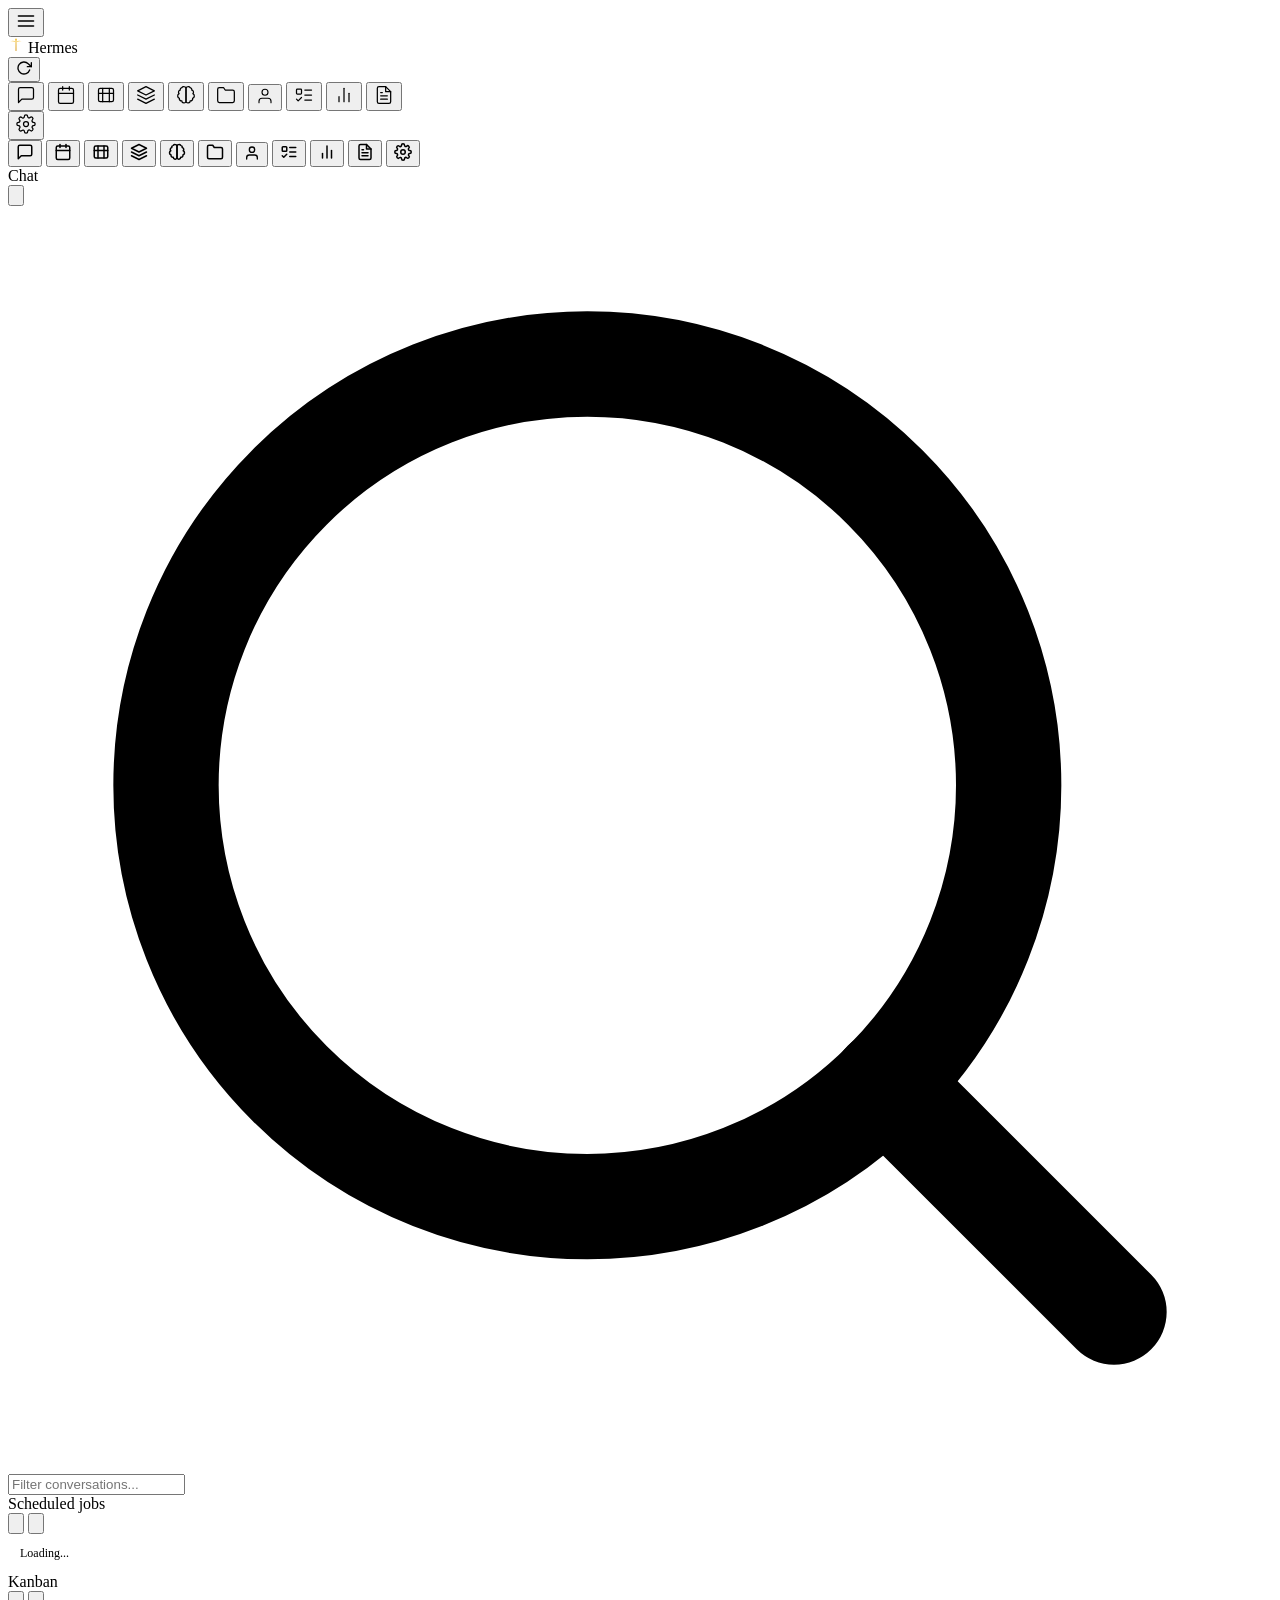
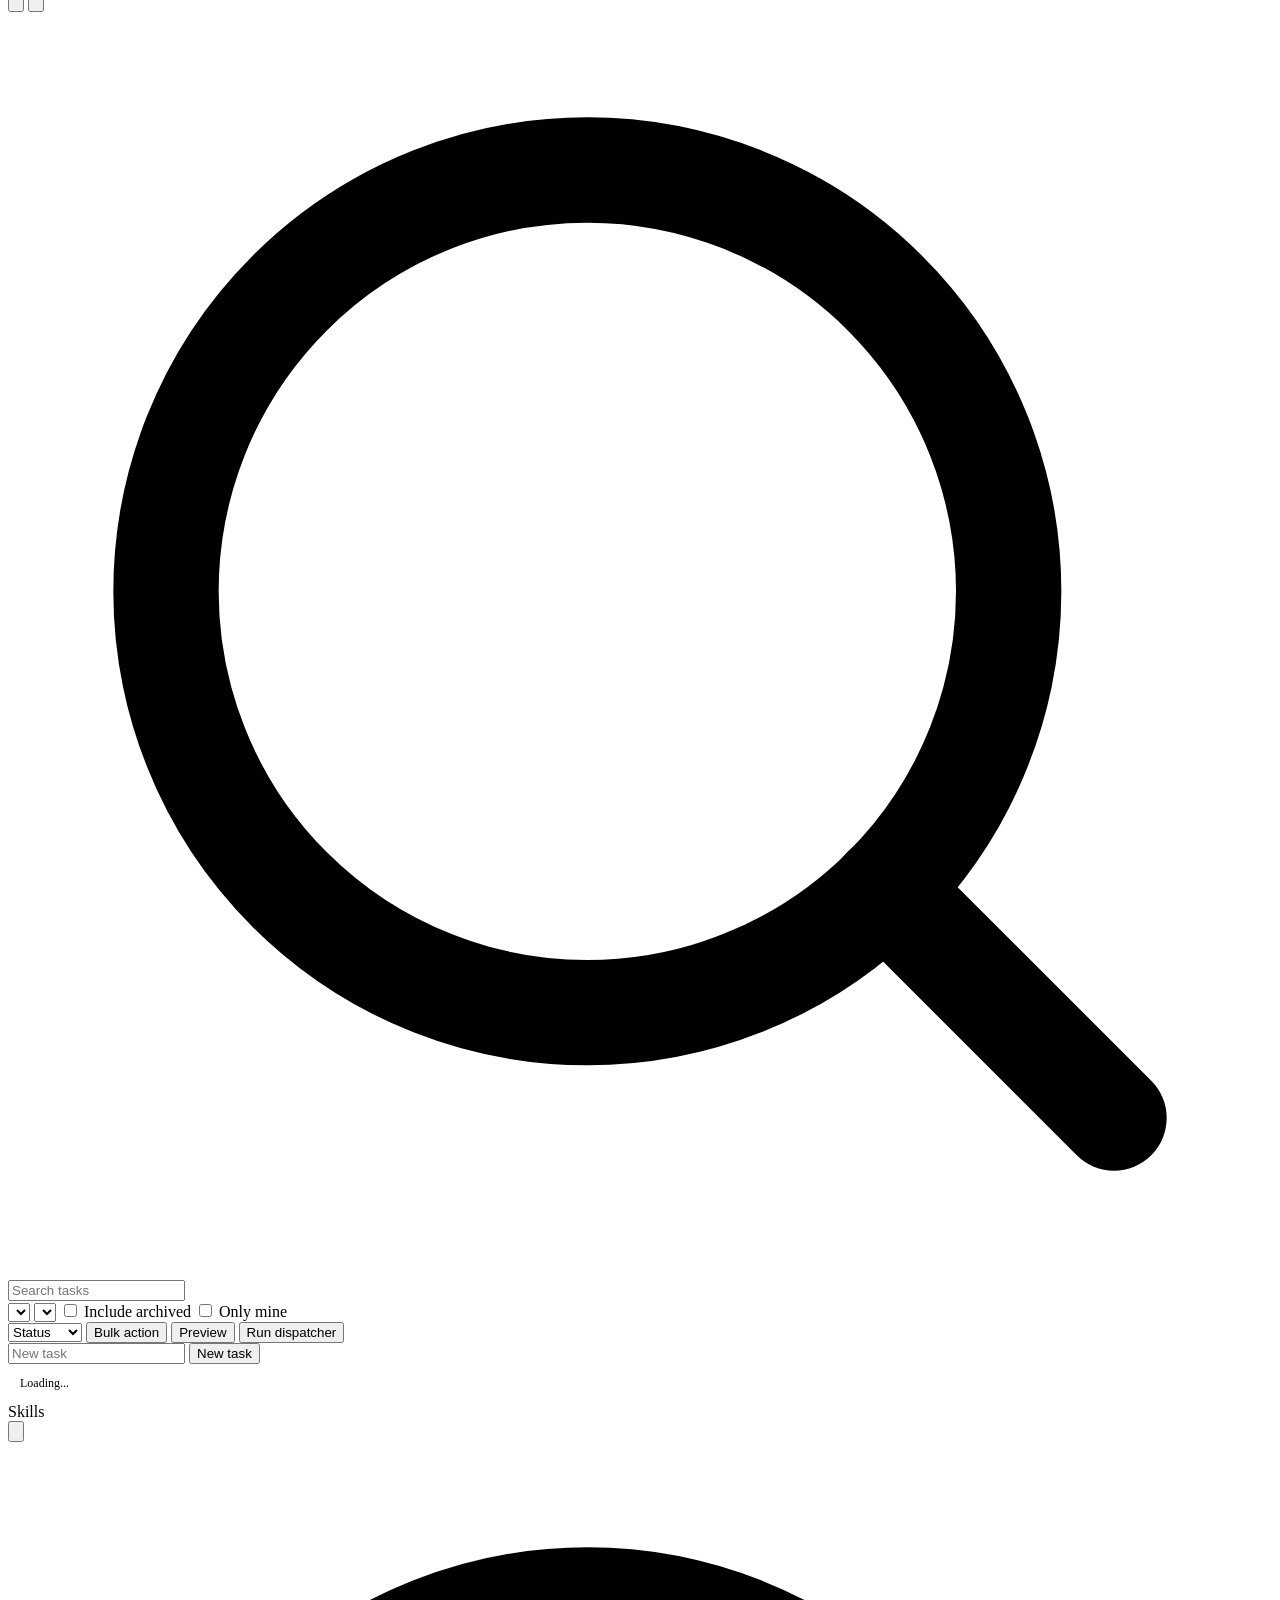
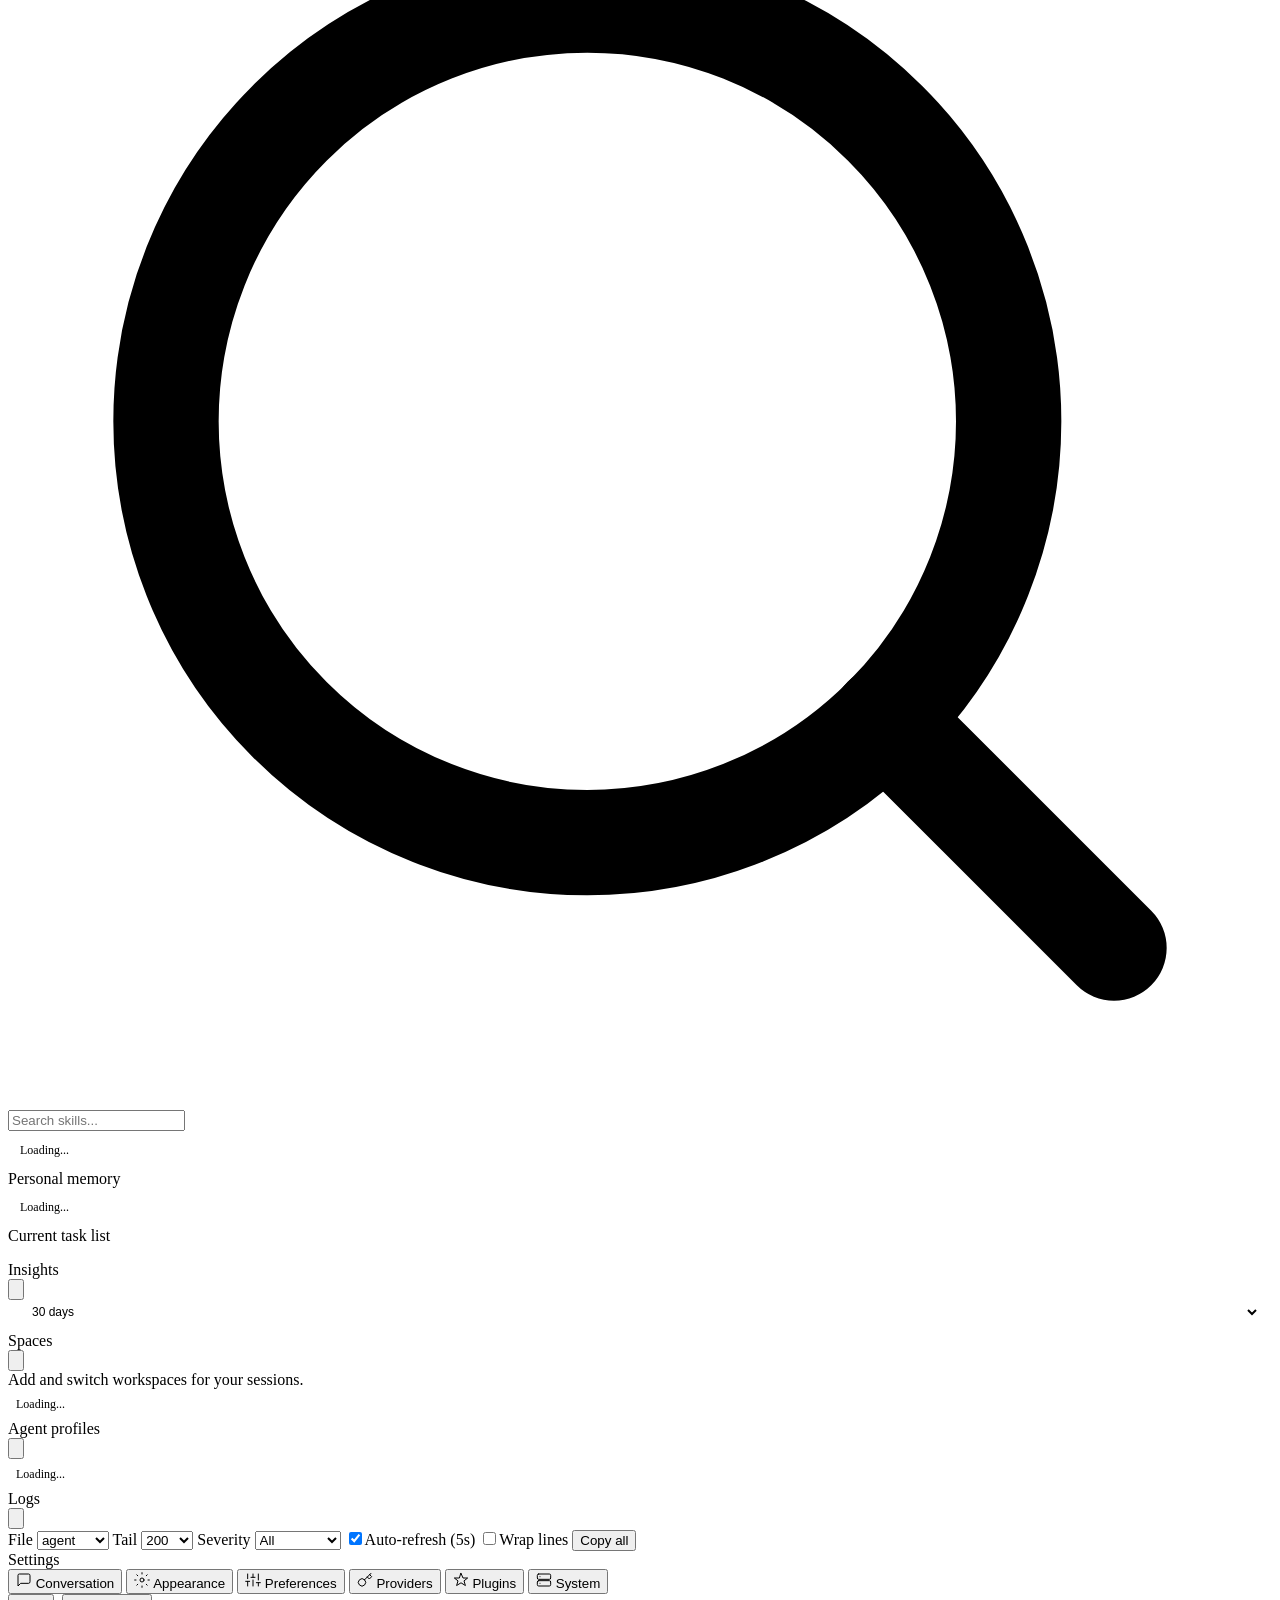
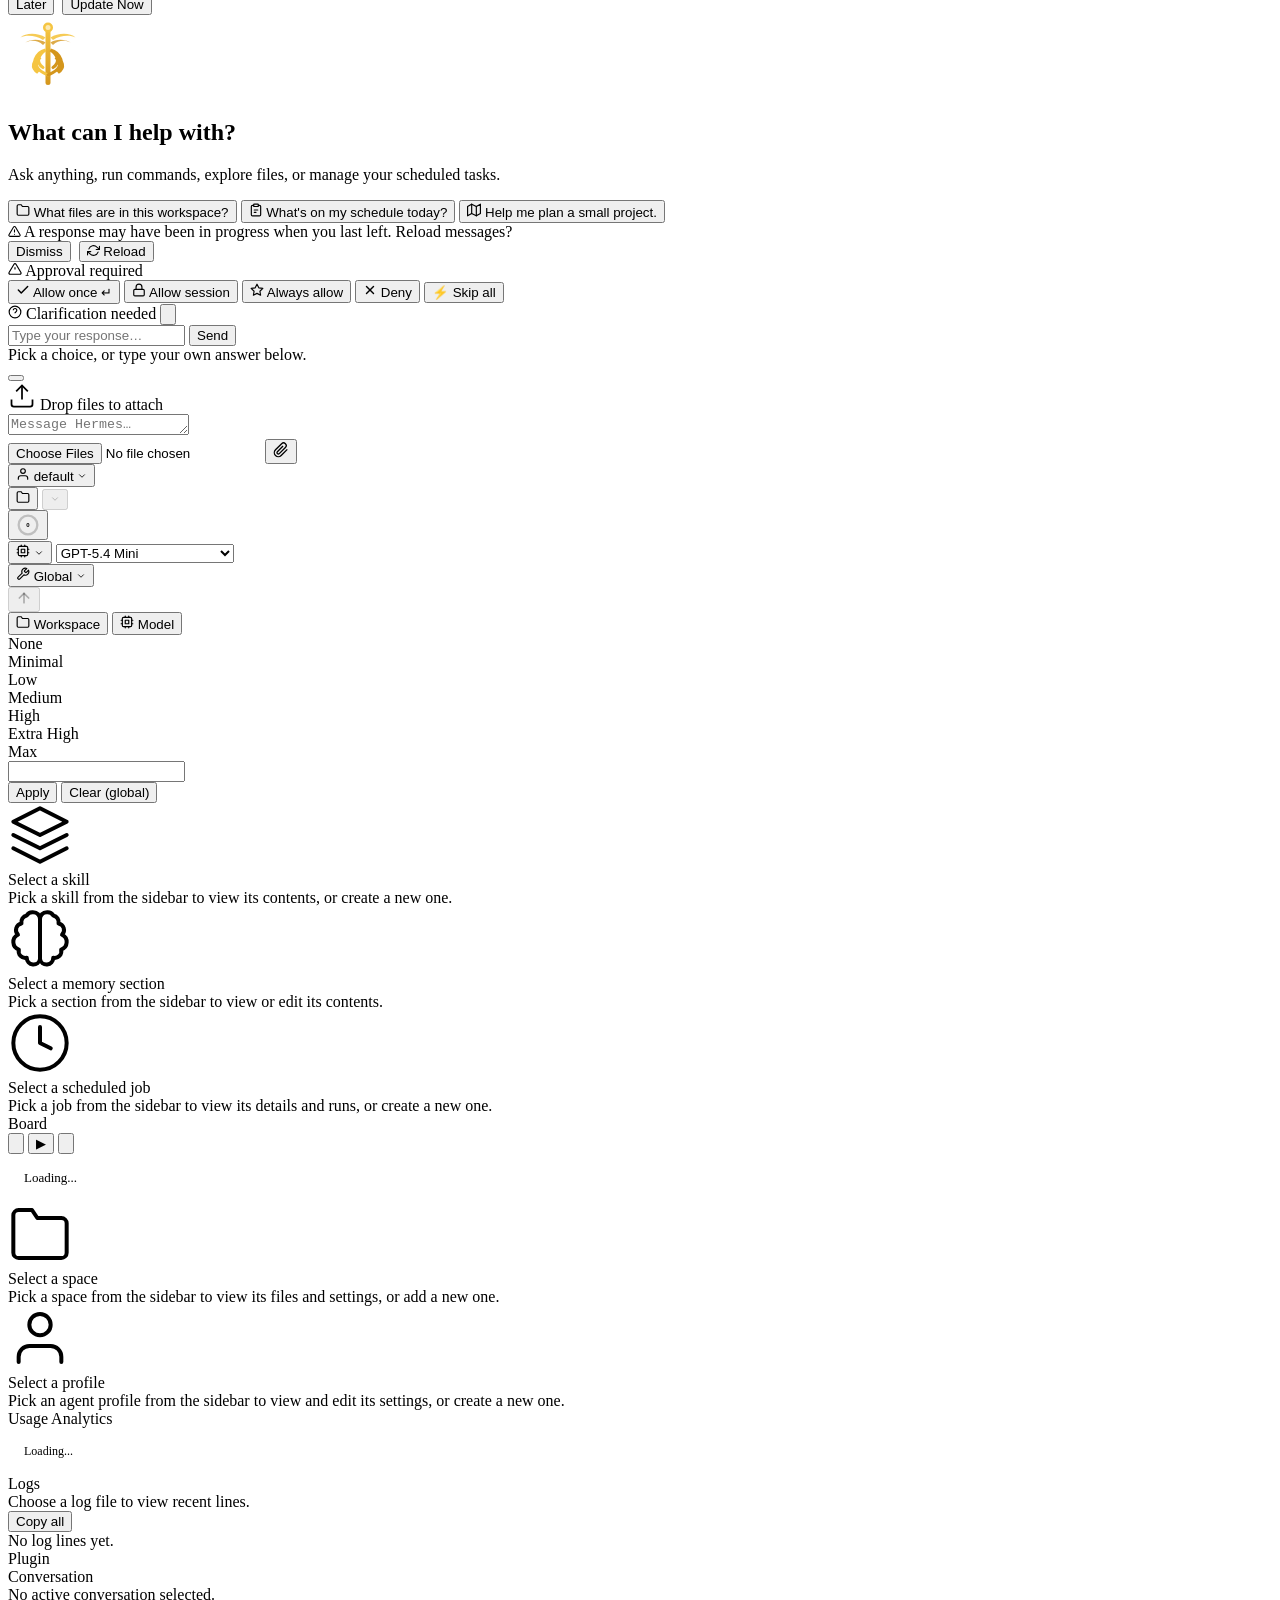
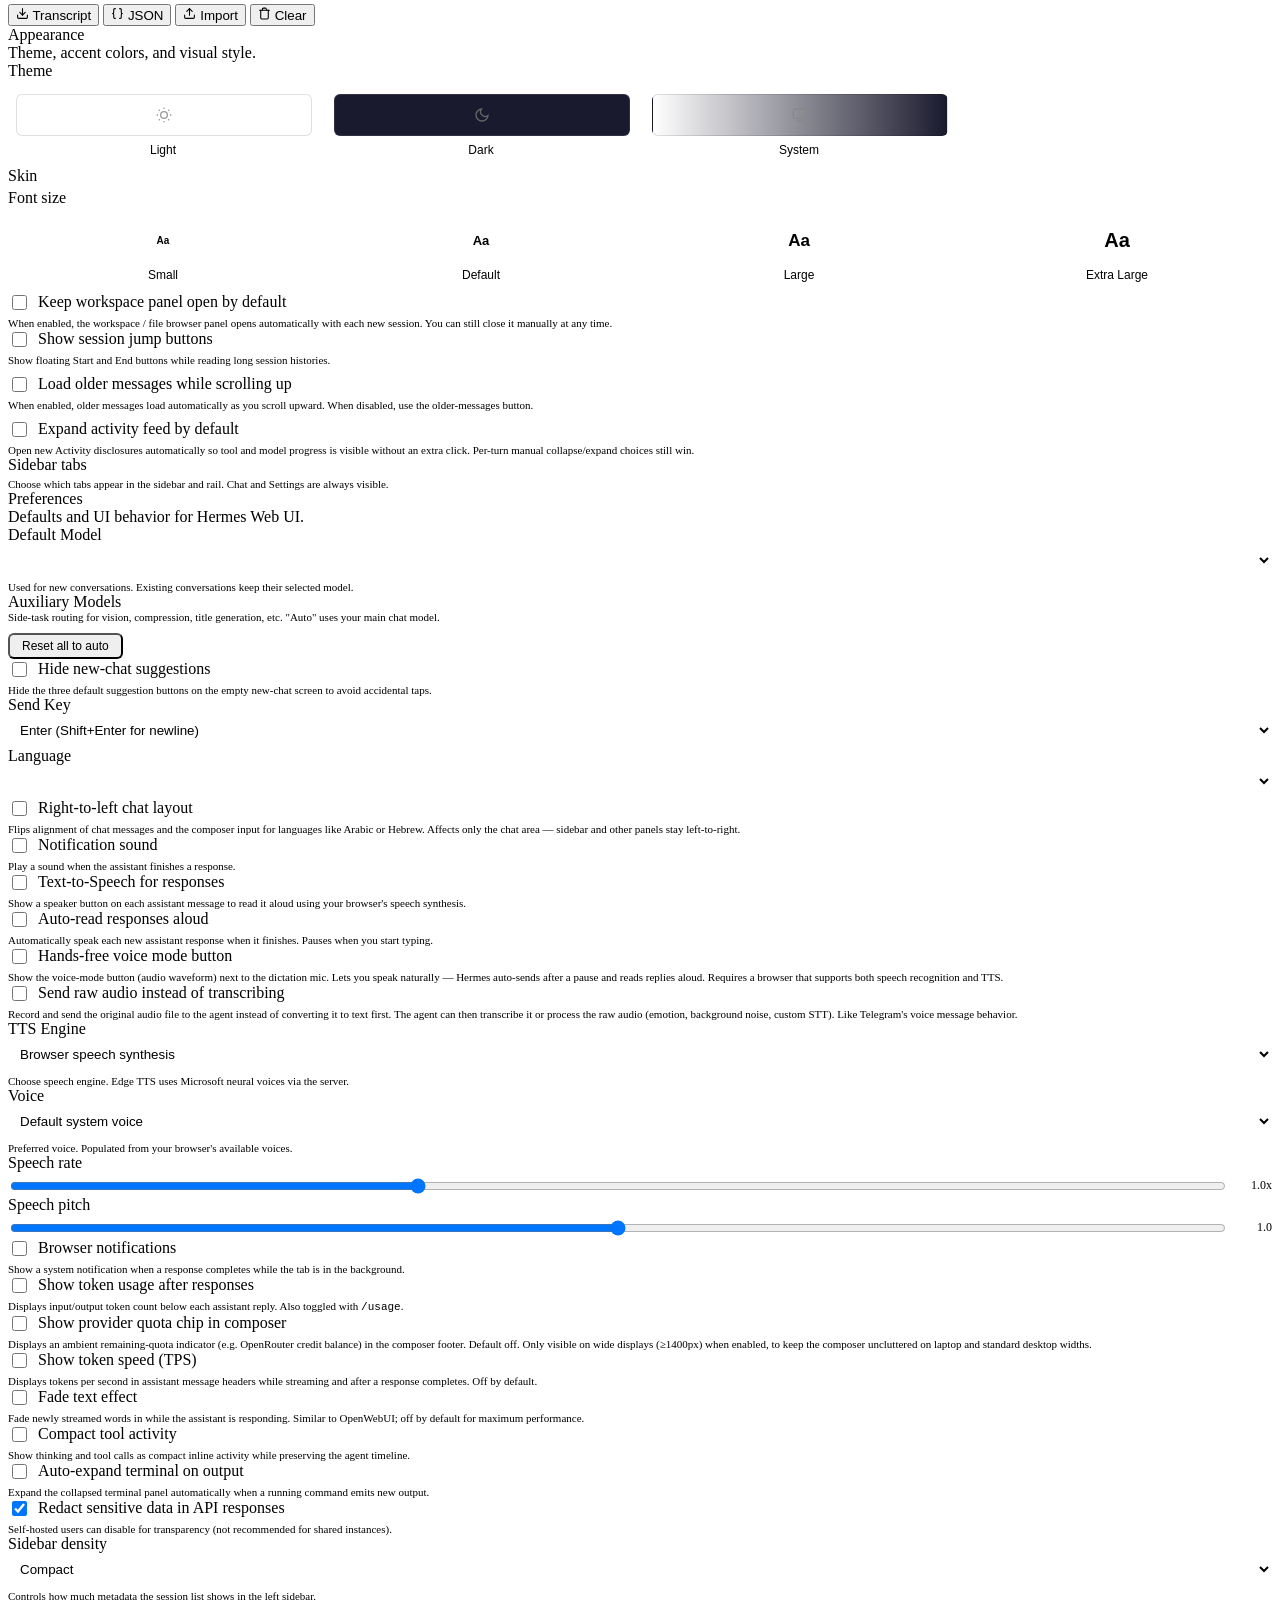
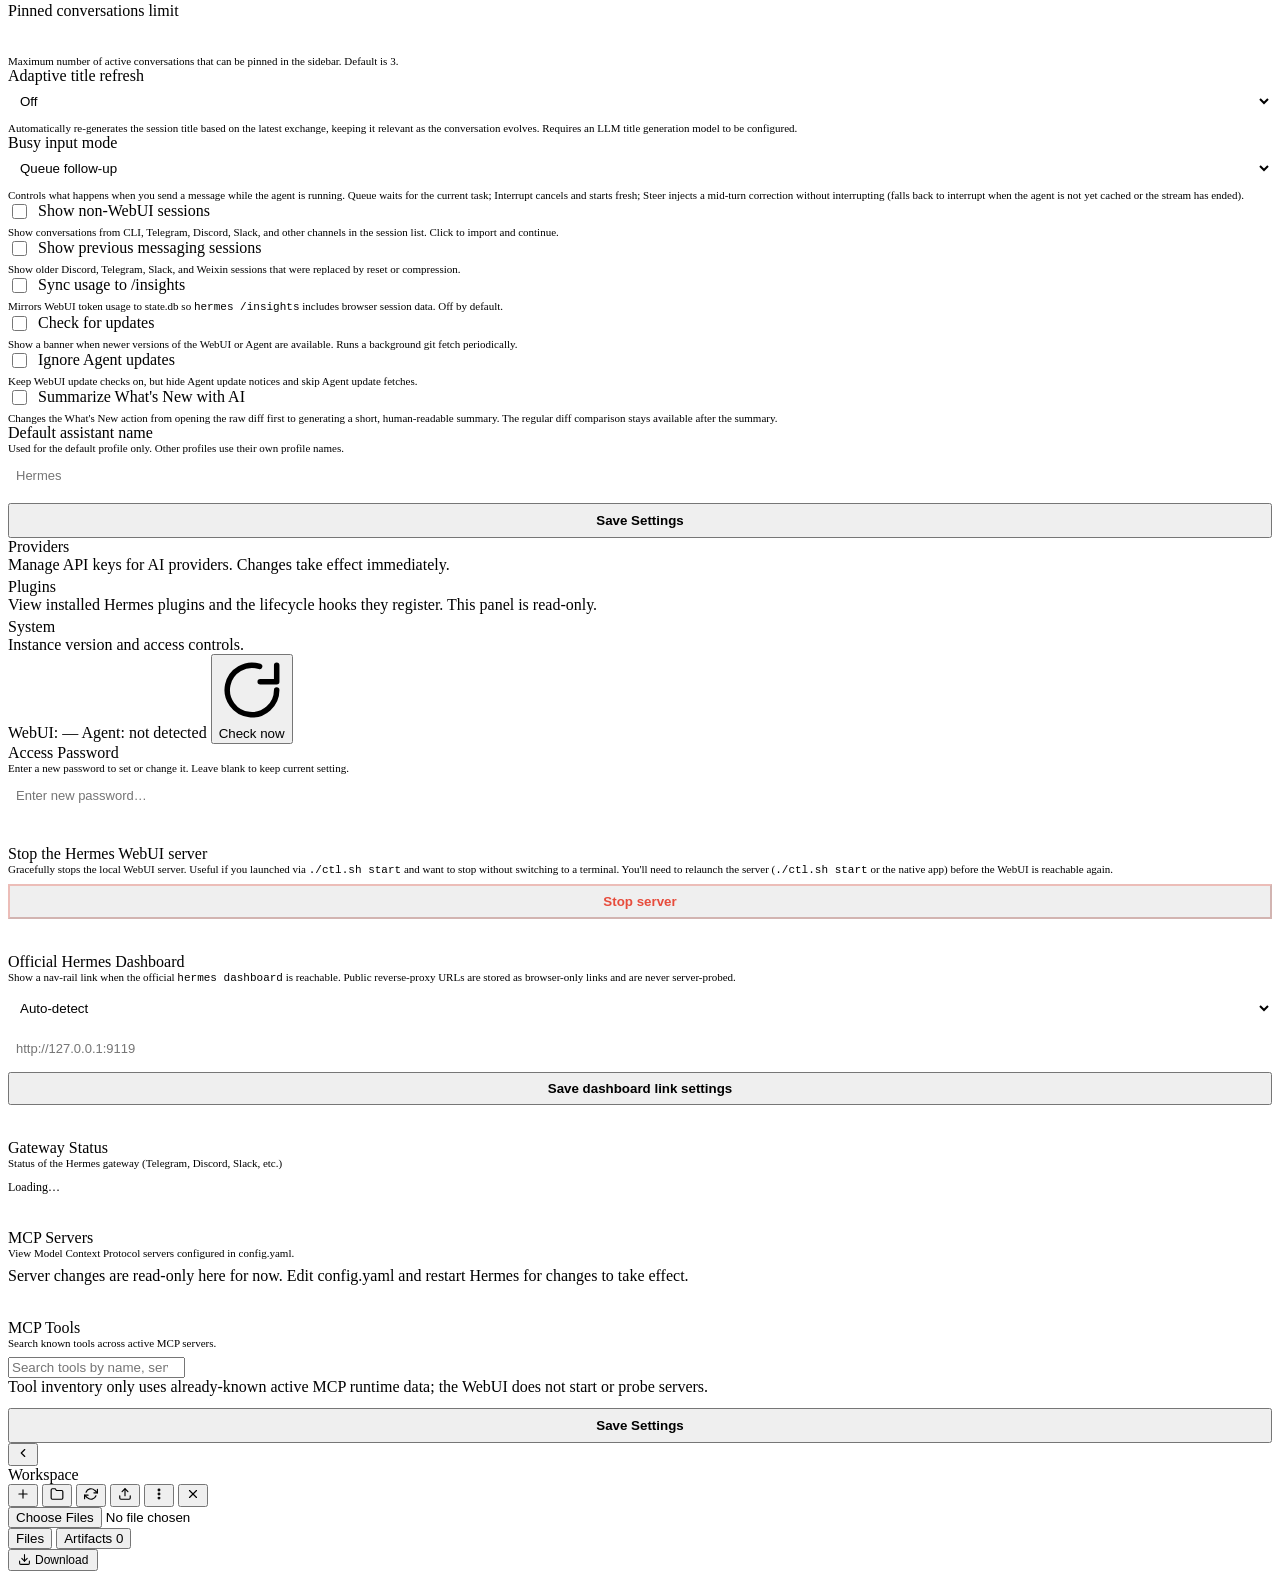
==== static/index.html @ 97bed09f "Refresh WebUI profile UX" ====
<!doctype html>
<html lang="en">
<head>
<meta charset="utf-8">
<meta name="viewport" content="width=device-width, initial-scale=1, maximum-scale=1, user-scalable=no">
<title>Hermes</title>
<!-- base href enables subpath mount support; all static paths must stay relative (no leading slash).
     MUST appear before manifest/favicon links so browsers resolve relative URLs against the
     correct base when the page is served from /session/<id> routes. See #2226. -->
<script>(function(){var path=location.pathname,marker='/session/',i=path.indexOf(marker),p;i>=0?p=(path.slice(0,i+1)||'/'):p=(path.endsWith('/')?path:(path.replace(/\/[^\/]*$/,'/')||'/'));document.write('<base href="'+location.origin+p+'">');})()</script>
<link rel="icon" type="image/svg+xml" href="static/favicon.svg">
<link rel="icon" type="image/png" sizes="32x32" href="static/favicon-32.png">
<link rel="shortcut icon" href="static/favicon.ico">
<link rel="manifest" href="manifest.json" crossorigin="use-credentials">
<meta name="mobile-web-app-capable" content="yes">
<meta name="apple-mobile-web-app-capable" content="yes">
<meta name="apple-mobile-web-app-status-bar-style" content="black-translucent">
<meta name="apple-mobile-web-app-title" content="Hermes">
<link rel="apple-touch-icon" sizes="512x512" href="static/apple-touch-icon.png">
<script>(function(){try{var themes={light:1,dark:1,system:1},skins={default:1,ares:1,mono:1,graphite:1,slate:1,poseidon:1,sisyphus:1,charizard:1,sienna:1,catppuccin:1,hepburn:1,nous:1,'geist-contrast':1,neon:1,zeus:1},legacy={slate:['dark','slate'],solarized:['dark','poseidon'],monokai:['dark','sisyphus'],nord:['dark','slate'],oled:['dark','default']},t=(localStorage.getItem('hermes-theme')||'dark').toLowerCase(),s=(localStorage.getItem('hermes-skin')||'').toLowerCase(),m=legacy[t],theme=m?m[0]:(themes[t]?t:'dark'),skin=skins[s]?s:(m?m[1]:'default');localStorage.setItem('hermes-theme',theme);localStorage.setItem('hermes-skin',skin);if(theme==='system')theme=window.matchMedia('(prefers-color-scheme:dark)').matches?'dark':'light';if(theme==='dark')document.documentElement.classList.add('dark');if(skin!=='default')document.documentElement.dataset.skin=skin;}catch(e){document.documentElement.classList.add('dark');}})()</script>
<script>(function(){try{var fs=localStorage.getItem('hermes-font-size');if(fs&&fs!=='default')document.documentElement.dataset.fontSize=fs;}catch(e){}})()</script>
<!-- theme-color: surfaces the active app chrome color to native status bars (Safari status bar, PWA, native WKWebView wrappers). Updated dynamically by boot.js when theme/skin changes. The light/dark default values match style.css :root --sidebar / :root.dark --sidebar. -->
<meta name="theme-color" content="#F6F8FC" media="(prefers-color-scheme: light)">
<meta name="theme-color" content="#0D1224" media="(prefers-color-scheme: dark)">
<meta name="theme-color" id="hermes-theme-color" content="#080B16">
<script>(function(){try{var t=localStorage.getItem('hermes-theme')||'dark';if(t==='system')t=window.matchMedia('(prefers-color-scheme:dark)').matches?'dark':'light';var c=t==='dark'?'#0D1224':'#F6F8FC';document.querySelectorAll('meta[name="theme-color"]').forEach(function(m){m.setAttribute('content',c);m.removeAttribute('media');});}catch(e){}})()</script>
<script>(function(){try{document.documentElement.dataset.workspacePanel=localStorage.getItem('hermes-webui-workspace-panel')==='open'?'open':'closed';}catch(e){document.documentElement.dataset.workspacePanel='closed';}})()</script>
<script>(function(){try{if(localStorage.getItem('hermes-webui-sidebar-collapsed')==='1')document.documentElement.dataset.sidebarCollapsed='1';}catch(e){}})()</script>
<link rel="preload" href="static/pwa-startup.js?v=__WEBUI_VERSION__" as="script">
<script src="static/pwa-startup.js?v=__WEBUI_VERSION__"></script>
<script>window.__HERMES_CONFIG__={maxUploadBytes:__MAX_UPLOAD_BYTES__,csrfToken:__CSRF_TOKEN_JSON__};</script>
<script>(function(){
  var cfg=window.__HERMES_CONFIG__||{},token=cfg.csrfToken||'';
  if(!token||!window.fetch)return;
  var originalFetch=window.fetch.bind(window);
  function sameOriginUnsafe(input,init){
    var method=((init&&init.method)||(input&&input.method)||'GET').toUpperCase();
    if(!/^(POST|PUT|PATCH|DELETE)$/.test(method))return false;
    try{
      var raw=(typeof input==='string'||input instanceof URL)?input:(input&&input.url)||'';
      var url=new URL(raw,document.baseURI||location.href);
      if(url.origin!==location.origin)return false;
      return !/\/api\/(auth\/login|csp-report)$/.test(url.pathname);
    }catch(_){return false;}
  }
  window.fetch=function(input,init){
    if(sameOriginUnsafe(input,init)){
      var opts=init?Object.assign({},init):{};
      var headers=new Headers(opts.headers!==undefined?opts.headers:((input&&input.headers)||{}));
      if(!headers.has('X-Hermes-CSRF-Token'))headers.set('X-Hermes-CSRF-Token',token);
      opts.headers=headers;
      return originalFetch(input,opts);
    }
    return originalFetch(input,init);
  };
  if(navigator.sendBeacon){
    var originalBeacon=navigator.sendBeacon.bind(navigator);
    navigator.sendBeacon=function(url,data){
      try{
        if(sameOriginUnsafe(url,{method:'POST'})){
          var headers={'X-Hermes-CSRF-Token':token};
          if(data&&data.type)headers['Content-Type']=data.type;
          originalFetch(url,{method:'POST',credentials:'include',headers:headers,body:data,keepalive:true});
          return true;
        }
      }catch(_){}
      return originalBeacon(url,data);
    };
  }
})()</script>
<link rel="stylesheet" href="static/style.css?v=__WEBUI_VERSION__">
  <link rel="stylesheet" href="https://cdn.jsdelivr.net/npm/xterm@5.3.0/css/xterm.css" integrity="sha384-LJcOxlx9IMbNXDqJ2axpfEQKkAYbFjJfhXexLfiRJhjDU81mzgkiQq8rkV0j6dVh" crossorigin="anonymous">
  <!-- KaTeX math rendering CSS (loaded eagerly from vendored assets to prevent font CSP noise) -->
  <link rel="stylesheet" href="static/vendor/katex/0.16.22/katex.min.css">
  <!-- streaming-markdown: incremental DOM-building markdown parser for live streams -->
  <!-- Self-hosted from npm:streaming-markdown@0.2.15 — no CDN dependency.           -->
  <!-- sha384 of smd.min.js @0.2.15: sha384-T6r95ocN9t3W8tUK2Fa6FPaO7bJryyjyW0WCalrUnpgtm2qXr5xcN4vwPYEJ6vHa -->
  <!-- ES module imports do not support the integrity= attribute (W3C limitation);    -->
  <!-- version is pinned in the vendored file path; hash documented above for audit. -->
  <script type="module">
    import * as smd from './static/vendor/smd.min.js';
    // SRI verification happens at the ES module level via importmap or SW; pinning version in URL.
    // sha384 of smd.min.js @0.2.15: sha384-T6r95ocN9t3W8tUK2Fa6FPaO7bJryyjyW0WCalrUnpgtm2qXr5xcN4vwPYEJ6vHa
    window.smd = smd;
  </script>
  <!-- Prism.js syntax highlighting (loaded async, non-blocking) -->
  <!-- SRI removed from prism-tomorrow.min.css — jsdelivr serves different digests across
       edge nodes causing intermittent integrity failures that block syntax highlighting (#1100).
       Version is pinned to @1.29.0 which is sufficient for supply-chain assurance. -->
  <link id="prism-theme" rel="stylesheet" href="https://cdn.jsdelivr.net/npm/prismjs@1.29.0/themes/prism-tomorrow.min.css" crossorigin="anonymous">
  <script src="https://cdn.jsdelivr.net/npm/prismjs@1.29.0/components/prism-core.min.js" integrity="sha384-MXybTpajaBV0AkcBaCPT4KIvo0FzoCiWXgcihYsw4FUkEz0Pv3JGV6tk2G8vJtDc" crossorigin="anonymous" defer></script>
  <script src="https://cdn.jsdelivr.net/npm/prismjs@1.29.0/plugins/autoloader/prism-autoloader.min.js" integrity="sha384-Uq05+JLko69eOiPr39ta9bh7kld5PKZoU+fF7g0EXTAriEollhZ+DrN8Q/Oi8J2Q" crossorigin="anonymous" defer></script>
  <script src="https://cdn.jsdelivr.net/npm/xterm@5.3.0/lib/xterm.js" integrity="sha384-/nfmYPUzWMS6v2atn8hbljz7NE0EI1iGx34lJaNzyVjWGDzMv+ciUZUeJpKA3Glc" crossorigin="anonymous" defer></script>
  <script src="https://cdn.jsdelivr.net/npm/xterm-addon-fit@0.8.0/lib/xterm-addon-fit.js" integrity="sha384-AQLWHRKAgdTxkolJcLOELg4E9rE89CPE2xMy3tIRFn08NcGKPTsELdvKomqji+DL" crossorigin="anonymous" defer></script>
  <script src="https://cdn.jsdelivr.net/npm/xterm-addon-web-links@0.9.0/lib/xterm-addon-web-links.js" integrity="sha384-U4fBROT3kCM582gaYiNaOSQiJbXPzd9SfR1598Y7yeGSYVBzikXrNg0XyuU+mOnl" crossorigin="anonymous" defer></script>
  <!-- PWA service worker registration -->
  <script>
    if ('serviceWorker' in navigator) {
      window.addEventListener('load', function() {
        navigator.serviceWorker.register('sw.js?v=__WEBUI_VERSION__').catch(function(err) {
          console.warn('[pwa] Service worker registration failed:', err);
        });
      });
    }
  </script>
  <script>
    // Salvaged from PR #1721 (@malulian) — RTL bootstrap.
    // Apply saved RTL state synchronously before any chat content paints, so
    // RTL users don't see an LTR flash on initial load.
    (function(){
      try{
        if(localStorage.getItem('hermes-rtl')==='true'){
          document.documentElement.classList.add('chat-content-rtl');
        }
      }catch(_){}
    })();
  </script>
</head>
<body>
<header class="app-titlebar" role="banner">
  <button class="app-titlebar-hamburger has-tooltip has-tooltip--bottom" id="btnHamburger" onclick="toggleMobileSidebar()" type="button" data-tooltip="Menu" aria-label="Menu">
    <svg width="20" height="20" viewBox="0 0 24 24" fill="none" stroke="currentColor" stroke-width="2" stroke-linecap="round" stroke-linejoin="round" aria-hidden="true"><line x1="3" y1="6" x2="21" y2="6"/><line x1="3" y1="12" x2="21" y2="12"/><line x1="3" y1="18" x2="21" y2="18"/></svg>
  </button>
  <div class="app-titlebar-inner">
    <span class="app-titlebar-icon" aria-hidden="true">
      <svg viewBox="0 0 64 64" width="16" height="16" aria-hidden="true">
        <defs>
          <linearGradient id="app-titlebar-gold" x1="0%" y1="0%" x2="0%" y2="100%">
            <stop offset="0%" style="stop-color:#F5C542"/>
            <stop offset="100%" style="stop-color:#D4961C"/>
          </linearGradient>
        </defs>
        <rect x="30" y="10" width="4" height="46" rx="2" fill="url(#app-titlebar-gold)"/>
        <path d="M30 18 C24 14, 14 14, 10 18 C14 16, 22 16, 28 20" fill="#F5C542" opacity="0.9"/>
        <path d="M34 18 C40 14, 50 14, 54 18 C50 16, 42 16, 36 20" fill="#F5C542" opacity="0.9"/>
        <circle cx="32" cy="10" r="4" fill="#F5C542"/>
      </svg>
    </span>
    <span class="app-titlebar-title" id="appTitlebarTitle">Hermes</span>
    <span class="app-titlebar-sub" id="appTitlebarSub" hidden></span>
  </div>
  <div class="app-titlebar-spacer" aria-hidden="true"></div>
  <button class="app-titlebar-reload" id="btnReload" onclick="window.location.reload()" type="button" aria-label="Reload" title="Reload page">
    <svg viewBox="0 0 24 24" fill="none" stroke="currentColor" stroke-width="2" stroke-linecap="round" stroke-linejoin="round" aria-hidden="true" width="16" height="16">
      <polyline points="23 4 23 10 17 10"/>
      <path d="M20.49 15a9 9 0 1 1-2.12-9.36L23 10"/>
    </svg>
  </button>
</header>
<div class="layout">
  <nav class="rail" aria-label="Primary navigation">
    <button class="rail-btn nav-tab active has-tooltip" data-panel="chat" onclick="switchPanel('chat',{fromRailClick:true})" data-tooltip="Chat" data-i18n-title="tab_chat" aria-label="Chat"><svg width="20" height="20" viewBox="0 0 24 24" fill="none" stroke="currentColor" stroke-width="1.5" stroke-linecap="round" stroke-linejoin="round" aria-hidden="true"><path d="M21 15a2 2 0 0 1-2 2H7l-4 4V5a2 2 0 0 1 2-2h14a2 2 0 0 1 2 2z"/></svg></button>
    <button class="rail-btn nav-tab has-tooltip" data-panel="tasks" onclick="switchPanel('tasks',{fromRailClick:true})" data-tooltip="Tasks" data-i18n-title="tab_tasks" aria-label="Tasks"><svg width="20" height="20" viewBox="0 0 24 24" fill="none" stroke="currentColor" stroke-width="1.5" stroke-linecap="round" stroke-linejoin="round" aria-hidden="true"><rect x="3" y="4" width="18" height="18" rx="2"/><line x1="16" y1="2" x2="16" y2="6"/><line x1="8" y1="2" x2="8" y2="6"/><line x1="3" y1="10" x2="21" y2="10"/></svg></button>
    <button class="rail-btn nav-tab has-tooltip" data-panel="kanban" onclick="switchPanel('kanban',{fromRailClick:true})" data-tooltip="Kanban" data-i18n-title="tab_kanban" aria-label="Kanban"><svg width="20" height="20" viewBox="0 0 24 24" fill="none" stroke="currentColor" stroke-width="1.5" stroke-linecap="round" stroke-linejoin="round" aria-hidden="true"><rect x="3" y="4" width="18" height="16" rx="2"/><path d="M8 4v16"/><path d="M16 4v16"/><path d="M3 10h18"/></svg></button>
    <button class="rail-btn nav-tab has-tooltip" data-panel="skills" onclick="switchPanel('skills',{fromRailClick:true})" data-tooltip="Skills" data-i18n-title="tab_skills" aria-label="Skills"><svg width="20" height="20" viewBox="0 0 24 24" fill="none" stroke="currentColor" stroke-width="1.5" stroke-linecap="round" stroke-linejoin="round" aria-hidden="true"><path d="M12 2L2 7l10 5 10-5-10-5z"/><path d="M2 17l10 5 10-5"/><path d="M2 12l10 5 10-5"/></svg></button>
    <button class="rail-btn nav-tab has-tooltip" data-panel="memory" onclick="switchPanel('memory',{fromRailClick:true})" data-tooltip="Memory" data-i18n-title="tab_memory" aria-label="Memory"><svg width="20" height="20" viewBox="0 0 24 24" fill="none" stroke="currentColor" stroke-width="1.5" stroke-linecap="round" stroke-linejoin="round" aria-hidden="true"><path d="M9.5 2A2.5 2.5 0 0 1 12 4.5v15a2.5 2.5 0 0 1-4.96-.44 2.5 2.5 0 0 1-2.96-3.08 3 3 0 0 1-.34-5.58 2.5 2.5 0 0 1 1.32-4.24 2.5 2.5 0 0 1 1.98-3A2.5 2.5 0 0 1 9.5 2z"/><path d="M14.5 2A2.5 2.5 0 0 0 12 4.5v15a2.5 2.5 0 0 0 4.96-.44 2.5 2.5 0 0 0 2.96-3.08 3 3 0 0 0 .34-5.58 2.5 2.5 0 0 0-1.32-4.24 2.5 2.5 0 0 0-1.98-3A2.5 2.5 0 0 0 14.5 2z"/></svg></button>
    <button class="rail-btn nav-tab has-tooltip" data-panel="workspaces" onclick="switchPanel('workspaces',{fromRailClick:true})" data-tooltip="Spaces" data-i18n-title="tab_workspaces" aria-label="Spaces"><svg width="20" height="20" viewBox="0 0 24 24" fill="none" stroke="currentColor" stroke-width="1.5" stroke-linecap="round" stroke-linejoin="round" aria-hidden="true"><path d="M22 19a2 2 0 0 1-2 2H4a2 2 0 0 1-2-2V5a2 2 0 0 1 2-2h5l2 3h9a2 2 0 0 1 2 2z"/></svg></button>
    <button class="rail-btn nav-tab has-tooltip" data-panel="profiles" onclick="switchPanel('profiles',{fromRailClick:true})" data-tooltip="Agent profiles" data-i18n-title="tab_profiles" aria-label="Agent profiles"><svg width="18" height="18" viewBox="0 0 24 24" fill="none" stroke="currentColor" stroke-width="1.5" stroke-linecap="round" stroke-linejoin="round"><path d="M20 21v-2a4 4 0 0 0-4-4H8a4 4 0 0 0-4 4v2"/><circle cx="12" cy="7" r="4"/></svg></button>
    <button class="rail-btn nav-tab has-tooltip" data-panel="todos" onclick="switchPanel('todos',{fromRailClick:true})" data-tooltip="Current task list" data-i18n-title="tab_todos" aria-label="Todos"><svg width="20" height="20" viewBox="0 0 24 24" fill="none" stroke="currentColor" stroke-width="1.5" stroke-linecap="round" stroke-linejoin="round" aria-hidden="true"><rect x="3" y="5" width="6" height="6" rx="1"/><path d="m3 17 2 2 4-4"/><path d="M13 6h8"/><path d="M13 12h8"/><path d="M13 18h8"/></svg></button>
    <button class="rail-btn nav-tab has-tooltip" data-panel="insights" onclick="switchPanel('insights',{fromRailClick:true})" data-tooltip="Insights" data-i18n-title="tab_insights" aria-label="Insights"><svg width="20" height="20" viewBox="0 0 24 24" fill="none" stroke="currentColor" stroke-width="1.5" stroke-linecap="round" stroke-linejoin="round" aria-hidden="true"><path d="M18 20V10"/><path d="M12 20V4"/><path d="M6 20v-6"/></svg></button>
    <button class="rail-btn nav-tab dashboard-link has-tooltip" id="dashboardRailBtn" data-dashboard-link style="display:none" onclick="openHermesDashboard(event)" data-tooltip="Hermes Dashboard" data-i18n-title="tab_dashboard" aria-label="Hermes Dashboard"><svg width="20" height="20" viewBox="0 0 24 24" fill="none" stroke="currentColor" stroke-width="1.5" stroke-linecap="round" stroke-linejoin="round" aria-hidden="true"><rect x="3" y="3" width="18" height="18" rx="2"/><path d="M3 9h18"/><path d="M9 21V9"/></svg><span class="dashboard-external-badge" aria-hidden="true"></span></button>
    <button class="rail-btn nav-tab has-tooltip" data-panel="logs" onclick="switchPanel('logs',{fromRailClick:true})" data-tooltip="Logs" data-i18n-title="tab_logs" aria-label="Logs"><svg width="20" height="20" viewBox="0 0 24 24" fill="none" stroke="currentColor" stroke-width="1.5" stroke-linecap="round" stroke-linejoin="round" aria-hidden="true"><path d="M14 2H6a2 2 0 0 0-2 2v16a2 2 0 0 0 2 2h12a2 2 0 0 0 2-2V8z"/><path d="M14 2v6h6"/><path d="M8 13h8"/><path d="M8 17h8"/><path d="M8 9h2"/></svg></button>
    <div class="rail-spacer"></div>
    <button class="rail-btn nav-tab has-tooltip" data-panel="settings" onclick="switchPanel('settings',{fromRailClick:true})" data-tooltip="Settings" data-i18n-title="tab_settings" aria-label="Settings"><svg width="20" height="20" viewBox="0 0 24 24" fill="none" stroke="currentColor" stroke-width="1.5" stroke-linecap="round" stroke-linejoin="round" aria-hidden="true"><circle cx="12" cy="12" r="3"/><path d="M19.4 15a1.65 1.65 0 0 0 .33 1.82l.06.06a2 2 0 0 1-2.83 2.83l-.06-.06a1.65 1.65 0 0 0-1.82-.33 1.65 1.65 0 0 0-1 1.51V21a2 2 0 0 1-4 0v-.09A1.65 1.65 0 0 0 9 19.4a1.65 1.65 0 0 0-1.82.33l-.06.06a2 2 0 0 1-2.83-2.83l.06-.06a1.65 1.65 0 0 0 .33-1.82 1.65 1.65 0 0 0-1.51-1H3a2 2 0 0 1 0-4h.09A1.65 1.65 0 0 0 4.6 9a1.65 1.65 0 0 0-.33-1.82l-.06-.06a2 2 0 0 1 2.83-2.83l.06.06a1.65 1.65 0 0 0 1.82.33H9a1.65 1.65 0 0 0 1-1.51V3a2 2 0 0 1 4 0v.09a1.65 1.65 0 0 0 1 1.51 1.65 1.65 0 0 0 1.82-.33l.06-.06a2 2 0 0 1 2.83 2.83l-.06.06a1.65 1.65 0 0 0-.33 1.82V9a1.65 1.65 0 0 0 1.51 1H21a2 2 0 0 1 0 4h-.09a1.65 1.65 0 0 0-1.51 1z"/></svg></button>
  </nav>
  <aside class="sidebar">

    <div class="sidebar-nav">
      <button class="nav-tab active has-tooltip has-tooltip--bottom" data-panel="chat" data-label="Chat" onclick="switchPanel('chat',{fromRailClick:true})" data-tooltip="Chat" data-i18n-title="tab_chat"><svg width="18" height="18" viewBox="0 0 24 24" fill="none" stroke="currentColor" stroke-width="2" stroke-linecap="round" stroke-linejoin="round" aria-hidden="true"><path d="M21 15a2 2 0 0 1-2 2H7l-4 4V5a2 2 0 0 1 2-2h14a2 2 0 0 1 2 2z"/></svg></button>
      <button class="nav-tab has-tooltip has-tooltip--bottom" data-panel="tasks" data-label="Tasks" onclick="switchPanel('tasks',{fromRailClick:true})" data-tooltip="Tasks" data-i18n-title="tab_tasks"><svg width="18" height="18" viewBox="0 0 24 24" fill="none" stroke="currentColor" stroke-width="2" stroke-linecap="round" stroke-linejoin="round" aria-hidden="true"><rect x="3" y="4" width="18" height="18" rx="2"/><line x1="16" y1="2" x2="16" y2="6"/><line x1="8" y1="2" x2="8" y2="6"/><line x1="3" y1="10" x2="21" y2="10"/></svg></button>
      <button class="nav-tab has-tooltip has-tooltip--bottom" data-panel="kanban" data-label="Kanban" onclick="switchPanel('kanban',{fromRailClick:true})" data-tooltip="Kanban" data-i18n-title="tab_kanban"><svg width="18" height="18" viewBox="0 0 24 24" fill="none" stroke="currentColor" stroke-width="2" stroke-linecap="round" stroke-linejoin="round" aria-hidden="true"><rect x="3" y="4" width="18" height="16" rx="2"/><path d="M8 4v16"/><path d="M16 4v16"/><path d="M3 10h18"/></svg></button>
      <button class="nav-tab has-tooltip has-tooltip--bottom" data-panel="skills" data-label="Skills" onclick="switchPanel('skills',{fromRailClick:true})" data-tooltip="Skills" data-i18n-title="tab_skills"><svg width="18" height="18" viewBox="0 0 24 24" fill="none" stroke="currentColor" stroke-width="2" stroke-linecap="round" stroke-linejoin="round" aria-hidden="true"><path d="M12 2L2 7l10 5 10-5-10-5z"/><path d="M2 17l10 5 10-5"/><path d="M2 12l10 5 10-5"/></svg></button>
      <button class="nav-tab has-tooltip has-tooltip--bottom" data-panel="memory" data-label="Memory" onclick="switchPanel('memory',{fromRailClick:true})" data-tooltip="Memory" data-i18n-title="tab_memory"><svg width="18" height="18" viewBox="0 0 24 24" fill="none" stroke="currentColor" stroke-width="2" stroke-linecap="round" stroke-linejoin="round" aria-hidden="true"><path d="M9.5 2A2.5 2.5 0 0 1 12 4.5v15a2.5 2.5 0 0 1-4.96-.44 2.5 2.5 0 0 1-2.96-3.08 3 3 0 0 1-.34-5.58 2.5 2.5 0 0 1 1.32-4.24 2.5 2.5 0 0 1 1.98-3A2.5 2.5 0 0 1 9.5 2z"/><path d="M14.5 2A2.5 2.5 0 0 0 12 4.5v15a2.5 2.5 0 0 0 4.96-.44 2.5 2.5 0 0 0 2.96-3.08 3 3 0 0 0 .34-5.58 2.5 2.5 0 0 0-1.32-4.24 2.5 2.5 0 0 0-1.98-3A2.5 2.5 0 0 0 14.5 2z"/></svg></button>
      <button class="nav-tab has-tooltip has-tooltip--bottom" data-panel="workspaces" data-label="Spaces" onclick="switchPanel('workspaces',{fromRailClick:true})" data-tooltip="Spaces" data-i18n-title="tab_workspaces"><svg width="18" height="18" viewBox="0 0 24 24" fill="none" stroke="currentColor" stroke-width="2" stroke-linecap="round" stroke-linejoin="round" aria-hidden="true"><path d="M22 19a2 2 0 0 1-2 2H4a2 2 0 0 1-2-2V5a2 2 0 0 1 2-2h5l2 3h9a2 2 0 0 1 2 2z"/></svg></button>
      <button class="nav-tab has-tooltip has-tooltip--bottom" data-panel="profiles" data-label="Profiles" onclick="switchPanel('profiles',{fromRailClick:true})" data-tooltip="Agent profiles" data-i18n-title="tab_profiles"><svg width="16" height="16" viewBox="0 0 24 24" fill="none" stroke="currentColor" stroke-width="2" stroke-linecap="round" stroke-linejoin="round"><path d="M20 21v-2a4 4 0 0 0-4-4H8a4 4 0 0 0-4 4v2"/><circle cx="12" cy="7" r="4"/></svg></button>
      <button class="nav-tab has-tooltip has-tooltip--bottom" data-panel="todos" data-label="Todos" onclick="switchPanel('todos',{fromRailClick:true})" data-tooltip="Current task list" data-i18n-title="tab_todos"><svg width="18" height="18" viewBox="0 0 24 24" fill="none" stroke="currentColor" stroke-width="2" stroke-linecap="round" stroke-linejoin="round" aria-hidden="true"><rect x="3" y="5" width="6" height="6" rx="1"/><path d="m3 17 2 2 4-4"/><path d="M13 6h8"/><path d="M13 12h8"/><path d="M13 18h8"/></svg></button>
      <button class="nav-tab has-tooltip has-tooltip--bottom" data-panel="insights" data-label="Insights" onclick="switchPanel('insights',{fromRailClick:true})" data-tooltip="Insights" data-i18n-title="tab_insights"><svg width="18" height="18" viewBox="0 0 24 24" fill="none" stroke="currentColor" stroke-width="2" stroke-linecap="round" stroke-linejoin="round" aria-hidden="true"><path d="M18 20V10"/><path d="M12 20V4"/><path d="M6 20v-6"/></svg></button>
      <button class="nav-tab dashboard-link has-tooltip has-tooltip--bottom" id="dashboardMobileBtn" data-dashboard-link data-label="Dashboard" style="display:none" onclick="openHermesDashboard(event)" data-tooltip="Hermes Dashboard" data-i18n-title="tab_dashboard"><svg width="18" height="18" viewBox="0 0 24 24" fill="none" stroke="currentColor" stroke-width="2" stroke-linecap="round" stroke-linejoin="round" aria-hidden="true"><rect x="3" y="3" width="18" height="18" rx="2"/><path d="M3 9h18"/><path d="M9 21V9"/></svg><span class="dashboard-external-badge" aria-hidden="true"></span></button>
      <button class="nav-tab has-tooltip has-tooltip--bottom" data-panel="logs" data-label="Logs" onclick="switchPanel('logs',{fromRailClick:true})" data-tooltip="Logs" data-i18n-title="tab_logs"><svg width="18" height="18" viewBox="0 0 24 24" fill="none" stroke="currentColor" stroke-width="2" stroke-linecap="round" stroke-linejoin="round" aria-hidden="true"><path d="M14 2H6a2 2 0 0 0-2 2v16a2 2 0 0 0 2 2h12a2 2 0 0 0 2-2V8z"/><path d="M14 2v6h6"/><path d="M8 13h8"/><path d="M8 17h8"/><path d="M8 9h2"/></svg></button>
      <!-- Settings button mirrored here for mobile (rail is desktop-only via @media >=768px). Keep in sync with rail entry. -->
      <button class="nav-tab has-tooltip has-tooltip--bottom" data-panel="settings" onclick="switchPanel('settings',{fromRailClick:true})" data-tooltip="Settings" data-i18n-title="tab_settings"><svg width="18" height="18" viewBox="0 0 24 24" fill="none" stroke="currentColor" stroke-width="2" stroke-linecap="round" stroke-linejoin="round" aria-hidden="true"><circle cx="12" cy="12" r="3"/><path d="M19.4 15a1.65 1.65 0 0 0 .33 1.82l.06.06a2 2 0 0 1-2.83 2.83l-.06-.06a1.65 1.65 0 0 0-1.82-.33 1.65 1.65 0 0 0-1 1.51V21a2 2 0 0 1-4 0v-.09A1.65 1.65 0 0 0 9 19.4a1.65 1.65 0 0 0-1.82.33l-.06.06a2 2 0 0 1-2.83-2.83l.06-.06a1.65 1.65 0 0 0 .33-1.82 1.65 1.65 0 0 0-1.51-1H3a2 2 0 0 1 0-4h.09A1.65 1.65 0 0 0 4.6 9a1.65 1.65 0 0 0-.33-1.82l-.06-.06a2 2 0 0 1 2.83-2.83l.06.06a1.65 1.65 0 0 0 1.82.33H9a1.65 1.65 0 0 0 1-1.51V3a2 2 0 0 1 4 0v.09a1.65 1.65 0 0 0 1 1.51 1.65 1.65 0 0 0 1.82-.33l.06-.06a2 2 0 0 1 2.83 2.83l-.06.06a1.65 1.65 0 0 0-.33 1.82V9a1.65 1.65 0 0 0 1.51 1H21a2 2 0 0 1 0 4h-.09a1.65 1.65 0 0 0-1.51 1z"/></svg></button>
    </div>
    <!-- Flash-prevention: apply hidden tab visibility from localStorage synchronously
         before any paint. Mirrors the theme/skin/font-size inline scripts in <head>.
         The boot.js _restoreTabVisibility IIFE is a secondary fallback that also
         handles the active-tab switch. -->
    <script>(function(){try{var h=localStorage.getItem('hermes-webui-hidden-tabs');if(!h)return;var p=JSON.parse(h);if(!Array.isArray(p))return;var a=new Set(['chat','settings']);p.forEach(function(id){if(a.has(id))return;document.querySelectorAll('[data-panel="'+id+'"]').forEach(function(el){el.classList.add('nav-tab-hidden');});});try{var ac=document.querySelector('.rail .rail-btn.nav-tab.active[data-panel]')||document.querySelector('.sidebar-nav .nav-tab.active[data-panel]');if(ac&&ac.classList.contains('nav-tab-hidden')){ac.classList.remove('active');var c=document.querySelector('.rail .rail-btn.nav-tab[data-panel="chat"]')||document.querySelector('.sidebar-nav .nav-tab[data-panel="chat"]');if(c)c.classList.add('active');}}catch(_){}}catch(e){}})();</script>
    <!-- Chat panel -->
    <div class="panel-view active" id="panelChat">
      <div class="panel-head">
        <span data-i18n="tab_chat">Chat</span>
        <div class="panel-head-actions">
          <button class="panel-head-btn has-tooltip has-tooltip--bottom-right" id="btnNewChat" data-tooltip="New conversation (Cmd+K)" data-i18n-title="new_conversation" aria-label="New conversation">
            <svg viewBox="0 0 24 24" fill="none" stroke="currentColor" stroke-width="2" stroke-linecap="round" stroke-linejoin="round" aria-hidden="true"><line x1="12" y1="5" x2="12" y2="19"/><line x1="5" y1="12" x2="19" y2="12"/></svg>
          </button>
        </div>
      </div>
      <div class="session-search sidebar-search"><div class="session-search-field"><svg class="sidebar-search-icon" viewBox="0 0 24 24" fill="none" stroke="currentColor" stroke-width="2" stroke-linecap="round" stroke-linejoin="round" aria-hidden="true"><circle cx="11" cy="11" r="8"/><path d="M21 21l-4.35-4.35"/></svg><input id="sessionSearch" placeholder="Filter conversations..." data-i18n-placeholder="filter_conversations" oninput="filterSessions()" autocomplete="off"><button type="button" id="sessionSearchClear" class="session-search-clear has-tooltip has-tooltip--bottom-right" aria-label="Clear conversation filter" data-tooltip="Clear conversation filter" onclick="clearSessionSearch()" hidden><svg viewBox="0 0 24 24" fill="none" stroke="currentColor" stroke-width="2.4" stroke-linecap="round" stroke-linejoin="round" aria-hidden="true"><line x1="18" y1="6" x2="6" y2="18"/><line x1="6" y1="6" x2="18" y2="18"/></svg></button></div></div>
      <div class="session-list" id="sessionList"></div>
    </div>
    <!-- Tasks (cron) panel -->
    <div class="panel-view" id="panelTasks">
      <div class="panel-head">
        <span data-i18n="scheduled_jobs">Scheduled jobs</span>
        <div class="panel-head-actions">
          <button class="panel-head-btn has-tooltip has-tooltip--bottom" id="cronRefreshBtn" onclick="loadCrons(true)" data-tooltip="Refresh job list" aria-label="Refresh job list"><svg viewBox="0 0 24 24" fill="none" stroke="currentColor" stroke-width="2" stroke-linecap="round" stroke-linejoin="round" aria-hidden="true"><polyline points="23 4 23 10 17 10"/><path d="M20.49 15a9 9 0 1 1-2.12-9.36L23 10"/></svg></button>
          <button class="panel-head-btn has-tooltip has-tooltip--bottom" onclick="openCronCreate()" data-tooltip="New job" data-i18n-title="new_job" aria-label="New job"><svg viewBox="0 0 24 24" fill="none" stroke="currentColor" stroke-width="2" stroke-linecap="round" stroke-linejoin="round" aria-hidden="true"><line x1="12" y1="5" x2="12" y2="19"/><line x1="5" y1="12" x2="19" y2="12"/></svg></button>
        </div>
      </div>
      <div id="cronGatewayNotice" class="detail-alert cron-gateway-notice" style="display:none"></div>
      <div class="cron-list" id="cronList"><div style="padding:12px;color:var(--muted);font-size:12px" data-i18n="loading">Loading...</div></div>
    </div>
    <!-- Kanban panel -->
    <div class="panel-view" id="panelKanban">
      <div class="panel-head">
        <span data-i18n="tab_kanban">Kanban</span>
        <div class="panel-head-actions">
          <button class="panel-head-btn has-tooltip has-tooltip--bottom" id="kanbanNewTaskBtn" onclick="openKanbanCreate()" data-tooltip="New task" data-i18n-title="kanban_new_task" aria-label="New task"><svg viewBox="0 0 24 24" fill="none" stroke="currentColor" stroke-width="2" stroke-linecap="round" stroke-linejoin="round" aria-hidden="true"><line x1="12" y1="5" x2="12" y2="19"/><line x1="5" y1="12" x2="19" y2="12"/></svg></button>
          <button class="panel-head-btn has-tooltip has-tooltip--bottom" id="kanbanRefreshBtn" onclick="loadKanban(true)" data-tooltip="Refresh" data-i18n-title="kanban_refresh" aria-label="Refresh"><svg viewBox="0 0 24 24" fill="none" stroke="currentColor" stroke-width="2" stroke-linecap="round" stroke-linejoin="round" aria-hidden="true"><polyline points="23 4 23 10 17 10"/><path d="M20.49 15a9 9 0 1 1-2.12-9.36L23 10"/></svg></button>
        </div>
      </div>
      <div class="kanban-filter-stack">
        <div class="sidebar-search"><svg class="sidebar-search-icon" viewBox="0 0 24 24" fill="none" stroke="currentColor" stroke-width="2" stroke-linecap="round" stroke-linejoin="round" aria-hidden="true"><circle cx="11" cy="11" r="8"/><path d="M21 21l-4.35-4.35"/></svg><input id="kanbanSearch" placeholder="Search tasks" data-i18n-placeholder="kanban_search_tasks" oninput="filterKanban()"></div>
        <select id="kanbanAssigneeFilter" onchange="loadKanban(true)" aria-label="Assignee filter"></select>
        <select id="kanbanTenantFilter" onchange="loadKanban(true)" aria-label="Tenant filter"></select>
        <label class="kanban-check"><input id="kanbanIncludeArchived" type="checkbox" onchange="loadKanban(true)"> <span data-i18n="kanban_include_archived">Include archived</span></label>
        <label class="kanban-check"><input id="kanbanOnlyMine" type="checkbox" onchange="loadKanban(true)"> <span data-i18n="kanban_only_mine">Only mine</span></label>
        <div id="kanbanStats" class="kanban-stats" aria-live="polite"></div>
        <div id="kanbanBulkBar" class="kanban-bulk-bar">
          <select id="kanbanBulkStatus" aria-label="Bulk status"><option value="">Status</option><option value="ready">Ready</option><option value="blocked">Blocked</option><option value="done">Done</option><option value="archived">Archived</option></select>
          <button class="btn secondary" onclick="bulkUpdateKanban()" data-i18n="kanban_bulk_action">Bulk action</button>
          <button class="btn secondary kanban-nudge-dispatch-btn" onclick="nudgeKanbanDispatcher()" data-i18n="kanban_nudge_dispatcher" title="Dry-run: shows what would be claimed without spawning workers">Preview</button>
          <button class="btn primary kanban-run-dispatch-btn" onclick="runKanbanDispatcher()" data-i18n="kanban_run_dispatcher" title="Claims Ready tasks and spawns worker subprocesses">Run dispatcher</button>
        </div>
        <div class="kanban-new-task-row">
          <input id="kanbanNewTaskTitle" placeholder="New task" data-i18n-placeholder="kanban_new_task" onkeydown="if(event.key==='Enter')createKanbanTask()">
          <button class="btn secondary" onclick="createKanbanTask()" data-i18n="kanban_new_task">New task</button>
        </div>
      </div>
      <div class="kanban-summary" id="kanbanSummary"></div>
      <div class="kanban-list" id="kanbanList"><div style="padding:12px;color:var(--muted);font-size:12px" data-i18n="loading">Loading...</div></div>
    </div>
    <!-- Skills panel -->
    <div class="panel-view" id="panelSkills">
      <div class="panel-head">
        <span data-i18n="tab_skills">Skills</span>
        <div class="panel-head-actions">
          <button class="panel-head-btn has-tooltip has-tooltip--bottom" onclick="openSkillCreate()" data-tooltip="New skill" data-i18n-title="new_skill" aria-label="New skill"><svg viewBox="0 0 24 24" fill="none" stroke="currentColor" stroke-width="2" stroke-linecap="round" stroke-linejoin="round" aria-hidden="true"><line x1="12" y1="5" x2="12" y2="19"/><line x1="5" y1="12" x2="19" y2="12"/></svg></button>
        </div>
      </div>
      <div class="skills-search sidebar-search"><svg class="sidebar-search-icon" viewBox="0 0 24 24" fill="none" stroke="currentColor" stroke-width="2" stroke-linecap="round" stroke-linejoin="round" aria-hidden="true"><circle cx="11" cy="11" r="8"/><path d="M21 21l-4.35-4.35"/></svg><input id="skillsSearch" placeholder="Search skills..." data-i18n-placeholder="search_skills" oninput="filterSkills()"></div>
      <div class="skills-list" id="skillsList"><div style="padding:12px;color:var(--muted);font-size:12px" data-i18n="loading">Loading...</div></div>
    </div>
    <!-- Memory panel -->
    <div class="panel-view" id="panelMemory">
      <div class="panel-head">
        <span data-i18n="personal_memory">Personal memory</span>
      </div>
      <div class="side-menu" id="memoryPanel"><div style="padding:12px;color:var(--muted);font-size:12px" data-i18n="loading">Loading...</div></div>
    </div>
    <!-- Todo panel -->
    <div class="panel-view" id="panelTodos">
      <div class="panel-head">
        <span data-i18n="current_task_list">Current task list</span>
      </div>
      <div id="todoPanel" style="flex:1;overflow-y:auto;padding:8px 12px"></div>
    </div>
    <!-- Insights panel -->
    <div class="panel-view" id="panelInsights">
      <div class="panel-head">
        <span data-i18n="tab_insights">Insights</span>
        <div class="panel-head-actions">
          <button class="panel-head-btn has-tooltip has-tooltip--bottom" id="insightsRefreshBtn" onclick="loadInsights(true)" data-tooltip="Refresh" aria-label="Refresh"><svg viewBox="0 0 24 24" fill="none" stroke="currentColor" stroke-width="2" stroke-linecap="round" stroke-linejoin="round" aria-hidden="true"><polyline points="23 4 23 10 17 10"/><path d="M20.49 15a9 9 0 1 1-2.12-9.36L23 10"/></svg></button>
        </div>
      </div>
      <div class="panel-head-sub" style="padding:0 12px 8px">
        <select id="insightsPeriod" onchange="loadInsights()" style="width:100%;background:var(--input-bg);color:var(--text);border:1px solid var(--border);border-radius:6px;padding:4px 8px;font-size:12px">
          <option value="7">7 days</option>
          <option value="30" selected>30 days</option>
          <option value="90">90 days</option>
          <option value="365">365 days</option>
        </select>
      </div>
    </div>
    <!-- Workspaces panel -->
    <div class="panel-view" id="panelWorkspaces">
      <div class="panel-head">
        <span data-i18n="tab_workspaces">Spaces</span>
        <div class="panel-head-actions">
          <button class="panel-head-btn has-tooltip has-tooltip--bottom" onclick="openWorkspaceCreate()" data-tooltip="Add space" data-i18n-title="workspace_add_title" aria-label="Add space"><svg viewBox="0 0 24 24" fill="none" stroke="currentColor" stroke-width="2" stroke-linecap="round" stroke-linejoin="round" aria-hidden="true"><line x1="12" y1="5" x2="12" y2="19"/><line x1="5" y1="12" x2="19" y2="12"/></svg></button>
        </div>
      </div>
      <div class="panel-head-sub" data-i18n="workspace_desc">Add and switch workspaces for your sessions.</div>
      <div style="flex:1;overflow-y:auto;padding:8px" id="workspacesPanel"><div style="color:var(--muted);font-size:12px" data-i18n="loading">Loading...</div></div>
    </div>
    <!-- Profiles panel -->
    <div class="panel-view" id="panelProfiles">
      <div class="panel-head">
        <span data-i18n="tab_profiles">Agent profiles</span>
        <div class="panel-head-actions">
          <button class="panel-head-btn has-tooltip has-tooltip--bottom" onclick="openProfileCreate()" data-tooltip="New profile" data-i18n-title="new_profile" aria-label="New profile"><svg viewBox="0 0 24 24" fill="none" stroke="currentColor" stroke-width="2" stroke-linecap="round" stroke-linejoin="round" aria-hidden="true"><line x1="12" y1="5" x2="12" y2="19"/><line x1="5" y1="12" x2="19" y2="12"/></svg></button>
        </div>
      </div>
      <div style="flex:1;overflow-y:auto;padding:8px" id="profilesPanel"><div style="color:var(--muted);font-size:12px" data-i18n="loading">Loading...</div></div>
    </div>
    <!-- Logs panel -->
    <div class="panel-view" id="panelLogs">
      <div class="panel-head">
        <span data-i18n="tab_logs">Logs</span>
        <div class="panel-head-actions">
          <button class="panel-head-btn has-tooltip has-tooltip--bottom" id="logsRefreshBtn" onclick="loadLogs(true)" data-tooltip="Refresh" aria-label="Refresh"><svg viewBox="0 0 24 24" fill="none" stroke="currentColor" stroke-width="2" stroke-linecap="round" stroke-linejoin="round" aria-hidden="true"><polyline points="23 4 23 10 17 10"/><path d="M20.49 15a9 9 0 1 1-2.12-9.36L23 10"/></svg></button>
        </div>
      </div>
      <div class="logs-control-panel">
        <label class="logs-control-label" for="logsFile" data-i18n="logs_file">File</label>
        <select id="logsFile" onchange="loadLogs(true)">
          <option value="agent">agent</option>
          <option value="errors">errors</option>
          <option value="gateway">gateway</option>
        </select>
        <label class="logs-control-label" for="logsTail" data-i18n="logs_tail">Tail</label>
        <select id="logsTail" onchange="loadLogs(true)">
          <option value="100">100</option>
          <option value="200" selected>200</option>
          <option value="500">500</option>
          <option value="1000">1000</option>
        </select>
        <label class="logs-control-label" for="logsSeverityFilter" data-i18n="logs_severity">Severity</label>
        <select id="logsSeverityFilter" onchange="_applyLogsSeverityFilter()">
          <option value="all" data-i18n="logs_severity_all">All</option>
          <option value="errors" data-i18n="logs_severity_errors">Errors</option>
          <option value="warnings" data-i18n="logs_severity_warnings">Warnings+</option>
        </select>
        <label class="logs-check-row"><input id="logsAutoRefresh" type="checkbox" checked onchange="_syncLogsAutoRefresh()"><span data-i18n="logs_auto_refresh">Auto-refresh (5s)</span></label>
        <label class="logs-check-row"><input id="logsWrap" type="checkbox" onchange="_syncLogsWrap()"><span data-i18n="logs_wrap">Wrap lines</span></label>
        <button type="button" class="logs-copy" id="logsCopyAll" onclick="copyLogsAll()" data-i18n="logs_copy_all">Copy all</button>
      </div>
    </div>
    <!-- Settings panel (menu list; actual panes render in .main) -->
    <div class="panel-view" id="panelSettings">
      <div class="panel-head">
        <span data-i18n="tab_settings">Settings</span>
      </div>
      <div class="side-menu" id="settingsMenu">
        <button type="button" class="side-menu-item active" data-settings-section="conversation" onclick="switchSettingsSection('conversation')">
          <svg width="16" height="16" viewBox="0 0 24 24" fill="none" stroke="currentColor" stroke-width="1.5" stroke-linecap="round" stroke-linejoin="round" aria-hidden="true"><path d="M21 15a2 2 0 0 1-2 2H7l-4 4V5a2 2 0 0 1 2-2h14a2 2 0 0 1 2 2z"/></svg>
          <span data-i18n="settings_tab_conversation">Conversation</span>
        </button>
        <button type="button" class="side-menu-item" data-settings-section="appearance" onclick="switchSettingsSection('appearance')">
          <svg width="16" height="16" viewBox="0 0 24 24" fill="none" stroke="currentColor" stroke-width="1.5" stroke-linecap="round" stroke-linejoin="round" aria-hidden="true"><circle cx="12" cy="12" r="3"/><path d="M12 1v2M12 21v2M4.22 4.22l1.42 1.42M18.36 18.36l1.42 1.42M1 12h2M21 12h2M4.22 19.78l1.42-1.42M18.36 5.64l1.42-1.42"/></svg>
          <span data-i18n="settings_tab_appearance">Appearance</span>
        </button>
        <button type="button" class="side-menu-item" data-settings-section="preferences" onclick="switchSettingsSection('preferences')">
          <svg width="16" height="16" viewBox="0 0 24 24" fill="none" stroke="currentColor" stroke-width="1.5" stroke-linecap="round" stroke-linejoin="round" aria-hidden="true"><line x1="4" y1="21" x2="4" y2="14"/><line x1="4" y1="10" x2="4" y2="3"/><line x1="12" y1="21" x2="12" y2="12"/><line x1="12" y1="8" x2="12" y2="3"/><line x1="20" y1="21" x2="20" y2="16"/><line x1="20" y1="12" x2="20" y2="3"/><line x1="1" y1="14" x2="7" y2="14"/><line x1="9" y1="8" x2="15" y2="8"/><line x1="17" y1="16" x2="23" y2="16"/></svg>
          <span data-i18n="settings_tab_preferences">Preferences</span>
        </button>
        <button type="button" class="side-menu-item" data-settings-section="providers" onclick="switchSettingsSection('providers')">
          <svg width="16" height="16" viewBox="0 0 24 24" fill="none" stroke="currentColor" stroke-width="1.5" stroke-linecap="round" stroke-linejoin="round" aria-hidden="true"><path d="M21 2l-2 2m-7.61 7.61a5.5 5.5 0 1 1-7.778 7.778 5.5 5.5 0 0 1 7.777-7.777zm0 0L15.5 7.5m0 0l3 3L22 7l-3-3m-3.5 3.5L19 4"/></svg>
          <span data-i18n="providers_tab_title">Providers</span>
        </button>
        <button type="button" class="side-menu-item" data-settings-section="plugins" onclick="switchSettingsSection('plugins')">
          <svg width="16" height="16" viewBox="0 0 24 24" fill="none" stroke="currentColor" stroke-width="1.5" stroke-linecap="round" stroke-linejoin="round" aria-hidden="true"><path d="M12 2l3 7h7l-5.5 4.3 2.1 7L12 16.2 5.4 20.3l2.1-7L2 9h7z"/></svg>
          <span data-i18n="settings_tab_plugins">Plugins</span>
        </button>
        <button type="button" class="side-menu-item" data-settings-section="system" onclick="switchSettingsSection('system')">
          <svg width="16" height="16" viewBox="0 0 24 24" fill="none" stroke="currentColor" stroke-width="1.5" stroke-linecap="round" stroke-linejoin="round" aria-hidden="true"><rect x="2" y="3" width="20" height="8" rx="2"/><rect x="2" y="13" width="20" height="8" rx="2"/><line x1="6" y1="7" x2="6.01" y2="7"/><line x1="6" y1="17" x2="6.01" y2="17"/></svg>
          <span data-i18n="settings_tab_system">System</span>
        </button>
      </div>
    </div>
  <div class="resize-handle" id="sidebarResize"></div>
  </aside>
  <main class="main">
    <div class="update-banner" id="updateBanner">
      <div style="display:flex;flex-direction:column;flex:1;min-width:0">
        <span id="updateMsg"></span>
        <div id="updateWhatsNewLinks" style="display:none;font-size:11px;margin-left:8px;white-space:nowrap"></div>
        <div id="updateSummaryPanel" style="display:none;font-size:12px;line-height:1.45;margin-top:6px;padding:8px 10px;border:1px solid var(--border2);border-radius:8px;background:rgba(255,255,255,.04);max-width:720px;white-space:normal">
          <div id="updateSummaryText"></div>
          <div id="updateSummaryDiffLinks" style="display:none;font-size:11px;margin-top:8px"></div>
        </div>
        <div id="updateError" style="display:none;font-size:12px;color:var(--error,#e05);margin-top:4px;word-break:break-word"></div>
      </div>
      <div style="display:flex;gap:8px;flex-shrink:0;flex-wrap:wrap">
        <button class="update-btn" onclick="dismissUpdate()">Later</button>
        <button class="update-btn update-primary" id="btnApplyUpdate" onclick="applyUpdates()">Update Now</button>
        <button class="update-btn" id="btnForceUpdate" style="display:none;background:var(--error,#e05);color:#fff;border-color:var(--error,#e05)" onclick="forceUpdate(this)">Force update</button>
      </div>
    </div>
    <div id="mainChat" class="main-view">
    <div class="messages-shell">
      <button id="jumpToSessionStartBtn" class="session-jump-btn session-jump-btn--start" aria-label="Jump to beginning of session" data-i18n-aria-label="session_jump_start_label" data-i18n-title="session_jump_start_label" onclick="jumpToSessionStart()" style="display:none"><span aria-hidden="true">↑</span><span data-i18n="session_jump_start">Start</span></button>
      <button id="scrollToBottomBtn" class="scroll-to-bottom-btn" style="display:none" onclick="scrollToBottom()" aria-label="Scroll to bottom" data-i18n-aria-label="session_jump_end_label" data-i18n-title="session_jump_end_label"><span aria-hidden="true">↓</span><span class="session-jump-btn__text" data-i18n="session_jump_end">End</span></button>
    <div class="messages" id="messages">
      <div class="empty-state" id="emptyState">
        <div class="empty-logo"><svg xmlns="http://www.w3.org/2000/svg" viewBox="0 0 64 64" width="80" height="80" aria-label="Hermes caduceus">
          <defs>
            <linearGradient id="hermes-gold" x1="0%" y1="0%" x2="0%" y2="100%">
              <stop offset="0%" style="stop-color:#F5C542;stop-opacity:1"/>
              <stop offset="100%" style="stop-color:#D4961C;stop-opacity:1"/>
            </linearGradient>
          </defs>
          <rect x="30" y="10" width="4" height="46" rx="2" fill="url(#hermes-gold)"/>
          <path d="M30 18 C24 14, 14 14, 10 18 C14 16, 22 16, 28 20" fill="#F5C542" opacity="0.9"/>
          <path d="M30 22 C26 19, 18 19, 14 22 C18 20, 24 20, 28 24" fill="#D4961C" opacity="0.8"/>
          <path d="M34 18 C40 14, 50 14, 54 18 C50 16, 42 16, 36 20" fill="#F5C542" opacity="0.9"/>
          <path d="M34 22 C38 19, 46 19, 50 22 C46 20, 40 20, 36 24" fill="#D4961C" opacity="0.8"/>
          <path d="M32 48 C22 44, 20 38, 26 34 C20 36, 18 42, 24 46 C18 40, 22 30, 30 28 C24 32, 22 38, 28 42" fill="none" stroke="#F5C542" stroke-width="2.5" stroke-linecap="round"/>
          <path d="M32 48 C42 44, 44 38, 38 34 C44 36, 46 42, 40 46 C46 40, 42 30, 34 28 C40 32, 42 38, 36 42" fill="none" stroke="#D4961C" stroke-width="2.5" stroke-linecap="round"/>
          <circle cx="32" cy="10" r="4" fill="#F5C542"/>
          <circle cx="32" cy="10" r="2" fill="#FFF8E1" opacity="0.7"/>
        </svg></div>
        <h2 data-i18n="empty_title">What can I help with?</h2>
        <p data-i18n="empty_subtitle">Ask anything, run commands, explore files, or manage your scheduled tasks.</p>
        <div class="suggestion-grid">
          <button class="suggestion" data-msg="What files are in this workspace?"><svg width="14" height="14" viewBox="0 0 24 24" fill="none" stroke="currentColor" stroke-width="2" stroke-linecap="round" stroke-linejoin="round" aria-hidden="true"><path d="M22 19a2 2 0 0 1-2 2H4a2 2 0 0 1-2-2V5a2 2 0 0 1 2-2h5l2 3h9a2 2 0 0 1 2 2z"/></svg> <span data-i18n="suggest_files">What files are in this workspace?</span></button>
          <button class="suggestion" data-msg="What's on my schedule today?"><svg width="14" height="14" viewBox="0 0 24 24" fill="none" stroke="currentColor" stroke-width="2" stroke-linecap="round" stroke-linejoin="round" aria-hidden="true"><path d="M16 4h2a2 2 0 0 1 2 2v14a2 2 0 0 1-2 2H6a2 2 0 0 1-2-2V6a2 2 0 0 1 2-2h2"/><rect x="8" y="2" width="8" height="4" rx="1" ry="1"/><line x1="9" y1="12" x2="15" y2="12"/><line x1="9" y1="16" x2="12" y2="16"/></svg> <span data-i18n="suggest_schedule">What's on my schedule today?</span></button>
          <button class="suggestion" data-msg="Help me plan a small project."><svg width="14" height="14" viewBox="0 0 24 24" fill="none" stroke="currentColor" stroke-width="2" stroke-linecap="round" stroke-linejoin="round" aria-hidden="true"><polygon points="1 6 1 22 8 18 16 22 23 18 23 2 16 6 8 2 1 6"/><line x1="8" y1="2" x2="8" y2="18"/><line x1="16" y1="6" x2="16" y2="22"/></svg> <span data-i18n="suggest_plan">Help me plan a small project.</span></button>
        </div>
      </div>
      <div class="messages-inner" id="msgInner"></div>
      <div id="liveCompressionCards" class="live-compression-cards"></div>
      <div id="liveToolCards" style="display:none;max-width:800px;margin:0 auto;width:100%;padding:0 24px;"></div>
    </div>
    </div>
    <div class="reconnect-banner" id="reconnectBanner">
      <span id="reconnectMsg"><svg width="13" height="13" viewBox="0 0 24 24" fill="none" stroke="currentColor" stroke-width="2" stroke-linecap="round" stroke-linejoin="round" aria-hidden="true" style="vertical-align:-1px"><path d="M10.29 3.86L1.82 18a2 2 0 0 0 1.71 3h16.94a2 2 0 0 0 1.71-3L13.71 3.86a2 2 0 0 0-3.42 0z"/><line x1="12" y1="9" x2="12" y2="13"/><line x1="12" y1="17" x2="12.01" y2="17"/></svg> A response may have been in progress when you last left. Reload messages?</span>
      <div style="display:flex;gap:8px;flex-shrink:0">
        <button class="reconnect-btn" onclick="dismissReconnect()">Dismiss</button>
        <button class="reconnect-btn" onclick="refreshSession()"><svg width="13" height="13" viewBox="0 0 24 24" fill="none" stroke="currentColor" stroke-width="2" stroke-linecap="round" stroke-linejoin="round" aria-hidden="true" style="vertical-align:-1px"><polyline points="23 4 23 10 17 10"/><polyline points="1 20 1 14 7 14"/><path d="M3.51 9a9 9 0 0 1 14.85-3.36L23 10M1 14l4.64 4.36A9 9 0 0 0 20.49 15"/></svg> Reload</button>
      </div>
    </div>
    <div class="offline-banner" id="offlineBanner" role="status" aria-live="assertive" hidden>
      <div class="offline-copy">
        <strong id="offlineTitle" data-i18n="offline_title">Connection lost</strong>
        <span id="offlineDetails" data-i18n="offline_browser_detail">Your browser reports that this device is offline.</span>
        <span id="offlineAutorefresh" data-i18n="offline_autorefresh">I will refresh this page automatically when Hermes is reachable again.</span>
      </div>
      <button class="offline-action" id="offlineCheckNow" type="button" onclick="checkOfflineRecoveryNow()" data-i18n="offline_check_now">Check now</button>
    </div>
    <div class="agent-health-banner" id="agentHealthBanner" role="alert" aria-live="assertive" hidden>
      <div class="agent-health-copy">
        <strong id="agentHealthTitle">Hermes agent is not responding</strong>
        <span id="agentHealthDetails">The gateway heartbeat failed. Messages may not be delivered until it comes back.</span>
      </div>
      <button class="agent-health-dismiss" id="agentHealthDismiss" type="button" onclick="dismissAgentHealthAlert()" aria-label="Dismiss Hermes agent heartbeat alert">Dismiss</button>
    </div>
    <div class="composer-wrap" id="composerWrap">
      <div class="composer-flyout">
      <!-- Queue flyout: slides up from behind composer, same pattern as approval-card -->
      <div id="queueCard" class="queue-card" role="region" aria-label="Queued messages" aria-live="polite">
        <div id="queueChips" class="queue-card-inner"></div>
      </div>
      <div class="approval-card" id="approvalCard" role="alertdialog" aria-labelledby="approvalHeading" aria-describedby="approvalDesc">
        <div class="approval-inner">
          <div class="approval-header">
            <svg width="14" height="14" viewBox="0 0 24 24" fill="none" stroke="currentColor" stroke-width="2"><path d="M10.29 3.86L1.82 18a2 2 0 0 0 1.71 3h16.94a2 2 0 0 0 1.71-3L13.71 3.86a2 2 0 0 0-3.42 0z"/><line x1="12" y1="9" x2="12" y2="13"/><line x1="12" y1="17" x2="12.01" y2="17"/></svg>
            <span id="approvalHeading" data-i18n="approval_heading">Approval required</span>
          </div>
          <div class="approval-desc" id="approvalDesc"></div>
          <div class="approval-cmd" id="approvalCmd"></div>
          <div class="approval-counter" id="approvalCounter" style="display:none;font-size:0.75em;opacity:0.6;margin-top:4px;"></div>
          <div class="approval-btns">
            <button class="approval-btn once" id="approvalBtnOnce" onclick="respondApproval('once')" title="Allow this one command (Enter)" data-i18n-title="approval_btn_once_title">
              <span class="approval-btn-icon"><svg width="14" height="14" viewBox="0 0 24 24" fill="none" stroke="currentColor" stroke-width="2.5" stroke-linecap="round" stroke-linejoin="round" aria-hidden="true"><polyline points="20 6 9 17 4 12"/></svg></span>
              <span class="approval-btn-label" data-i18n="approval_btn_once">Allow once</span>
              <kbd class="approval-kbd">↵</kbd>
            </button>
            <button class="approval-btn session" id="approvalBtnSession" onclick="respondApproval('session')" title="Allow for this session">
              <span class="approval-btn-icon"><svg width="14" height="14" viewBox="0 0 24 24" fill="none" stroke="currentColor" stroke-width="2" stroke-linecap="round" stroke-linejoin="round" aria-hidden="true"><rect x="3" y="11" width="18" height="11" rx="2" ry="2"/><path d="M7 11V7a5 5 0 0 1 10 0v4"/></svg></span>
              <span class="approval-btn-label" data-i18n="approval_btn_session">Allow session</span>
            </button>
            <button class="approval-btn always" id="approvalBtnAlways" onclick="respondApproval('always')" title="Always allow this command pattern">
              <span class="approval-btn-icon"><svg width="14" height="14" viewBox="0 0 24 24" fill="none" stroke="currentColor" stroke-width="2" stroke-linecap="round" stroke-linejoin="round" aria-hidden="true"><polygon points="12 2 15.09 8.26 22 9.27 17 14.14 18.18 21.02 12 17.77 5.82 21.02 7 14.14 2 9.27 8.91 8.26 12 2"/></svg></span>
              <span class="approval-btn-label" data-i18n="approval_btn_always">Always allow</span>
            </button>
            <button class="approval-btn deny" id="approvalBtnDeny" onclick="respondApproval('deny')" title="Deny — do not run this command">
              <span class="approval-btn-icon"><svg width="14" height="14" viewBox="0 0 24 24" fill="none" stroke="currentColor" stroke-width="2.5" stroke-linecap="round" stroke-linejoin="round" aria-hidden="true"><line x1="18" y1="6" x2="6" y2="18"/><line x1="6" y1="6" x2="18" y2="18"/></svg></span>
              <span class="approval-btn-label" data-i18n="approval_btn_deny">Deny</span>
            </button>
            <button class="approval-btn yolo" id="approvalSkipAll" onclick="toggleYoloFromApproval()" title="Skip all approvals this session" data-i18n-title="approval_skip_all_title">
              <span class="approval-btn-icon" aria-hidden="true">⚡</span>
              <span class="approval-btn-label" data-i18n="approval_skip_all">Skip all</span>
            </button>
          </div>
        </div>
      </div>
      <div class="clarify-card" id="clarifyCard" role="dialog" aria-labelledby="clarifyHeading" aria-describedby="clarifyQuestion clarifyHint">
        <div class="clarify-inner">
          <div class="clarify-header">
            <svg width="14" height="14" viewBox="0 0 24 24" fill="none" stroke="currentColor" stroke-width="2"><path d="M12 17h.01"/><path d="M9.09 9a3 3 0 1 1 5.82 1c0 2-3 2-3 4"/><circle cx="12" cy="12" r="10"/></svg>
            <span id="clarifyHeading" data-i18n="clarify_heading">Clarification needed</span>
            <span class="clarify-countdown" id="clarifyCountdown"></span>
            <button type="button" class="clarify-collapse" id="clarifyCollapse" aria-expanded="true" aria-label="Collapse clarification" aria-controls="clarifyQuestion clarifyChoices clarifyInput clarifyHint" onclick="toggleClarifyCardCollapsed()" title="Collapse clarification"><svg viewBox="0 0 24 24" fill="none" stroke="currentColor" stroke-width="2" stroke-linecap="round" stroke-linejoin="round" aria-hidden="true"><polyline points="6 9 12 15 18 9"></polyline></svg></button>
          </div>
          <div class="clarify-question" id="clarifyQuestion"></div>
          <div class="clarify-choices" id="clarifyChoices"></div>
          <div class="clarify-response">
            <input class="clarify-input" id="clarifyInput" type="text" autocomplete="off" readonly onfocus="this.removeAttribute('readonly')" data-i18n-placeholder="clarify_input_placeholder" placeholder="Type your response…">
            <button class="clarify-submit" id="clarifySubmit" onclick="respondClarify()" data-i18n="clarify_send">Send</button>
          </div>
          <div class="clarify-hint" id="clarifyHint" data-i18n="clarify_hint">Pick a choice, or type your own answer below.</div>
        </div>
      </div>
      <div class="composer-terminal-panel" id="composerTerminalPanel" hidden>
        <div class="composer-terminal-inner">
          <div class="composer-terminal-resize-handle" id="terminalResizeHandle" role="separator" aria-orientation="horizontal" aria-label="Resize terminal" tabindex="0"></div>
          <div class="composer-terminal-header">
            <div class="composer-terminal-title">
              <span data-i18n="terminal_title">Terminal</span>
              <span class="composer-terminal-dot" aria-hidden="true">·</span>
              <span id="terminalWorkspaceLabel"></span>
            </div>
            <div class="composer-terminal-actions">
              <button type="button" class="composer-terminal-action" id="btnTerminalClear" onclick="clearComposerTerminal()" data-i18n="terminal_clear">Clear</button>
              <button type="button" class="composer-terminal-action" id="btnTerminalCopy" onclick="copyComposerTerminalOutput()" data-i18n="terminal_copy_output">Copy output</button>
              <button type="button" class="composer-terminal-action" id="btnTerminalRestart" onclick="restartComposerTerminal()" data-i18n="terminal_restart">Restart</button>
              <button type="button" class="composer-terminal-action" id="btnTerminalCollapse" onclick="collapseComposerTerminal()" data-i18n="terminal_collapse">Collapse</button>
              <button type="button" class="composer-terminal-action" id="btnTerminalClose" onclick="closeComposerTerminal()" data-i18n="terminal_close">Close</button>
            </div>
          </div>
          <div class="composer-terminal-viewport" id="terminalViewport" onclick="focusComposerTerminalInput()">
            <div class="composer-terminal-surface" id="terminalSurface" aria-label="Workspace terminal"></div>
          </div>
        </div>
        <div class="composer-terminal-dock" id="composerTerminalDock" hidden>
          <div class="composer-terminal-dock-title">
            <span class="composer-terminal-dock-dot" aria-hidden="true"></span>
            <span data-i18n="terminal_title">Terminal</span>
            <span class="composer-terminal-dot" aria-hidden="true">·</span>
            <span id="terminalDockWorkspaceLabel"></span>
          </div>
          <div class="composer-terminal-actions">
            <button type="button" class="composer-terminal-action" id="btnTerminalExpand" onclick="expandComposerTerminal()" data-i18n="terminal_expand">Expand</button>
            <button type="button" class="composer-terminal-action" id="btnTerminalDockClose" onclick="closeComposerTerminal()" data-i18n="terminal_close">Close</button>
          </div>
        </div>
      </div>
      <div id="handoffHintContainer" class="handoff-hint-container" style="display:none;"></div>
      </div>
      <!-- Queue pill outer: same positioning wrapper as .queue-card (max-width + padding) -->
      <div class="queue-pill-outer">
        <button id="queuePill" class="queue-pill" aria-label="Show queued messages" type="button"></button>
      </div>
      <div class="composer-box" id="composerBox">
        <div class="cmd-dropdown" id="cmdDropdown"></div>
        <div class="drop-hint" id="dropHint">
          <svg width="28" height="28" viewBox="0 0 24 24" fill="none" stroke="currentColor" stroke-width="1.5"><path d="M21 15v4a2 2 0 0 1-2 2H5a2 2 0 0 1-2-2v-4"/><polyline points="17 8 12 3 7 8"/><line x1="12" y1="3" x2="12" y2="15"/></svg>
          <span id="dropHintText">Drop files to attach</span>
        </div>
        <div class="attach-tray" id="attachTray"></div>
        <div class="mic-status" id="micStatus" style="display:none"><span class="mic-dot"></span> Listening…</div>
        <div class="voice-mode-bar" id="voiceModeBar" style="display:none">
          <span class="voice-mode-indicator" id="voiceModeIndicator"></span>
          <span class="voice-mode-label" id="voiceModeLabel"></span>
        </div>
        <textarea id="msg" rows="1" placeholder="Message Hermes…"></textarea>
        <div class="composer-footer">
          <div class="composer-left">
            <input type="file" id="fileInput" class="file-input-visually-hidden" multiple accept="image/*,text/*,application/pdf,application/json,application/vnd.ms-excel,application/vnd.openxmlformats-officedocument.spreadsheetml.sheet,application/msword,application/vnd.openxmlformats-officedocument.wordprocessingml.document,.md,.py,.js,.ts,.yaml,.yml,.toml,.csv,.sh,.txt,.log,.env,.xls,.xlsx,.doc,.docx,.zip,.tar,.gz,.tgz,.bz2,.xz">
            <button type="button" class="icon-btn has-tooltip" id="btnAttach" data-tooltip="Attach files">
              <svg width="16" height="16" viewBox="0 0 24 24" fill="none" stroke="currentColor" stroke-width="2"><path d="M21.44 11.05l-9.19 9.19a6 6 0 0 1-8.49-8.49l9.19-9.19a4 4 0 0 1 5.66 5.66l-9.2 9.19a2 2 0 0 1-2.83-2.83l8.49-8.48"/></svg>
            </button>
            <button class="icon-btn mic-btn has-tooltip" id="btnMic" data-tooltip="Dictate" data-i18n-title="voice_dictate" style="display:none">
              <svg width="16" height="16" viewBox="0 0 24 24" fill="none" stroke="currentColor" stroke-width="2">
                <rect x="9" y="1" width="6" height="12" rx="3"/>
                <path d="M5 10a7 7 0 0 0 14 0"/>
                <line x1="12" y1="19" x2="12" y2="23"/>
                <line x1="8" y1="23" x2="16" y2="23"/>
              </svg>
            </button>
            <button class="icon-btn voice-mode-btn has-tooltip" id="btnVoiceMode" data-tooltip="Voice mode" data-i18n-title="voice_mode_toggle" style="display:none">
              <svg width="16" height="16" viewBox="0 0 24 24" fill="none" stroke="currentColor" stroke-width="2" stroke-linecap="round" stroke-linejoin="round">
                <!-- Lucide audio-lines: signals two-way voice conversation, matches ChatGPT/Gemini convention. -->
                <path d="M2 10v4"/>
                <path d="M6 6v12"/>
                <path d="M10 3v18"/>
                <path d="M14 8v8"/>
                <path d="M18 5v14"/>
                <path d="M22 10v4"/>
              </svg>
            </button>
            <div class="composer-divider" aria-hidden="true"></div>
            <button class="yolo-pill" id="yoloPill" type="button" onclick="cmdYolo()" style="display:none" title="YOLO mode — click to disable" data-i18n-title="yolo_pill_title_active">
              <span class="yolo-pill-icon" aria-hidden="true">⚡</span>
              <span class="yolo-pill-label" data-i18n="yolo_pill_label">YOLO</span>
            </button>
            <div id="profileChipWrap" class="composer-profile-wrap">
              <button class="composer-profile-chip profile-chip" id="profileChip" type="button" onclick="toggleProfileDropdown()" title="Switch profile">
                <span class="composer-profile-icon" aria-hidden="true"><svg width="14" height="14" viewBox="0 0 24 24" fill="none" stroke="currentColor" stroke-width="2" stroke-linecap="round" stroke-linejoin="round"><path d="M20 21v-2a4 4 0 0 0-4-4H8a4 4 0 0 0-4 4v2"/><circle cx="12" cy="7" r="4"/></svg></span>
                <span class="composer-profile-label" id="profileChipLabel">default</span>
                <span class="composer-profile-chevron" aria-hidden="true"><svg width="10" height="10" viewBox="0 0 24 24" fill="none" stroke="currentColor" stroke-width="2" stroke-linecap="round" stroke-linejoin="round"><polyline points="6 9 12 15 18 9"/></svg></span>
              </button>
            </div>
            <div class="composer-ws-wrap">
              <div class="composer-workspace-group ws-chip" id="composerWorkspaceGroup" role="group" aria-label="Workspace controls">
                <button class="composer-workspace-files-btn" id="btnWorkspacePanelToggle" type="button" onclick="toggleWorkspacePanel()" title="Show workspace panel" aria-pressed="false" aria-label="Toggle workspace files panel">
                  <span class="composer-workspace-icon" aria-hidden="true"><svg width="14" height="14" viewBox="0 0 24 24" fill="none" stroke="currentColor" stroke-width="2" stroke-linecap="round" stroke-linejoin="round"><path d="M22 19a2 2 0 0 1-2 2H4a2 2 0 0 1-2-2V5a2 2 0 0 1 2-2h5l2 3h9a2 2 0 0 1 2 2z"/></svg></span>
                </button>
                <button class="composer-workspace-chip" id="composerWorkspaceChip" type="button" onclick="toggleComposerWsDropdown()" title="Switch workspace" disabled>
                  <span class="composer-workspace-label" id="composerWorkspaceLabel"></span>
                  <span class="composer-workspace-chevron" aria-hidden="true"><svg width="10" height="10" viewBox="0 0 24 24" fill="none" stroke="currentColor" stroke-width="2" stroke-linecap="round" stroke-linejoin="round"><polyline points="6 9 12 15 18 9"/></svg></span>
                </button>
              </div>
            </div>
            <button class="icon-btn composer-mobile-config-btn" id="composerMobileConfigBtn" type="button" onclick="toggleMobileComposerConfig()" title="Workspace, model, reasoning, and context settings" aria-label="Workspace, model, reasoning, and context settings" aria-haspopup="true" aria-expanded="false" aria-controls="composerMobileConfigPanel">
              <svg id="composerMobileCtxRing" viewBox="0 0 36 36" width="24" height="24" style="display:block;overflow:visible;transform:rotate(-90deg)" aria-hidden="true"><circle cx="18" cy="18" r="14" fill="none" stroke="currentColor" stroke-width="3.5" opacity="0.2"/><circle id="ctx-arc" cx="18" cy="18" r="14" fill="none" stroke="#22c55e" stroke-width="3.5" stroke-dasharray="87.96 87.96" stroke-dashoffset="87.96" stroke-linecap="round"/><text id="ctx-num" x="18" y="18" text-anchor="middle" dominant-baseline="middle" style="transform:rotate(90deg);transform-origin:18px 18px;font-size:9px;font-weight:700;fill:currentColor;stroke:none">0</text></svg>
            </button>
            <div class="composer-model-wrap">
              <button class="composer-model-chip" id="composerModelChip" type="button" onclick="toggleModelDropdown()" title="Conversation model">
                <span class="composer-model-icon" aria-hidden="true"><svg width="14" height="14" viewBox="0 0 24 24" fill="none" stroke="currentColor" stroke-width="2" stroke-linecap="round" stroke-linejoin="round"><rect x="4" y="4" width="16" height="16" rx="2"/><rect x="9" y="9" width="6" height="6"/><path d="M15 2v2"/><path d="M15 20v2"/><path d="M2 15h2"/><path d="M2 9h2"/><path d="M20 15h2"/><path d="M20 9h2"/><path d="M9 2v2"/><path d="M9 20v2"/></svg></span>
                <span class="composer-model-label" id="composerModelLabel"></span>
                <span class="composer-model-chevron" aria-hidden="true"><svg width="10" height="10" viewBox="0 0 24 24" fill="none" stroke="currentColor" stroke-width="2" stroke-linecap="round" stroke-linejoin="round"><polyline points="6 9 12 15 18 9"/></svg></span>
              </button>
              <select id="modelSelect" class="composer-model-select" title="Conversation model" aria-hidden="true" tabindex="-1">
              <optgroup label="OpenAI">
                <option value="openai/gpt-5.4-mini">GPT-5.4 Mini</option>
                <option value="openai/gpt-4o">GPT-4o</option>
                <option value="openai/o3">o3</option>
                <option value="openai/o4-mini">o4-mini</option>
              </optgroup>
              <optgroup label="Anthropic">
                <option value="anthropic/claude-sonnet-4.6">Claude Sonnet 4.6</option>
                <option value="anthropic/claude-sonnet-4-5">Claude Sonnet 4.5</option>
                <option value="anthropic/claude-haiku-3-5">Claude Haiku 3.5</option>
              </optgroup>
              <optgroup label="Other">
                <option value="google/gemini-3.1-pro-preview">Gemini 3.1 Pro Preview</option>
                <option value="google/gemini-3-flash-preview">Gemini 3 Flash Preview</option>
                <option value="deepseek/deepseek-v4-flash">DeepSeek V4 Flash</option>
                <option value="deepseek/deepseek-v4-pro">DeepSeek V4 Pro</option>
                <option value="deepseek/deepseek-chat-v3-0324">DeepSeek V3 (legacy)</option>
                <option value="meta-llama/llama-4-scout">Llama 4 Scout</option>
              </optgroup>
            </select>
            </div>
            <button class="provider-quota-chip" id="providerQuotaChip" type="button" title="Provider quota" onclick="switchPanel('settings');switchSettingsSection('providers')" hidden>
              <span class="provider-quota-chip-dot" aria-hidden="true"></span>
              <span class="provider-quota-chip-label" id="providerQuotaChipLabel"></span>
            </button>
            <div class="composer-reasoning-wrap" id="composerReasoningWrap" style="display:none">
              <button class="composer-reasoning-chip" id="composerReasoningChip" type="button" onclick="toggleReasoningDropdown()" title="Reasoning effort level">
                <span class="composer-reasoning-icon" aria-hidden="true"><svg width="14" height="14" viewBox="0 0 24 24" fill="none" stroke="currentColor" stroke-width="2" stroke-linecap="round" stroke-linejoin="round"><path d="M9.5 2A2.5 2.5 0 0 1 12 4.5v15a2.5 2.5 0 0 1-4.96-.46 2.5 2.5 0 0 1-2.96-3.08 3 3 0 0 1-.34-5.58 2.5 2.5 0 0 1 1.32-4.24 2.5 2.5 0 0 1 1.98-3A2.5 2.5 0 0 1 9.5 2Z"/><path d="M14.5 2A2.5 2.5 0 0 0 12 4.5v15a2.5 2.5 0 0 0 4.96-.46 2.5 2.5 0 0 0 2.96-3.08 3 3 0 0 0 .34-5.58 2.5 2.5 0 0 0-1.32-4.24 2.5 2.5 0 0 0-1.98-3A2.5 2.5 0 0 0 14.5 2Z"/></svg></span>
                <span class="composer-reasoning-label" id="composerReasoningLabel"></span>
                <span class="composer-reasoning-chevron" aria-hidden="true"><svg width="10" height="10" viewBox="0 0 24 24" fill="none" stroke="currentColor" stroke-width="2" stroke-linecap="round" stroke-linejoin="round"><polyline points="6 9 12 15 18 9"/></svg></span>
              </button>
            </div>
            <div class="composer-toolsets-wrap" id="composerToolsetsWrap">
              <button class="composer-toolsets-chip" id="composerToolsetsChip" type="button" onclick="toggleToolsetsDropdown()" title="Session toolsets">
                <span class="composer-toolsets-icon" aria-hidden="true"><svg width="14" height="14" viewBox="0 0 24 24" fill="none" stroke="currentColor" stroke-width="2" stroke-linecap="round" stroke-linejoin="round"><path d="M14.7 6.3a1 1 0 0 0 0 1.4l1.6 1.6a1 1 0 0 0 1.4 0l3.77-3.77a6 6 0 0 1-7.94 7.94l-6.91 6.91a2.12 2.12 0 0 1-3-3l6.91-6.91a6 6 0 0 1 7.94-7.94l-3.76 3.76z"/></svg></span>
                <span class="composer-toolsets-label" id="composerToolsetsLabel">Global</span>
                <span class="composer-toolsets-chevron" aria-hidden="true"><svg width="10" height="10" viewBox="0 0 24 24" fill="none" stroke="currentColor" stroke-width="2" stroke-linecap="round" stroke-linejoin="round"><polyline points="6 9 12 15 18 9"/></svg></span>
              </button>
            </div>
          </div>
          <div class="composer-right">
            <span class="composer-status" id="composerStatus" style="display:none"></span>
            <div class="ctx-indicator-wrap" id="ctxIndicatorWrap" style="display:none">
              <button class="ctx-indicator" id="ctxIndicator" type="button" aria-label="Context window usage" aria-describedby="ctxTooltip">
                <span class="ctx-ring">
                  <svg class="ctx-ring-svg" viewBox="0 0 24 24" aria-hidden="true">
                    <circle class="ctx-ring-track" cx="12" cy="12" r="9.75"></circle>
                    <circle class="ctx-ring-value" id="ctxRingValue" cx="12" cy="12" r="9.75"></circle>
                  </svg>
                  <span class="ctx-ring-center" id="ctxPercent">0</span>
                </span>
              </button>
              <div class="ctx-tooltip" id="ctxTooltip" role="tooltip" aria-hidden="true">
                <div class="ctx-tooltip-title">Context window</div>
                <div class="ctx-tooltip-line" id="ctxTooltipUsage"></div>
                <div class="ctx-tooltip-line" id="ctxTooltipTokens"></div>
                <div class="ctx-tooltip-line" id="ctxTooltipThreshold"></div>
                <div class="ctx-tooltip-line" id="ctxTooltipCost" style="display:none"></div>
                <div class="ctx-tooltip-compress" id="ctxTooltipCompress" style="display:none">
                  <button class="ctx-compress-btn" id="ctxCompressBtn" type="button"></button>
                </div>
              </div>
            </div>
            <span class="bg-badge" id="bgBadge" style="display:none" title="Background tasks running">0</span>
            <button class="send-btn has-tooltip has-tooltip--left" id="btnSend" data-tooltip="Send message" disabled>
              <svg width="16" height="16" viewBox="0 0 24 24" fill="none" stroke="currentColor" stroke-width="2.5" stroke-linecap="round" stroke-linejoin="round"><line x1="12" y1="19" x2="12" y2="5"/><polyline points="5 12 12 5 19 12"/></svg>
            </button>
          </div>
          <div class="composer-mobile-config-panel" id="composerMobileConfigPanel" aria-label="Workspace, model, reasoning, and context settings">
            <button class="composer-mobile-config-action" id="composerMobileWorkspaceAction" type="button" onclick="toggleComposerWsDropdown()" title="Switch workspace">
              <span class="composer-workspace-icon" aria-hidden="true"><svg width="14" height="14" viewBox="0 0 24 24" fill="none" stroke="currentColor" stroke-width="2" stroke-linecap="round" stroke-linejoin="round"><path d="M22 19a2 2 0 0 1-2 2H4a2 2 0 0 1-2-2V5a2 2 0 0 1 2-2h5l2 3h9a2 2 0 0 1 2 2z"/></svg></span>
              <span class="composer-mobile-config-copy"><span class="composer-mobile-config-kicker" data-i18n="composer_mobile_workspace">Workspace</span><span class="composer-mobile-config-value" id="composerMobileWorkspaceLabel"></span></span>
            </button>
            <button class="composer-mobile-config-action" id="composerMobileModelAction" type="button" onclick="toggleModelDropdown()" title="Conversation model">
              <span class="composer-model-icon" aria-hidden="true"><svg width="14" height="14" viewBox="0 0 24 24" fill="none" stroke="currentColor" stroke-width="2" stroke-linecap="round" stroke-linejoin="round"><rect x="4" y="4" width="16" height="16" rx="2"/><rect x="9" y="9" width="6" height="6"/><path d="M15 2v2"/><path d="M15 20v2"/><path d="M2 15h2"/><path d="M2 9h2"/><path d="M20 15h2"/><path d="M20 9h2"/><path d="M9 2v2"/><path d="M9 20v2"/></svg></span>
              <span class="composer-mobile-config-copy"><span class="composer-mobile-config-kicker" data-i18n="composer_mobile_model">Model</span><span class="composer-mobile-config-value" id="composerMobileModelLabel"></span></span>
            </button>
            <button class="composer-mobile-config-action" id="composerMobileReasoningAction" type="button" onclick="toggleReasoningDropdown()" title="Reasoning effort level" style="display:none">
              <span class="composer-reasoning-icon" aria-hidden="true"><svg width="14" height="14" viewBox="0 0 24 24" fill="none" stroke="currentColor" stroke-width="2" stroke-linecap="round" stroke-linejoin="round"><path d="M9.5 2A2.5 2.5 0 0 1 12 4.5v15a2.5 2.5 0 0 1-4.96-.46 2.5 2.5 0 0 1-2.96-3.08 3 3 0 0 1-.34-5.58 2.5 2.5 0 0 1 1.32-4.24 2.5 2.5 0 0 1 1.98-3A2.5 2.5 0 0 1 9.5 2Z"/><path d="M14.5 2A2.5 2.5 0 0 0 12 4.5v15a2.5 2.5 0 0 0 4.96-.46 2.5 2.5 0 0 0 2.96-3.08 3 3 0 0 0 .34-5.58 2.5 2.5 0 0 0-1.32-4.24 2.5 2.5 0 0 0-1.98-3A2.5 2.5 0 0 0 14.5 2Z"/></svg></span>
              <span class="composer-mobile-config-copy"><span class="composer-mobile-config-kicker" data-i18n="composer_mobile_reasoning">Reasoning</span><span class="composer-mobile-config-value" id="composerMobileReasoningLabel"></span></span>
            </button>
            <div class="composer-mobile-config-action composer-mobile-context-action" id="composerMobileContextAction" role="group" aria-label="Context window" style="display:none">
              <span class="composer-mobile-config-copy composer-mobile-context-copy">
                <span class="composer-mobile-config-kicker" data-i18n="composer_mobile_context">Context</span>
                <span class="composer-mobile-config-value" id="composerMobileContextUsage"></span>
                <span class="composer-mobile-context-detail" id="composerMobileContextTokens"></span>
                <span class="composer-mobile-context-detail" id="composerMobileContextThreshold"></span>
                <span class="composer-mobile-context-detail" id="composerMobileContextCost" style="display:none"></span>
              </span>
              <button class="ctx-compress-btn composer-mobile-context-compress" id="composerMobileCtxCompressBtn" type="button" style="display:none"></button>
            </div>
          </div>
          <div class="profile-dropdown" id="profileDropdown"></div>
          <div class="ws-dropdown ws-dropdown-footer" id="composerWsDropdown"></div>
          <div class="composer-reasoning-dropdown" id="composerReasoningDropdown">
            <div class="reasoning-option" data-effort="none">None</div>
            <div class="reasoning-option" data-effort="minimal">Minimal</div>
            <div class="reasoning-option" data-effort="low">Low</div>
            <div class="reasoning-option" data-effort="medium">Medium</div>
            <div class="reasoning-option" data-effort="high">High</div>
            <div class="reasoning-option" data-effort="xhigh">Extra High</div>
            <div class="reasoning-option" data-effort="max">Max</div>
          </div>
          <div class="composer-toolsets-dropdown" id="composerToolsetsDropdown">
            <div class="toolsets-dropdown-desc" id="toolsetsDropdownDesc"></div>
            <div class="toolsets-dropdown-state" id="toolsetsDropdownState"></div>
            <div class="toolsets-dropdown-input-row">
              <input type="text" id="toolsetsInput" class="toolsets-input" placeholder="" autocomplete="off">
            </div>
            <div class="toolsets-dropdown-actions">
              <button type="button" class="toolsets-action-btn toolsets-apply-btn" id="toolsetsApplyBtn">Apply</button>
              <button type="button" class="toolsets-action-btn toolsets-clear-btn" id="toolsetsClearBtn">Clear (global)</button>
            </div>
          </div>
          <div class="model-dropdown" id="composerModelDropdown"></div>
        </div>
        <div class="upload-bar-wrap" id="uploadBarWrap"><div class="upload-bar" id="uploadBar"></div></div>
      </div>
    </div>
    </div><!-- /#mainChat -->
    <div id="mainSkills" class="main-view">
      <div class="main-view-header">
        <div class="main-view-title" id="skillDetailTitle"></div>
        <div class="main-view-actions">
          <button id="btnEditSkillDetail" class="panel-head-btn has-tooltip has-tooltip--bottom" data-tooltip="Edit" data-i18n-title="skills_edit" onclick="editCurrentSkill()" style="display:none"><svg viewBox="0 0 24 24" fill="none" stroke="currentColor" stroke-width="2" stroke-linecap="round" stroke-linejoin="round" aria-hidden="true"><path d="M12 20h9"/><path d="M16.5 3.5a2.121 2.121 0 0 1 3 3L7 19l-4 1 1-4L16.5 3.5z"/></svg></button>
          <button id="btnDeleteSkillDetail" class="panel-head-btn has-tooltip has-tooltip--bottom" data-tooltip="Delete" data-i18n-title="skills_delete" onclick="deleteCurrentSkill()" style="display:none"><svg viewBox="0 0 24 24" fill="none" stroke="currentColor" stroke-width="2" stroke-linecap="round" stroke-linejoin="round" aria-hidden="true"><path d="M3 6h18"/><path d="M19 6v14a2 2 0 0 1-2 2H7a2 2 0 0 1-2-2V6"/><path d="M8 6V4a2 2 0 0 1 2-2h4a2 2 0 0 1 2 2v2"/></svg></button>
          <button id="btnCancelSkillDetail" class="panel-head-btn has-tooltip has-tooltip--bottom" data-tooltip="Cancel" data-i18n-title="cancel" onclick="cancelSkillForm()" style="display:none"><svg viewBox="0 0 24 24" fill="none" stroke="currentColor" stroke-width="2" stroke-linecap="round" stroke-linejoin="round" aria-hidden="true"><line x1="18" y1="6" x2="6" y2="18"/><line x1="6" y1="6" x2="18" y2="18"/></svg></button>
          <button id="btnSaveSkillDetail" class="panel-head-btn primary has-tooltip has-tooltip--bottom" data-tooltip="Save" data-i18n-title="save" onclick="saveSkillForm()" style="display:none"><svg viewBox="0 0 24 24" fill="none" stroke="currentColor" stroke-width="2" stroke-linecap="round" stroke-linejoin="round" aria-hidden="true"><polyline points="20 6 9 17 4 12"/></svg></button>
        </div>
      </div>
      <div class="main-view-body" id="skillDetailBody" style="display:none"></div>
      <div class="main-view-empty" id="skillDetailEmpty">
        <svg class="main-view-empty-icon" width="64" height="64" viewBox="0 0 24 24" fill="none" stroke="currentColor" stroke-width="1.5" stroke-linecap="round" stroke-linejoin="round" aria-hidden="true"><path d="M12 2L2 7l10 5 10-5-10-5z"/><path d="M2 17l10 5 10-5"/><path d="M2 12l10 5 10-5"/></svg>
        <div class="main-view-empty-title" data-i18n="skills_empty_title">Select a skill</div>
        <div class="main-view-empty-sub" data-i18n="skills_empty_sub">Pick a skill from the sidebar to view its contents, or create a new one.</div>
      </div>
    </div>
    <div id="mainMemory" class="main-view">
      <div class="main-view-header">
        <div class="main-view-title" id="memoryDetailTitle"></div>
        <div class="main-view-actions">
          <button id="btnEditMemoryDetail" class="panel-head-btn has-tooltip has-tooltip--bottom" data-tooltip="Edit" aria-label="Edit" data-i18n-title="edit" onclick="editCurrentMemory()" style="display:none"><svg viewBox="0 0 24 24" fill="none" stroke="currentColor" stroke-width="2" stroke-linecap="round" stroke-linejoin="round" aria-hidden="true"><path d="M12 20h9"/><path d="M16.5 3.5a2.121 2.121 0 0 1 3 3L7 19l-4 1 1-4L16.5 3.5z"/></svg></button>
          <button id="btnCancelMemoryDetail" class="panel-head-btn has-tooltip has-tooltip--bottom" data-tooltip="Cancel" data-i18n-title="cancel" onclick="cancelMemoryEdit()" style="display:none"><svg viewBox="0 0 24 24" fill="none" stroke="currentColor" stroke-width="2" stroke-linecap="round" stroke-linejoin="round" aria-hidden="true"><line x1="18" y1="6" x2="6" y2="18"/><line x1="6" y1="6" x2="18" y2="18"/></svg></button>
          <button id="btnSaveMemoryDetail" class="panel-head-btn primary has-tooltip has-tooltip--bottom" data-tooltip="Save" data-i18n-title="save" onclick="submitMemorySave()" style="display:none"><svg viewBox="0 0 24 24" fill="none" stroke="currentColor" stroke-width="2" stroke-linecap="round" stroke-linejoin="round" aria-hidden="true"><polyline points="20 6 9 17 4 12"/></svg></button>
        </div>
      </div>
      <div class="main-view-body" id="memoryDetailBody" style="display:none"></div>
      <div class="main-view-empty" id="memoryDetailEmpty">
        <svg class="main-view-empty-icon" width="64" height="64" viewBox="0 0 24 24" fill="none" stroke="currentColor" stroke-width="1.5" stroke-linecap="round" stroke-linejoin="round" aria-hidden="true"><path d="M9.5 2A2.5 2.5 0 0 1 12 4.5v15a2.5 2.5 0 0 1-4.96-.44 2.5 2.5 0 0 1-2.96-3.08 3 3 0 0 1-.34-5.58 2.5 2.5 0 0 1 1.32-4.24 2.5 2.5 0 0 1 1.98-3A2.5 2.5 0 0 1 9.5 2z"/><path d="M14.5 2A2.5 2.5 0 0 0 12 4.5v15a2.5 2.5 0 0 0 4.96-.44 2.5 2.5 0 0 0 2.96-3.08 3 3 0 0 0 .34-5.58 2.5 2.5 0 0 0-1.32-4.24 2.5 2.5 0 0 0-1.98-3A2.5 2.5 0 0 0 14.5 2z"/></svg>
        <div class="main-view-empty-title" data-i18n="memory_empty_title">Select a memory section</div>
        <div class="main-view-empty-sub" data-i18n="memory_empty_sub">Pick a section from the sidebar to view or edit its contents.</div>
      </div>
    </div>
    <div id="mainTasks" class="main-view">
      <div class="main-view-header">
        <div class="main-view-title" id="taskDetailTitle"></div>
        <div class="main-view-actions">
          <button id="btnRunTaskDetail" class="panel-head-btn has-tooltip has-tooltip--bottom" data-tooltip="Run now" data-i18n-title="cron_run_now" onclick="runCurrentCron()" style="display:none"><svg viewBox="0 0 24 24" fill="none" stroke="currentColor" stroke-width="2" stroke-linecap="round" stroke-linejoin="round" aria-hidden="true"><polygon points="5 3 19 12 5 21 5 3"/></svg></button>
          <button id="btnPauseTaskDetail" class="panel-head-btn has-tooltip has-tooltip--bottom" data-tooltip="Pause" data-i18n-title="cron_pause" onclick="pauseCurrentCron()" style="display:none"><svg viewBox="0 0 24 24" fill="none" stroke="currentColor" stroke-width="2" stroke-linecap="round" stroke-linejoin="round" aria-hidden="true"><rect x="6" y="4" width="4" height="16"/><rect x="14" y="4" width="4" height="16"/></svg></button>
          <button id="btnResumeTaskDetail" class="panel-head-btn has-tooltip has-tooltip--bottom" data-tooltip="Resume" data-i18n-title="cron_resume" onclick="resumeCurrentCron()" style="display:none"><svg viewBox="0 0 24 24" fill="none" stroke="currentColor" stroke-width="2" stroke-linecap="round" stroke-linejoin="round" aria-hidden="true"><polygon points="5 3 19 12 5 21 5 3"/><line x1="22" y1="4" x2="22" y2="20"/></svg></button>
          <button id="btnEditTaskDetail" class="panel-head-btn has-tooltip has-tooltip--bottom" data-tooltip="Edit" data-i18n-title="edit" onclick="editCurrentCron()" style="display:none"><svg viewBox="0 0 24 24" fill="none" stroke="currentColor" stroke-width="2" stroke-linecap="round" stroke-linejoin="round" aria-hidden="true"><path d="M12 20h9"/><path d="M16.5 3.5a2.121 2.121 0 0 1 3 3L7 19l-4 1 1-4L16.5 3.5z"/></svg></button>
          <button id="btnDuplicateTaskDetail" class="panel-head-btn has-tooltip has-tooltip--bottom" data-tooltip="Duplicate" data-i18n-title="cron_duplicate" onclick="duplicateCurrentCron()" style="display:none"><svg viewBox="0 0 24 24" fill="none" stroke="currentColor" stroke-width="2" stroke-linecap="round" stroke-linejoin="round" aria-hidden="true"><rect x="9" y="9" width="13" height="13" rx="2" ry="2"/><path d="M5 15H4a2 2 0 0 1-2-2V4a2 2 0 0 1 2-2h9a2 2 0 0 1 2 2v1"/></svg></button>
          <button id="btnDeleteTaskDetail" class="panel-head-btn has-tooltip has-tooltip--bottom" data-tooltip="Delete" data-i18n-title="delete_title" onclick="deleteCurrentCron()" style="display:none"><svg viewBox="0 0 24 24" fill="none" stroke="currentColor" stroke-width="2" stroke-linecap="round" stroke-linejoin="round" aria-hidden="true"><path d="M3 6h18"/><path d="M19 6v14a2 2 0 0 1-2 2H7a2 2 0 0 1-2-2V6"/><path d="M8 6V4a2 2 0 0 1 2-2h4a2 2 0 0 1 2 2v2"/></svg></button>
          <button id="btnCancelTaskDetail" class="panel-head-btn has-tooltip has-tooltip--bottom" data-tooltip="Cancel" data-i18n-title="cancel" onclick="cancelCronForm()" style="display:none"><svg viewBox="0 0 24 24" fill="none" stroke="currentColor" stroke-width="2" stroke-linecap="round" stroke-linejoin="round" aria-hidden="true"><line x1="18" y1="6" x2="6" y2="18"/><line x1="6" y1="6" x2="18" y2="18"/></svg></button>
          <button id="btnSaveTaskDetail" class="panel-head-btn primary has-tooltip has-tooltip--bottom" data-tooltip="Save" data-i18n-title="save" onclick="saveCronForm()" style="display:none"><svg viewBox="0 0 24 24" fill="none" stroke="currentColor" stroke-width="2" stroke-linecap="round" stroke-linejoin="round" aria-hidden="true"><polyline points="20 6 9 17 4 12"/></svg></button>
        </div>
      </div>
      <div class="main-view-body" id="taskDetailBody" style="display:none"></div>
      <div class="main-view-empty" id="taskDetailEmpty">
        <svg class="main-view-empty-icon" width="64" height="64" viewBox="0 0 24 24" fill="none" stroke="currentColor" stroke-width="1.5" stroke-linecap="round" stroke-linejoin="round" aria-hidden="true"><circle cx="12" cy="12" r="10"/><polyline points="12 6 12 12 16 14"/></svg>
        <div class="main-view-empty-title" data-i18n="tasks_empty_title">Select a scheduled job</div>
        <div class="main-view-empty-sub" data-i18n="tasks_empty_sub">Pick a job from the sidebar to view its details and runs, or create a new one.</div>
      </div>
    </div>
    <div id="mainKanban" class="main-view">
      <div class="main-view-header">
        <div>
          <div class="main-view-title-row">
            <div class="main-view-title" data-i18n="kanban_board">Board</div>
            <div class="kanban-board-switcher" id="kanbanBoardSwitcher" hidden>
              <button type="button" class="kanban-board-switcher-toggle" id="kanbanBoardSwitcherToggle" onclick="toggleKanbanBoardMenu(event)" aria-haspopup="menu" aria-expanded="false">
                <span class="kanban-board-switcher-icon" id="kanbanBoardSwitcherIcon" aria-hidden="true"></span>
                <span class="kanban-board-switcher-name" id="kanbanBoardSwitcherName">Default</span>
                <svg width="12" height="12" viewBox="0 0 24 24" fill="none" stroke="currentColor" stroke-width="2" stroke-linecap="round" stroke-linejoin="round" aria-hidden="true"><polyline points="6 9 12 15 18 9"/></svg>
              </button>
              <div class="kanban-board-switcher-menu" id="kanbanBoardSwitcherMenu" role="menu" hidden></div>
            </div>
          </div>
          <div class="kanban-readonly" data-i18n="kanban_read_only" style="display:none">Read-only view</div>
        </div>
        <div class="main-view-actions">
          <button class="panel-head-btn has-tooltip has-tooltip--bottom" id="btnKanbanCreateBoard" onclick="openKanbanCreateBoard()" data-tooltip="New board" data-i18n-title="kanban_new_board" aria-label="New board"><svg viewBox="0 0 24 24" fill="none" stroke="currentColor" stroke-width="2" stroke-linecap="round" stroke-linejoin="round" aria-hidden="true"><rect x="3" y="3" width="7" height="7"/><rect x="14" y="3" width="7" height="7"/><rect x="3" y="14" width="7" height="7"/><line x1="17.5" y1="14" x2="17.5" y2="21"/><line x1="14" y1="17.5" x2="21" y2="17.5"/></svg></button>
          <button class="panel-head-btn has-tooltip has-tooltip--bottom kanban-nudge-dispatch-btn" id="btnKanbanPreviewDispatcher" onclick="nudgeKanbanDispatcher()" data-tooltip="Preview dispatcher (dry-run)" data-i18n-title="kanban_nudge_dispatcher" aria-label="Preview dispatcher (dry-run)">▶</button>
          <button class="panel-head-btn has-tooltip has-tooltip--bottom kanban-run-dispatch-btn" id="btnKanbanRunDispatcher" onclick="runKanbanDispatcher()" data-tooltip="Run dispatcher — claim Ready tasks" data-i18n-title="kanban_run_dispatcher" aria-label="Run dispatcher"><svg viewBox="0 0 24 24" fill="none" stroke="currentColor" stroke-width="2" stroke-linecap="round" stroke-linejoin="round" aria-hidden="true"><path d="M13 2L3 14h7l-1 8 10-12h-7l1-8z"/></svg></button>
        </div>
      </div>
      <div class="kanban-task-preview" id="kanbanTaskPreview" style="display:none"></div>
      <div class="kanban-board-wrap">
        <div class="kanban-board" id="kanbanBoard"><div style="padding:16px;color:var(--muted);font-size:13px" data-i18n="loading">Loading...</div></div>
      </div>
    </div>
    <div id="mainWorkspaces" class="main-view">
      <div class="main-view-header">
        <div class="main-view-title" id="workspaceDetailTitle"></div>
        <div class="main-view-actions">
          <button id="btnActivateWorkspaceDetail" class="panel-head-btn has-tooltip has-tooltip--bottom" data-tooltip="Use this space" data-i18n-title="workspace_use_title" onclick="activateCurrentWorkspace()" style="display:none"><svg viewBox="0 0 24 24" fill="none" stroke="currentColor" stroke-width="2" stroke-linecap="round" stroke-linejoin="round" aria-hidden="true"><polyline points="20 6 9 17 4 12"/></svg></button>
          <button id="btnEditWorkspaceDetail" class="panel-head-btn has-tooltip has-tooltip--bottom" data-tooltip="Rename" data-i18n-title="edit" onclick="editCurrentWorkspace()" style="display:none"><svg viewBox="0 0 24 24" fill="none" stroke="currentColor" stroke-width="2" stroke-linecap="round" stroke-linejoin="round" aria-hidden="true"><path d="M12 20h9"/><path d="M16.5 3.5a2.121 2.121 0 0 1 3 3L7 19l-4 1 1-4L16.5 3.5z"/></svg></button>
          <button id="btnDeleteWorkspaceDetail" class="panel-head-btn has-tooltip has-tooltip--bottom" data-tooltip="Remove" data-i18n-title="remove" onclick="deleteCurrentWorkspace()" style="display:none"><svg viewBox="0 0 24 24" fill="none" stroke="currentColor" stroke-width="2" stroke-linecap="round" stroke-linejoin="round" aria-hidden="true"><path d="M3 6h18"/><path d="M19 6v14a2 2 0 0 1-2 2H7a2 2 0 0 1-2-2V6"/><path d="M8 6V4a2 2 0 0 1 2-2h4a2 2 0 0 1 2 2v2"/></svg></button>
          <button id="btnCancelWorkspaceDetail" class="panel-head-btn has-tooltip has-tooltip--bottom" data-tooltip="Cancel" data-i18n-title="cancel" onclick="cancelWorkspaceForm()" style="display:none"><svg viewBox="0 0 24 24" fill="none" stroke="currentColor" stroke-width="2" stroke-linecap="round" stroke-linejoin="round" aria-hidden="true"><line x1="18" y1="6" x2="6" y2="18"/><line x1="6" y1="6" x2="18" y2="18"/></svg></button>
          <button id="btnSaveWorkspaceDetail" class="panel-head-btn primary has-tooltip has-tooltip--bottom" data-tooltip="Save" data-i18n-title="save" onclick="saveWorkspaceForm()" style="display:none"><svg viewBox="0 0 24 24" fill="none" stroke="currentColor" stroke-width="2" stroke-linecap="round" stroke-linejoin="round" aria-hidden="true"><polyline points="20 6 9 17 4 12"/></svg></button>
        </div>
      </div>
      <div class="main-view-body" id="workspaceDetailBody" style="display:none"></div>
      <div class="main-view-empty" id="workspaceDetailEmpty">
        <svg class="main-view-empty-icon" width="64" height="64" viewBox="0 0 24 24" fill="none" stroke="currentColor" stroke-width="1.5" stroke-linecap="round" stroke-linejoin="round" aria-hidden="true"><path d="M22 19a2 2 0 0 1-2 2H4a2 2 0 0 1-2-2V5a2 2 0 0 1 2-2h5l2 3h9a2 2 0 0 1 2 2z"/></svg>
        <div class="main-view-empty-title" data-i18n="workspaces_empty_title">Select a space</div>
        <div class="main-view-empty-sub" data-i18n="workspaces_empty_sub">Pick a space from the sidebar to view its files and settings, or add a new one.</div>
      </div>
    </div>
    <div id="mainProfiles" class="main-view">
      <div class="main-view-header">
        <div class="main-view-title" id="profileDetailTitle"></div>
        <div class="main-view-actions">
          <button id="btnActivateProfileDetail" class="panel-head-btn has-tooltip has-tooltip--bottom" data-tooltip="Activate" data-i18n-title="profile_switch_title" onclick="activateCurrentProfile()" style="display:none"><svg viewBox="0 0 24 24" fill="none" stroke="currentColor" stroke-width="2" stroke-linecap="round" stroke-linejoin="round" aria-hidden="true"><polyline points="20 6 9 17 4 12"/></svg></button>
          <button id="btnDeleteProfileDetail" class="panel-head-btn has-tooltip has-tooltip--bottom" data-tooltip="Delete" data-i18n-title="profile_delete_title" onclick="deleteCurrentProfile()" style="display:none"><svg viewBox="0 0 24 24" fill="none" stroke="currentColor" stroke-width="2" stroke-linecap="round" stroke-linejoin="round" aria-hidden="true"><path d="M3 6h18"/><path d="M19 6v14a2 2 0 0 1-2 2H7a2 2 0 0 1-2-2V6"/><path d="M8 6V4a2 2 0 0 1 2-2h4a2 2 0 0 1 2 2v2"/></svg></button>
          <button id="btnCancelProfileDetail" class="panel-head-btn has-tooltip has-tooltip--bottom" data-tooltip="Cancel" data-i18n-title="cancel" onclick="cancelProfileForm()" style="display:none"><svg viewBox="0 0 24 24" fill="none" stroke="currentColor" stroke-width="2" stroke-linecap="round" stroke-linejoin="round" aria-hidden="true"><line x1="18" y1="6" x2="6" y2="18"/><line x1="6" y1="6" x2="18" y2="18"/></svg></button>
          <button id="btnSaveProfileDetail" class="panel-head-btn primary has-tooltip has-tooltip--bottom" data-tooltip="Save" data-i18n-title="save" onclick="saveProfileForm()" style="display:none"><svg viewBox="0 0 24 24" fill="none" stroke="currentColor" stroke-width="2" stroke-linecap="round" stroke-linejoin="round" aria-hidden="true"><polyline points="20 6 9 17 4 12"/></svg></button>
        </div>
      </div>
      <div class="main-view-body" id="profileDetailBody" style="display:none"></div>
      <div class="main-view-empty" id="profileDetailEmpty">
        <svg class="main-view-empty-icon" width="64" height="64" viewBox="0 0 24 24" fill="none" stroke="currentColor" stroke-width="1.5" stroke-linecap="round" stroke-linejoin="round" aria-hidden="true"><path d="M20 21v-2a4 4 0 0 0-4-4H8a4 4 0 0 0-4 4v2"/><circle cx="12" cy="7" r="4"/></svg>
        <div class="main-view-empty-title" data-i18n="profiles_empty_title">Select a profile</div>
        <div class="main-view-empty-sub" data-i18n="profiles_empty_sub">Pick an agent profile from the sidebar to view and edit its settings, or create a new one.</div>
      </div>
    </div>
    <div id="mainInsights" class="main-view">
      <div class="main-view-header">
        <div class="main-view-title" data-i18n="insights_title">Usage Analytics</div>
      </div>
      <div class="main-view-content" id="insightsContent" style="padding:16px;overflow-y:auto">
        <div class="insights-card wiki-status-card" id="llmWikiStatusCard">
          <div style="color:var(--muted);font-size:12px" data-i18n="loading">Loading...</div>
        </div>
      </div>
    </div>
    <div id="mainLogs" class="main-view">
      <div class="main-view-header">
        <div>
          <div class="main-view-title" data-i18n="logs_title">Logs</div>
          <div class="logs-status" id="logsStatus" data-i18n="logs_status_idle">Choose a log file to view recent lines.</div>
        </div>
        <div class="main-view-actions">
          <button type="button" class="logs-copy compact" onclick="copyLogsAll()" data-i18n="logs_copy_all">Copy all</button>
        </div>
      </div>
      <div class="main-view-body logs-main-body">
        <div class="main-view-content logs-content">
          <div class="logs-output" id="logsOutput"><div class="logs-empty" data-i18n="logs_empty">No log lines yet.</div></div>
        </div>
      </div>
    </div>
    <div id="mainPlugin" class="main-view">
      <div class="main-view-header">
        <div class="main-view-title" id="pluginPageTitle">Plugin</div>
      </div>
      <div class="main-view-body">
        <div id="pluginPageContainer"></div>
      </div>
    </div>
    <div id="mainSettings" class="main-view">
      <div class="settings-main">
          <div class="settings-pane active" id="settingsPaneConversation">
            <div class="settings-section-head">
              <div>
                <div class="settings-section-title" data-i18n="settings_section_conversation_title">Conversation</div>
                <div class="settings-section-meta" id="hermesSessionMeta" data-i18n="active_conversation_none">No active conversation selected.</div>
              </div>
            </div>
            <div class="hermes-action-grid">
              <button class="settings-action-btn" id="btnDownload" title="Download as Markdown" data-i18n-title="download_transcript"><svg width="13" height="13" viewBox="0 0 24 24" fill="none" stroke="currentColor" stroke-width="2" stroke-linecap="round" stroke-linejoin="round" aria-hidden="true"><path d="M21 15v4a2 2 0 0 1-2 2H5a2 2 0 0 1-2-2v-4"/><polyline points="7 10 12 15 17 10"/><line x1="12" y1="15" x2="12" y2="3"/></svg> <span data-i18n="transcript">Transcript</span></button>
              <button class="settings-action-btn" id="btnExportJSON" title="Export full session as JSON" data-i18n-title="export_session_json_tooltip"><svg width="13" height="13" viewBox="0 0 24 24" fill="none" stroke="currentColor" stroke-width="2" stroke-linecap="round" stroke-linejoin="round" aria-hidden="true"><path d="M8 3H7a2 2 0 0 0-2 2v5a2 2 0 0 1-2 2 2 2 0 0 1 2 2v5c0 1.1.9 2 2 2h1"/><path d="M16 3h1a2 2 0 0 1 2 2v5a2 2 0 0 0 2 2 2 2 0 0 0-2 2v5a2 2 0 0 1-2 2h-1"/></svg> <span data-i18n="export_session_json">JSON</span></button>
              <button class="settings-action-btn" id="btnImportJSON" title="Import session from JSON" data-i18n-title="import_session_json_tooltip"><svg width="13" height="13" viewBox="0 0 24 24" fill="none" stroke="currentColor" stroke-width="2" stroke-linecap="round" stroke-linejoin="round" aria-hidden="true"><path d="M21 15v4a2 2 0 0 1-2 2H5a2 2 0 0 1-2-2v-4"/><polyline points="17 8 12 3 7 8"/><line x1="12" y1="3" x2="12" y2="15"/></svg> <span data-i18n="import">Import</span></button>
              <button class="settings-action-btn danger" id="btnClearConvModal" onclick="clearConversation()" title="Clear all messages in this conversation" data-i18n-title="clear_conversation_btn_tooltip"><svg width="13" height="13" viewBox="0 0 24 24" fill="none" stroke="currentColor" stroke-width="2" stroke-linecap="round" stroke-linejoin="round" aria-hidden="true"><path d="M3 6h18"/><path d="M19 6v14c0 1-1 2-2 2H7c-1 0-2-1-2-2V6"/><path d="M8 6V4c0-1 1-2 2-2h4c1 0 1 2 2 2v2"/></svg> <span data-i18n="clear">Clear</span></button>
            </div>
            <input type="file" id="importFileInput" accept=".json" style="display:none">
          </div>
          <div class="settings-pane" id="settingsPaneAppearance">
            <div class="settings-section-head">
              <div>
                <div class="settings-section-title" data-i18n="settings_section_appearance_title">Appearance</div>
                <div class="settings-section-meta" data-i18n="settings_section_appearance_meta">Theme, accent colors, and visual style.</div>
              </div>
            </div>
            <div class="settings-field">
              <label data-i18n="settings_label_theme">Theme</label>
              <div id="themePickerGrid" style="display:grid;grid-template-columns:repeat(4,1fr);gap:8px;margin-top:4px">
                <button type="button" data-theme-val="light" onclick="_pickTheme('light')" class="theme-pick-btn" style="border:1px solid var(--border2);border-radius:10px;padding:10px 8px;text-align:center;cursor:pointer;background:none;transition:all .15s">
                  <div style="width:100%;height:40px;border-radius:6px;background:#fff;border:1px solid rgba(0,0,0,.12);margin-bottom:6px;display:flex;align-items:center;justify-content:center">
                    <svg width="16" height="16" fill="none" stroke="#999" stroke-width="2" viewBox="0 0 24 24"><circle cx="12" cy="12" r="5"/><path d="M12 1v2M12 21v2M4.22 4.22l1.42 1.42M18.36 18.36l1.42 1.42M1 12h2M21 12h2M4.22 19.78l1.42-1.42M18.36 5.64l1.42-1.42"/></svg>
                  </div>
                  <span style="font-size:12px;font-weight:500;color:var(--text)">Light</span>
                </button>
                <button type="button" data-theme-val="dark" onclick="_pickTheme('dark')" class="theme-pick-btn" style="border:1px solid var(--border2);border-radius:10px;padding:10px 8px;text-align:center;cursor:pointer;background:none;transition:all .15s">
                  <div style="width:100%;height:40px;border-radius:6px;background:#1a1a2e;border:1px solid rgba(255,255,255,.1);margin-bottom:6px;display:flex;align-items:center;justify-content:center">
                    <svg width="16" height="16" fill="none" stroke="#666" stroke-width="2" viewBox="0 0 24 24"><path d="M21 12.79A9 9 0 1111.21 3a7 7 0 009.79 9.79z"/></svg>
                  </div>
                  <span style="font-size:12px;font-weight:500;color:var(--text)">Dark</span>
                </button>
                <button type="button" data-theme-val="system" onclick="_pickTheme('system')" class="theme-pick-btn" style="border:1px solid var(--border2);border-radius:10px;padding:10px 8px;text-align:center;cursor:pointer;background:none;transition:all .15s">
                  <div style="width:100%;height:40px;border-radius:6px;background:linear-gradient(to right,#fff,#1a1a2e);border:1px solid rgba(0,0,0,.12);margin-bottom:6px;display:flex;align-items:center;justify-content:center">
                    <svg width="16" height="16" fill="none" stroke="#888" stroke-width="2" viewBox="0 0 24 24"><rect x="2" y="3" width="20" height="14" rx="2"/><path d="M8 21h8M12 17v4"/></svg>
                  </div>
                  <span style="font-size:12px;font-weight:500;color:var(--text)">System</span>
                </button>
              </div>
              <input type="hidden" id="settingsTheme" value="dark">
            </div>
            <div class="settings-field">
              <label data-i18n="settings_label_skin">Skin</label>
              <div id="skinPickerGrid" style="display:grid;grid-template-columns:repeat(4,1fr);gap:6px;margin-top:4px">
              </div>
              <input type="hidden" id="settingsSkin" value="default">
            </div>
                        <div class="settings-field">
              <label data-i18n="settings_label_font_size">Font size</label>
              <div id="fontSizePickerGrid" style="display:grid;grid-template-columns:repeat(auto-fit,minmax(96px,1fr));gap:8px;margin-top:4px">
                <button type="button" data-font-size-val="small" onclick="_pickFontSize('small')" class="font-size-pick-btn" style="border:1px solid var(--border2);border-radius:10px;padding:10px 8px;text-align:center;cursor:pointer;background:none;transition:all .15s">
                  <div style="width:100%;height:40px;border-radius:6px;background:var(--surface);border:1px solid var(--border);margin-bottom:6px;display:flex;align-items:center;justify-content:center">
                    <span style="font-size:10px;font-weight:600;color:var(--muted)">Aa</span>
                  </div>
                  <span style="font-size:12px;font-weight:500;color:var(--text)" data-i18n="font_size_small">Small</span>
                </button>
                <button type="button" data-font-size-val="default" onclick="_pickFontSize('default')" class="font-size-pick-btn" style="border:1px solid var(--border2);border-radius:10px;padding:10px 8px;text-align:center;cursor:pointer;background:none;transition:all .15s">
                  <div style="width:100%;height:40px;border-radius:6px;background:var(--surface);border:1px solid var(--border);margin-bottom:6px;display:flex;align-items:center;justify-content:center">
                    <span style="font-size:13px;font-weight:600;color:var(--muted)">Aa</span>
                  </div>
                  <span style="font-size:12px;font-weight:500;color:var(--text)" data-i18n="font_size_default">Default</span>
                </button>
                <button type="button" data-font-size-val="large" onclick="_pickFontSize('large')" class="font-size-pick-btn" style="border:1px solid var(--border2);border-radius:10px;padding:10px 8px;text-align:center;cursor:pointer;background:none;transition:all .15s">
                  <div style="width:100%;height:40px;border-radius:6px;background:var(--surface);border:1px solid var(--border);margin-bottom:6px;display:flex;align-items:center;justify-content:center">
                    <span style="font-size:17px;font-weight:600;color:var(--muted)">Aa</span>
                  </div>
                  <span style="font-size:12px;font-weight:500;color:var(--text)" data-i18n="font_size_large">Large</span>
                </button>
                <button type="button" data-font-size-val="xlarge" onclick="_pickFontSize('xlarge')" class="font-size-pick-btn" style="border:1px solid var(--border2);border-radius:10px;padding:10px 8px;text-align:center;cursor:pointer;background:none;transition:all .15s">
                  <div style="width:100%;height:40px;border-radius:6px;background:var(--surface);border:1px solid var(--border);margin-bottom:6px;display:flex;align-items:center;justify-content:center">
                    <span style="font-size:20px;font-weight:600;color:var(--muted)">Aa</span>
                  </div>
                  <span style="font-size:12px;font-weight:500;color:var(--text)" data-i18n="font_size_xlarge">Extra Large</span>
                </button>
              </div>
              <input type="hidden" id="settingsFontSize" value="default">
            </div>
            <div class="settings-field">
              <label style="display:flex;align-items:center;gap:8px;cursor:pointer">
                <input type="checkbox" id="settingsWorkspacePanelOpen" style="width:15px;height:15px;accent-color:var(--accent)">
                <span data-i18n="settings_label_workspace_panel_open">Keep workspace panel open by default</span>
              </label>
              <div style="font-size:11px;color:var(--muted);margin-top:4px" data-i18n="settings_desc_workspace_panel_open">When enabled, the workspace / file browser panel opens automatically with each new session. You can still close it manually at any time.</div>
            </div>
            <div class="settings-field">
              <label style="display:flex;align-items:center;gap:8px;cursor:pointer">
                <input type="checkbox" id="settingsSessionJumpButtons" style="width:15px;height:15px;accent-color:var(--accent)">
                <span data-i18n="settings_label_session_jump_buttons">Show session jump buttons</span>
              </label>
              <div style="font-size:11px;color:var(--muted);margin-top:4px" data-i18n="settings_desc_session_jump_buttons">Show floating Start and End buttons while reading long session histories.</div>
            </div>
            <div class="settings-field" style="margin-top:8px">
              <label style="display:flex;align-items:center;gap:8px;cursor:pointer">
                <input type="checkbox" id="settingsSessionEndlessScroll" style="width:15px;height:15px;accent-color:var(--accent)">
                <span data-i18n="settings_label_session_endless_scroll">Load older messages while scrolling up</span>
              </label>
              <div style="font-size:11px;color:var(--muted);margin-top:4px" data-i18n="settings_desc_session_endless_scroll">When enabled, older messages load automatically as you scroll upward. When disabled, use the older-messages button.</div>
            </div>
            <div class="settings-field" style="margin-top:8px">
              <label style="display:flex;align-items:center;gap:8px;cursor:pointer">
                <input type="checkbox" id="settingsActivityFeedExpandedDefault" style="width:15px;height:15px;accent-color:var(--accent)">
                <span data-i18n="settings_label_activity_feed_expanded_default">Expand activity feed by default</span>
              </label>
              <div style="font-size:11px;color:var(--muted);margin-top:4px" data-i18n="settings_desc_activity_feed_expanded_default">Open new Activity disclosures automatically so tool and model progress is visible without an extra click. Per-turn manual collapse/expand choices still win.</div>
            </div>
            <div class="settings-field">
              <label id="tabVisibilityLabel" data-i18n="settings_label_tab_visibility">Sidebar tabs</label>
              <div id="tabVisibilityChips" class="tab-visibility-chips" role="group" aria-labelledby="tabVisibilityLabel"></div>
              <div style="font-size:11px;color:var(--muted);margin-top:4px" data-i18n="settings_desc_tab_visibility">Choose which tabs appear in the sidebar and rail. Chat and Settings are always visible.</div>
            </div>
            <div id="settingsAppearanceAutosaveStatus" class="settings-autosave-status" aria-live="polite"></div>
          </div>
          <div class="settings-pane" id="settingsPanePreferences">
            <div class="settings-section-head">
              <div>
                <div class="settings-section-title" data-i18n="settings_section_preferences_title">Preferences</div>
                <div class="settings-section-meta" data-i18n="settings_section_preferences_meta">Defaults and UI behavior for Hermes Web UI.</div>
              </div>
            </div>
            <div class="settings-field">
              <label for="settingsModel" data-i18n="settings_label_model">Default Model</label>
              <select id="settingsModel" style="width:100%;padding:8px;background:var(--code-bg);color:var(--text);border:1px solid var(--border2);border-radius:6px"></select>
              <div style="font-size:11px;color:var(--muted);margin-top:4px" data-i18n="settings_desc_model">Used for new conversations. Existing conversations keep their selected model.</div>
            </div>
            <div class="settings-field">
              <label data-i18n="settings_label_auxiliary_models">Auxiliary Models</label>
              <div style="font-size:11px;color:var(--muted);margin-bottom:10px" data-i18n="settings_desc_auxiliary_models">Side-task routing for vision, compression, title generation, etc. "Auto" uses your main chat model.</div>
              <div id="auxModelsContainer"></div>
              <div style="margin-top:8px;display:flex;gap:8px">
                <button type="button" id="btnResetAuxModels" class="settings-btn" style="font-size:12px;padding:4px 12px;border-radius:6px" data-i18n="settings_btn_reset_aux_models">Reset all to auto</button>
                <button type="button" id="btnApplyAuxModels" class="settings-btn" style="font-size:12px;padding:4px 12px;border-radius:6px;display:none" data-i18n="settings_btn_apply_aux_models">Apply changes</button>
              </div>
            </div>
            <div class="settings-field">
              <label style="display:flex;align-items:center;gap:8px;cursor:pointer">
                <input type="checkbox" id="settingsHideSuggestions" style="width:15px;height:15px;accent-color:var(--accent)">
                <span data-i18n="settings_label_hide_suggestions">Hide new-chat suggestions</span>
              </label>
              <div style="font-size:11px;color:var(--muted);margin-top:4px" data-i18n="settings_desc_hide_suggestions">Hide the three default suggestion buttons on the empty new-chat screen to avoid accidental taps.</div>
            </div>
            <div class="settings-field">
              <label for="settingsSendKey" data-i18n="settings_label_send_key">Send Key</label>
              <select id="settingsSendKey" style="width:100%;padding:8px;background:var(--code-bg);color:var(--text);border:1px solid var(--border2);border-radius:6px">
                <option value="enter">Enter (Shift+Enter for newline)</option>
                <option value="ctrl+enter">Ctrl+Enter (Enter for newline)</option>
              </select>
            </div>
            <div class="settings-field">
              <label for="settingsLanguage" data-i18n="settings_label_language">Language</label>
              <select id="settingsLanguage" style="width:100%;padding:8px;background:var(--code-bg);color:var(--text);border:1px solid var(--border2);border-radius:6px"></select>
            </div>
            <div class="settings-field">
              <label style="display:flex;align-items:center;gap:8px;cursor:pointer">
                <input type="checkbox" id="settingsRtl" style="width:15px;height:15px;accent-color:var(--accent)">
                <span data-i18n="settings_label_rtl">Right-to-left chat layout</span>
              </label>
              <div style="font-size:11px;color:var(--muted);margin-top:4px" data-i18n="settings_desc_rtl">Flips alignment of chat messages and the composer input for languages like Arabic or Hebrew. Affects only the chat area — sidebar and other panels stay left-to-right.</div>
            </div>
            <div class="settings-field">
              <label style="display:flex;align-items:center;gap:8px;cursor:pointer">
                <input type="checkbox" id="settingsSoundEnabled" style="width:15px;height:15px;accent-color:var(--accent)">
                <span data-i18n="settings_label_sound">Notification sound</span>
              </label>
              <div style="font-size:11px;color:var(--muted);margin-top:4px" data-i18n="settings_desc_sound">Play a sound when the assistant finishes a response.</div>
            </div>
            <div class="settings-field">
              <label style="display:flex;align-items:center;gap:8px;cursor:pointer">
                <input type="checkbox" id="settingsTtsEnabled" style="width:15px;height:15px;accent-color:var(--accent)">
                <span data-i18n="settings_label_tts">Text-to-Speech for responses</span>
              </label>
              <div style="font-size:11px;color:var(--muted);margin-top:4px" data-i18n="settings_desc_tts">Show a speaker button on each assistant message to read it aloud using your browser's speech synthesis.</div>
            </div>
            <div class="settings-field">
              <label style="display:flex;align-items:center;gap:8px;cursor:pointer">
                <input type="checkbox" id="settingsTtsAutoRead" style="width:15px;height:15px;accent-color:var(--accent)">
                <span data-i18n="settings_label_tts_auto_read">Auto-read responses aloud</span>
              </label>
              <div style="font-size:11px;color:var(--muted);margin-top:4px" data-i18n="settings_desc_tts_auto_read">Automatically speak each new assistant response when it finishes. Pauses when you start typing.</div>
            </div>
            <div class="settings-field">
              <label style="display:flex;align-items:center;gap:8px;cursor:pointer">
                <input type="checkbox" id="settingsVoiceModeEnabled" style="width:15px;height:15px;accent-color:var(--accent)">
                <span data-i18n="settings_label_voice_mode">Hands-free voice mode button</span>
              </label>
              <div style="font-size:11px;color:var(--muted);margin-top:4px" data-i18n="settings_desc_voice_mode">Show the voice-mode button (audio waveform) next to the dictation mic. Lets you speak naturally — Hermes auto-sends after a pause and reads replies aloud. Requires a browser that supports both speech recognition and TTS.</div>
            </div>
            <div class="settings-field">
              <label style="display:flex;align-items:center;gap:8px;cursor:pointer">
                <input type="checkbox" id="settingsRawAudio" style="width:15px;height:15px;accent-color:var(--accent)">
                <span data-i18n="settings_label_raw_audio">Send raw audio instead of transcribing</span>
              </label>
              <div style="font-size:11px;color:var(--muted);margin-top:4px" data-i18n="settings_desc_raw_audio">Record and send the original audio file to the agent instead of converting it to text first. The agent can then transcribe it or process the raw audio (emotion, background noise, custom STT). Like Telegram's voice message behavior.</div>
            </div>
            <div class="settings-field">
              <label for="settingsTtsEngine" data-i18n="settings_label_tts_engine">TTS Engine</label><select id="settingsTtsEngine" style="width:100%;padding:8px;background:var(--code-bg);color:var(--text);border:1px solid var(--border2);border-radius:6px"><option value="browser">Browser speech synthesis</option><option value="edge">Edge TTS (server)</option></select><div style="font-size:11px;color:var(--muted);margin-top:4px" data-i18n="settings_desc_tts_engine">Choose speech engine. Edge TTS uses Microsoft neural voices via the server.</div></div><div class="settings-field"><label for="settingsTtsVoice" data-i18n="settings_label_tts_voice">Voice</label>
              <select id="settingsTtsVoice" style="width:100%;padding:8px;background:var(--code-bg);color:var(--text);border:1px solid var(--border2);border-radius:6px">
                <option value="">Default system voice</option>
              </select>
              <div style="font-size:11px;color:var(--muted);margin-top:4px" data-i18n="settings_desc_tts_voice">Preferred voice. Populated from your browser's available voices.</div>
            </div>
            <div class="settings-field">
              <label for="settingsTtsRate" data-i18n="settings_label_tts_rate">Speech rate</label>
              <div style="display:flex;align-items:center;gap:12px;margin-top:4px">
                <input type="range" id="settingsTtsRate" min="0.5" max="2" step="0.1" value="1" style="flex:1;accent-color:var(--accent)">
                <span id="settingsTtsRateValue" style="font-size:12px;color:var(--muted);min-width:32px;text-align:right">1.0x</span>
              </div>
            </div>
            <div class="settings-field">
              <label for="settingsTtsPitch" data-i18n="settings_label_tts_pitch">Speech pitch</label>
              <div style="display:flex;align-items:center;gap:12px;margin-top:4px">
                <input type="range" id="settingsTtsPitch" min="0" max="2" step="0.1" value="1" style="flex:1;accent-color:var(--accent)">
                <span id="settingsTtsPitchValue" style="font-size:12px;color:var(--muted);min-width:32px;text-align:right">1.0</span>
              </div>
            </div>
            <div class="settings-field">
              <label style="display:flex;align-items:center;gap:8px;cursor:pointer">
                <input type="checkbox" id="settingsNotificationsEnabled" style="width:15px;height:15px;accent-color:var(--accent)">
                <span data-i18n="settings_label_notifications">Browser notifications</span>
              </label>
              <div style="font-size:11px;color:var(--muted);margin-top:4px" data-i18n="settings_desc_notifications">Show a system notification when a response completes while the tab is in the background.</div>
            </div>
            <div class="settings-field">
              <label style="display:flex;align-items:center;gap:8px;cursor:pointer">
                <input type="checkbox" id="settingsShowTokenUsage" style="width:15px;height:15px;accent-color:var(--accent)">
                <span data-i18n="settings_label_token_usage">Show token usage after responses</span>
              </label>
              <div style="font-size:11px;color:var(--muted);margin-top:4px" data-i18n="settings_desc_token_usage">Displays input/output token count below each assistant reply. Also toggled with <code>/usage</code>.</div>
            </div>
            <div class="settings-field">
              <label style="display:flex;align-items:center;gap:8px;cursor:pointer">
                <input type="checkbox" id="settingsShowQuotaChip" style="width:15px;height:15px;accent-color:var(--accent)">
                <span data-i18n="settings_label_quota_chip">Show provider quota chip in composer</span>
              </label>
              <div style="font-size:11px;color:var(--muted);margin-top:4px" data-i18n="settings_desc_quota_chip">Displays an ambient remaining-quota indicator (e.g. OpenRouter credit balance) in the composer footer. Default off. Only visible on wide displays (≥1400px) when enabled, to keep the composer uncluttered on laptop and standard desktop widths.</div>
            </div>
            <div class="settings-field">
              <label style="display:flex;align-items:center;gap:8px;cursor:pointer">
                <input type="checkbox" id="settingsShowTps" style="width:15px;height:15px;accent-color:var(--accent)">
                <span>Show token speed (TPS)</span>
              </label>
              <div style="font-size:11px;color:var(--muted);margin-top:4px">Displays tokens per second in assistant message headers while streaming and after a response completes. Off by default.</div>
            </div>
            <div class="settings-field">
              <label style="display:flex;align-items:center;gap:8px;cursor:pointer">
                <input type="checkbox" id="settingsFadeTextEffect" style="width:15px;height:15px;accent-color:var(--accent)">
                <span data-i18n="settings_label_fade_text_effect">Fade text effect</span>
              </label>
              <div style="font-size:11px;color:var(--muted);margin-top:4px" data-i18n="settings_desc_fade_text_effect">Fade newly streamed words in while the assistant is responding. Similar to OpenWebUI; off by default for maximum performance.</div>
            </div>
            <div class="settings-field">
              <label style="display:flex;align-items:center;gap:8px;cursor:pointer">
                <input type="checkbox" id="settingsSimplifiedToolCalling" style="width:15px;height:15px;accent-color:var(--accent)">
                <span>Compact tool activity</span>
              </label>
              <div style="font-size:11px;color:var(--muted);margin-top:4px">Show thinking and tool calls as compact inline activity while preserving the agent timeline.</div>
            </div>
            <div class="settings-field">
              <label style="display:flex;align-items:center;gap:8px;cursor:pointer">
                <input type="checkbox" id="settingsTerminalAutoExpand" style="width:15px;height:15px;accent-color:var(--accent)">
                <span>Auto-expand terminal on output</span>
              </label>
              <div style="font-size:11px;color:var(--muted);margin-top:4px">Expand the collapsed terminal panel automatically when a running command emits new output.</div>
            </div>
            <div class="settings-field">
              <label style="display:flex;align-items:center;gap:8px;cursor:pointer">
                <input type="checkbox" id="settingsApiRedact" checked style="width:15px;height:15px;accent-color:var(--accent)">
                <span data-i18n="settings_label_api_redact">Redact sensitive data in API responses</span>
              </label>
              <div style="font-size:11px;color:var(--muted);margin-top:4px" data-i18n="settings_desc_api_redact">Self-hosted users can disable for transparency (not recommended for shared instances).</div>
            </div>
            <div class="settings-field">
              <label for="settingsSidebarDensity" data-i18n="settings_label_sidebar_density">Sidebar density</label>
              <select id="settingsSidebarDensity" style="width:100%;padding:8px;background:var(--code-bg);color:var(--text);border:1px solid var(--border2);border-radius:6px">
                <option value="compact" data-i18n="settings_sidebar_density_compact">Compact</option>
                <option value="detailed" data-i18n="settings_sidebar_density_detailed">Detailed</option>
              </select>
              <div style="font-size:11px;color:var(--muted);margin-top:4px" data-i18n="settings_desc_sidebar_density">Controls how much metadata the session list shows in the left sidebar.</div>
            </div>
            <div class="settings-field">
              <label for="settingsPinnedSessionsLimit">Pinned conversations limit</label>
              <input type="number" id="settingsPinnedSessionsLimit" min="1" max="99" step="1" inputmode="numeric" style="width:100%;padding:8px;background:var(--code-bg);color:var(--text);border:1px solid var(--border2);border-radius:6px;font-size:13px">
              <div style="font-size:11px;color:var(--muted);margin-top:4px">Maximum number of active conversations that can be pinned in the sidebar. Default is 3.</div>
            </div>
            <div class="settings-field">
              <label for="settingsAutoTitleRefresh" data-i18n="settings_label_auto_title_refresh">Adaptive title refresh</label>
              <select id="settingsAutoTitleRefresh" style="width:100%;padding:8px;background:var(--code-bg);color:var(--text);border:1px solid var(--border2);border-radius:6px">
                <option value="0" data-i18n="settings_auto_title_refresh_off">Off</option>
                <option value="5" data-i18n="settings_auto_title_refresh_5">Every 5 exchanges</option>
                <option value="10" data-i18n="settings_auto_title_refresh_10">Every 10 exchanges</option>
                <option value="20" data-i18n="settings_auto_title_refresh_20">Every 20 exchanges</option>
              </select>
              <div style="font-size:11px;color:var(--muted);margin-top:4px" data-i18n="settings_desc_auto_title_refresh">Automatically re-generates the session title based on the latest exchange, keeping it relevant as the conversation evolves. Requires an LLM title generation model to be configured.</div>
            </div>
            <div class="settings-field">
              <label for="settingsBusyInputMode" data-i18n="settings_label_busy_input_mode">Busy input mode</label>
              <select id="settingsBusyInputMode" style="width:100%;padding:8px;background:var(--code-bg);color:var(--text);border:1px solid var(--border2);border-radius:6px">
                <option value="queue" data-i18n="settings_busy_input_mode_queue">Queue follow-up</option>
                <option value="interrupt" data-i18n="settings_busy_input_mode_interrupt">Interrupt current turn</option>
                <option value="steer" data-i18n="settings_busy_input_mode_steer">Steer (mid-turn correction)</option>
              </select>
              <div style="font-size:11px;color:var(--muted);margin-top:4px" data-i18n="settings_desc_busy_input_mode">Controls what happens when you send a message while the agent is running. Queue waits for the current task; Interrupt cancels and starts fresh; Steer injects a mid-turn correction without interrupting (falls back to interrupt when the agent is not yet cached or the stream has ended).</div>
            </div>
            <div class="settings-field">
              <label style="display:flex;align-items:center;gap:8px;cursor:pointer">
                <input type="checkbox" id="settingsShowCliSessions" style="width:15px;height:15px;accent-color:var(--accent)">
                <span data-i18n="settings_label_external_sessions">Show non-WebUI sessions</span>
              </label>
              <div style="font-size:11px;color:var(--muted);margin-top:4px" data-i18n="settings_desc_external_sessions">Show conversations from CLI, Telegram, Discord, Slack, and other channels in the session list. Click to import and continue.</div>
            </div>
            <div class="settings-field">
              <label style="display:flex;align-items:center;gap:8px;cursor:pointer">
                <input type="checkbox" id="settingsShowPreviousMessagingSessions" style="width:15px;height:15px;accent-color:var(--accent)">
                <span data-i18n="settings_label_previous_messaging_sessions">Show previous messaging sessions</span>
              </label>
              <div style="font-size:11px;color:var(--muted);margin-top:4px" data-i18n="settings_desc_previous_messaging_sessions">Show older Discord, Telegram, Slack, and Weixin sessions that were replaced by reset or compression.</div>
            </div>
            <div class="settings-field">
              <label style="display:flex;align-items:center;gap:8px;cursor:pointer">
                <input type="checkbox" id="settingsSyncInsights" style="width:15px;height:15px;accent-color:var(--accent)">
                <span data-i18n="settings_label_sync_insights">Sync usage to /insights</span>
              </label>
              <div style="font-size:11px;color:var(--muted);margin-top:4px" data-i18n="settings_desc_sync_insights">Mirrors WebUI token usage to state.db so <code>hermes /insights</code> includes browser session data. Off by default.</div>
            </div>
            <div class="settings-field">
              <label style="display:flex;align-items:center;gap:8px;cursor:pointer">
                <input type="checkbox" id="settingsCheckUpdates" style="width:15px;height:15px;accent-color:var(--accent)">
                <span data-i18n="settings_label_check_updates">Check for updates</span>
              </label>
              <div style="font-size:11px;color:var(--muted);margin-top:4px" data-i18n="settings_desc_check_updates">Show a banner when newer versions of the WebUI or Agent are available. Runs a background git fetch periodically.</div>
            </div>
            <div class="settings-field">
              <label style="display:flex;align-items:center;gap:8px;cursor:pointer">
                <input type="checkbox" id="settingsIgnoreAgentUpdates" style="width:15px;height:15px;accent-color:var(--accent)">
                <span data-i18n="settings_label_ignore_agent_updates">Ignore Agent updates</span>
              </label>
              <div style="font-size:11px;color:var(--muted);margin-top:4px" data-i18n="settings_desc_ignore_agent_updates">Keep WebUI update checks on, but hide Agent update notices and skip Agent update fetches.</div>
            </div>
            <div class="settings-field">
              <label style="display:flex;align-items:center;gap:8px;cursor:pointer">
                <input type="checkbox" id="settingsWhatsNewSummary" style="width:15px;height:15px;accent-color:var(--accent)">
                <span data-i18n="settings_label_whats_new_summary">Summarize What's New with AI</span>
              </label>
              <div style="font-size:11px;color:var(--muted);margin-top:4px" data-i18n="settings_desc_whats_new_summary">Changes the What's New action from opening the raw diff first to generating a short, human-readable summary. The regular diff comparison stays available after the summary.</div>
            </div>
            <div class="settings-field">
              <label for="settingsBotName" data-i18n="settings_label_bot_name">Default assistant name</label>
              <div style="font-size:11px;color:var(--muted);margin-bottom:6px" data-i18n="settings_desc_bot_name">Used for the default profile only. Other profiles use their own profile names.</div>
              <input type="text" id="settingsBotName" placeholder="Hermes" maxlength="64" style="width:100%;padding:8px;background:var(--code-bg);color:var(--text);border:1px solid var(--border2);border-radius:6px;font-size:13px">
            </div>
            <button class="sm-btn" onclick="saveSettings()" style="margin-top:12px;width:100%;padding:8px;font-weight:600" data-i18n="settings_save_btn">Save Settings</button>
            <div id="settingsPreferencesAutosaveStatus" class="settings-autosave-status" aria-live="polite"></div>
          </div>
          <div class="settings-pane" id="settingsPaneProviders">
            <div class="settings-section-head">
              <div>
                <div class="settings-section-title" data-i18n="providers_section_title">Providers</div>
                <div class="settings-section-meta" data-i18n="providers_section_meta">Manage API keys for AI providers. Changes take effect immediately.</div>
              </div>
            </div>
            <div id="providersList" style="display:flex;flex-direction:column;margin-top:4px">
              <!-- Populated dynamically by loadProvidersPanel() -->
            </div>
            <div id="providersEmpty" style="display:none;text-align:center;padding:32px 0;color:var(--muted);font-size:13px" data-i18n="providers_empty">
              No configurable providers found.
            </div>
          </div>
          <div class="settings-pane" id="settingsPanePlugins">
            <div class="settings-section-head">
              <div>
                <div class="settings-section-title" data-i18n="settings_plugins_title">Plugins</div>
                <div class="settings-section-meta" data-i18n="settings_plugins_meta">View installed Hermes plugins and the lifecycle hooks they register. This panel is read-only.</div>
              </div>
            </div>
            <div id="pluginsList" style="display:flex;flex-direction:column;margin-top:4px">
              <!-- Populated dynamically by loadPluginsPanel() -->
            </div>
            <div id="pluginsEmpty" style="display:none;text-align:center;padding:32px 0;color:var(--muted);font-size:13px" data-i18n="settings_plugins_empty">
              No Hermes plugins are currently visible. Install or enable plugins from the Hermes CLI/config to see them here.
            </div>
          </div>
          <div class="settings-pane" id="settingsPaneSystem">
            <div class="settings-section-head">
              <div>
                <div class="settings-section-title" data-i18n="settings_section_system_title">System</div>
                <div class="settings-section-meta" data-i18n="settings_section_system_meta">Instance version and access controls.</div>
              </div>
              <div id="checkUpdatesBlock">
                <span class="settings-version-badge" id="settings-webui-version-badge">WebUI: —</span>
                <span class="settings-version-badge" id="settings-agent-version-badge">Agent: not detected</span>
                <button class="btn-tiny" id="btnCheckUpdatesNow" onclick="checkUpdatesNow()" title="Check for updates now" data-i18n-title="settings_check_now"><svg id="checkUpdatesSpinner" viewBox="0 0 24 24" fill="none" stroke="currentColor" stroke-width="2" stroke-linecap="round" stroke-linejoin="round" class="spinner-xs" aria-hidden="true"><path d="M21 12a9 9 0 1 1-6.219-8.56"/><polyline points="21 3 21 9 15 9"/></svg><span id="checkUpdatesLabel" data-i18n="settings_check_now">Check now</span></button>
                <span id="checkUpdatesStatus"></span>
              </div>
            </div>
            <div class="settings-field">
              <label for="settingsPassword" data-i18n="settings_label_password">Access Password</label>
              <div style="font-size:11px;color:var(--muted);margin-bottom:6px" data-i18n="settings_desc_password">Enter a new password to set or change it. Leave blank to keep current setting.</div>
              <input type="password" id="settingsPassword" placeholder="Enter new password…" data-i18n-placeholder="password_placeholder" style="width:100%;padding:8px;background:var(--code-bg);color:var(--text);border:1px solid var(--border2);border-radius:6px;font-size:13px">
              <div id="settingsPasswordEnvLock" data-i18n="password_env_var_locked" style="display:none;margin-top:6px;padding:8px 10px;font-size:11px;color:var(--muted);background:var(--code-bg);border:1px solid var(--border2);border-radius:6px;line-height:1.45">The HERMES_WEBUI_PASSWORD environment variable is currently set and takes precedence. Unset it and restart the server to manage the password from here.</div>
            </div>
            <button class="sm-btn" id="btnDisableAuth" onclick="disableAuth()" style="margin-top:6px;width:100%;padding:8px;font-weight:600;color:#e8a030;border-color:rgba(232,160,48,.3);display:none" data-i18n="disable_auth">Disable Auth</button>
            <button class="sm-btn" id="btnSignOut" onclick="signOut()" style="margin-top:6px;width:100%;padding:8px;font-weight:600;color:var(--accent);border-color:rgba(233,69,96,.3);display:none" data-i18n="sign_out">Sign Out</button>
            <div class="settings-field" id="shutdownServerBlock" style="margin-top:18px;padding-top:16px;border-top:1px solid var(--border)">
              <label data-i18n="settings_label_shutdown">Stop the Hermes WebUI server</label>
              <div style="font-size:11px;color:var(--muted);margin-bottom:8px" data-i18n="settings_desc_shutdown">Gracefully stops the local WebUI server. Useful if you launched via <code>./ctl.sh start</code> and want to stop without switching to a terminal. You'll need to relaunch the server (<code>./ctl.sh start</code> or the native app) before the WebUI is reachable again.</div>
              <button class="sm-btn" id="btnShutdownServer" onclick="shutdownServer()" style="width:100%;padding:8px;font-weight:600;color:#e74c3c;border-color:rgba(231,76,60,.3)" data-i18n="settings_btn_shutdown">Stop server</button>
            </div>
            <div class="settings-field" id="passkeysSettingsBlock" style="display:none;margin-top:18px;padding-top:16px;border-top:1px solid var(--border)">
              <label>Passkeys</label>
              <div style="font-size:11px;color:var(--muted);margin-bottom:8px">Register this browser or device for passwordless sign-in. Once at least one passkey exists, you can remove the password and sign in with passkeys only.</div>
              <button class="sm-btn" id="btnRegisterPasskey" onclick="registerPasskey()" style="width:100%;padding:8px;font-weight:600">Add passkey</button>
              <button class="sm-btn" id="btnGoPasswordless" onclick="goPasswordless()" style="display:none;margin-top:8px;width:100%;padding:8px;font-weight:600;color:#e8a030;border-color:rgba(232,160,48,.3)">Go passwordless</button>
              <div id="passkeyList" style="margin-top:8px;font-size:12px;color:var(--muted)">No passkeys registered.</div>
            </div>
            <div class="settings-field" style="margin-top:18px;padding-top:16px;border-top:1px solid var(--border)">
              <label for="settingsDashboardMode">Official Hermes Dashboard</label>
              <div style="font-size:11px;color:var(--muted);margin-bottom:8px">Show a nav-rail link when the official <code>hermes dashboard</code> is reachable. Public reverse-proxy URLs are stored as browser-only links and are never server-probed.</div>
              <select id="settingsDashboardMode" style="width:100%;padding:8px;background:var(--code-bg);color:var(--text);border:1px solid var(--border2);border-radius:6px">
                <option value="auto">Auto-detect</option>
                <option value="always">Always show</option>
                <option value="never">Never show</option>
              </select>
              <input type="text" id="settingsDashboardUrl" placeholder="http://127.0.0.1:9119" style="margin-top:8px;width:100%;padding:8px;background:var(--code-bg);color:var(--text);border:1px solid var(--border2);border-radius:6px;font-size:13px">
              <button class="sm-btn" onclick="saveDashboardSettings()" style="margin-top:8px;width:100%;padding:7px;font-weight:600">Save dashboard link settings</button>
              <div id="settingsDashboardStatus" class="settings-autosave-status" aria-live="polite"></div>
            </div>
            <!-- Gateway Status Section -->
            <div class="settings-field" style="margin-top:18px;padding-top:16px;border-top:1px solid var(--border)">
              <label>Gateway Status</label>
              <div style="font-size:11px;color:var(--muted);margin-bottom:8px">Status of the Hermes gateway (Telegram, Discord, Slack, etc.)</div>
              <div id="gatewayStatusCard"><span style="color:var(--muted);font-size:12px">Loading…</span></div>
            </div>
            <!-- MCP Servers Section -->
            <div class="settings-field" style="margin-top:18px;padding-top:16px;border-top:1px solid var(--border)">
              <label data-i18n="mcp_servers_title">MCP Servers</label>
              <div style="font-size:11px;color:var(--muted);margin-bottom:8px" data-i18n="mcp_servers_desc">View Model Context Protocol servers configured in config.yaml.</div>
              <div id="mcpServerList"></div>
              <div class="mcp-restart-hint" data-i18n="mcp_restart_hint">Server changes are read-only here for now. Edit config.yaml and restart Hermes for changes to take effect.</div>
            </div>
            <!-- MCP Tools Section -->
            <div class="settings-field" style="margin-top:18px;padding-top:16px;border-top:1px solid var(--border)">
              <label data-i18n="mcp_tools_title">MCP Tools</label>
              <div style="font-size:11px;color:var(--muted);margin-bottom:8px" data-i18n="mcp_tools_desc">Search known tools across active MCP servers.</div>
              <input type="search" id="mcpToolSearch" class="mcp-tool-search" data-i18n-placeholder="mcp_tools_search_placeholder" placeholder="Search tools by name, server, or description…" oninput="filterMcpTools()" autocomplete="off">
              <div class="mcp-tool-toolbar" id="mcpToolToolbar" aria-live="polite"></div>
              <div id="mcpToolList" class="mcp-tool-list"></div>
              <div id="mcpToolPager" class="mcp-tool-pager" aria-label="MCP tools pagination" data-i18n-aria-label="mcp_tools_pagination_label"></div>
              <div class="mcp-restart-hint" data-i18n="mcp_tools_runtime_note">Tool inventory only uses already-known active MCP runtime data; the WebUI does not start or probe servers.</div>
            </div>
            <button class="sm-btn" onclick="saveSettings()" style="margin-top:12px;width:100%;padding:8px;font-weight:600" data-i18n="settings_save_btn">Save Settings</button>
          </div>
      </div>
    </div>
  </main>
  <button class="workspace-panel-edge-toggle has-tooltip has-tooltip--left" id="btnWorkspacePanelEdgeToggle" type="button" onclick="toggleWorkspacePanel(true)" data-tooltip="Show workspace panel" aria-label="Show workspace panel" aria-expanded="false">
    <svg width="14" height="14" viewBox="0 0 24 24" fill="none" stroke="currentColor" stroke-width="2" stroke-linecap="round" stroke-linejoin="round" aria-hidden="true"><polyline points="15 18 9 12 15 6"/></svg>
  </button>
  <aside class="rightpanel">
    <div class="resize-handle" id="rightpanelResize"></div>
    <div class="panel-header">
      <div class="workspace-panel-title-group"><span id="workspacePanelHeading" class="workspace-panel-heading" title="Workspace">Workspace</span><span id="workspaceHiddenIndicator" class="workspace-hidden-indicator" data-i18n-title="workspace_hidden_files_visible_title" title="Hidden files are visible — click for options" hidden onclick="toggleWorkspacePrefsMenu(event)"><svg width="11" height="11" viewBox="0 0 24 24" fill="none" stroke="currentColor" stroke-width="2.4" stroke-linecap="round" stroke-linejoin="round" aria-hidden="true"><path d="M1 12s4-8 11-8 11 8 11 8-4 8-11 8-11-8-11-8z"/><circle cx="12" cy="12" r="3"/></svg><span data-i18n="workspace_hidden_files_visible">hidden visible</span></span></div>
      <span class="git-badge" id="gitBadge" style="display:none"></span>
      <div class="panel-actions">
        <button class="panel-icon-btn has-tooltip has-tooltip--bottom" id="btnUpDir" data-tooltip="Parent directory" onclick="navigateUp()" style="display:none"><svg width="14" height="14" viewBox="0 0 24 24" fill="none" stroke="currentColor" stroke-width="2" stroke-linecap="round" stroke-linejoin="round" aria-hidden="true"><line x1="12" y1="19" x2="12" y2="5"/><polyline points="5 12 12 5 19 12"/></svg></button>
        <button class="panel-icon-btn has-tooltip has-tooltip--bottom" id="btnNewFile" data-tooltip="New file" onclick="promptNewFile()"><svg width="14" height="14" viewBox="0 0 24 24" fill="none" stroke="currentColor" stroke-width="2" stroke-linecap="round" stroke-linejoin="round" aria-hidden="true"><line x1="12" y1="5" x2="12" y2="19"/><line x1="5" y1="12" x2="19" y2="12"/></svg></button>
        <button class="panel-icon-btn has-tooltip has-tooltip--bottom" id="btnNewFolder" data-tooltip="New folder" onclick="promptNewFolder()"><svg width="14" height="14" viewBox="0 0 24 24" fill="none" stroke="currentColor" stroke-width="2" stroke-linecap="round" stroke-linejoin="round" aria-hidden="true"><path d="M22 19a2 2 0 0 1-2 2H4a2 2 0 0 1-2-2V5a2 2 0 0 1 2-2h5l2 3h9a2 2 0 0 1 2 2z"/></svg></button>
        <button class="panel-icon-btn has-tooltip has-tooltip--bottom" id="btnRefreshPanel" data-tooltip="Refresh" onclick="if(S.session)loadDir(S.currentDir)"><svg width="14" height="14" viewBox="0 0 24 24" fill="none" stroke="currentColor" stroke-width="2" stroke-linecap="round" stroke-linejoin="round" aria-hidden="true"><polyline points="23 4 23 10 17 10" /><polyline points="1 20 1 14 7 14" /><path d="M3.51 9a9 9 0 0 1 14.85-3.36L23 10M1 14l4.64 4.36A9 9 0 0 0 20.49 15" /></svg></button>
        <button class="panel-icon-btn has-tooltip has-tooltip--bottom" id="btnUploadWorkspace" data-tooltip="Upload file" onclick="triggerWorkspaceUpload()"><svg width="14" height="14" viewBox="0 0 24 24" fill="none" stroke="currentColor" stroke-width="2" stroke-linecap="round" stroke-linejoin="round" aria-hidden="true"><path d="M21 15v4a2 2 0 0 1-2 2H5a2 2 0 0 1-2-2v-4"/><polyline points="17 8 12 3 7 8"/><line x1="12" y1="3" x2="12" y2="15"/></svg></button>
        <button class="panel-icon-btn has-tooltip has-tooltip--bottom" id="btnWorkspacePrefs" data-tooltip="Workspace options" data-i18n-title="workspace_options" aria-haspopup="true" aria-expanded="false" onclick="toggleWorkspacePrefsMenu(event)"><svg width="14" height="14" viewBox="0 0 24 24" fill="none" stroke="currentColor" stroke-width="2" stroke-linecap="round" stroke-linejoin="round" aria-hidden="true"><circle cx="12" cy="5" r="1.5"/><circle cx="12" cy="12" r="1.5"/><circle cx="12" cy="19" r="1.5"/></svg><span class="workspace-prefs-dot" id="workspacePrefsDot" hidden></span></button>
        <button class="panel-icon-btn close-preview has-tooltip has-tooltip--bottom" id="btnClearPreview" data-tooltip="Close preview"><svg width="14" height="14" viewBox="0 0 24 24" fill="none" stroke="currentColor" stroke-width="2" stroke-linecap="round" stroke-linejoin="round" aria-hidden="true"><line x1="18" y1="6" x2="6" y2="18"/><line x1="6" y1="6" x2="18" y2="18"/></svg></button>
      </div>
    </div>
    <input type="file" id="workspaceFileInput" class="file-input-visually-hidden" multiple accept="image/*,text/*,.pdf,.json,.csv,.md,.py,.js,.ts,.yaml,.yml,.toml,.zip,.tar,.gz,.tgz,.bz2,.xz">
    <div class="workspace-panel-tabs" role="tablist" aria-label="Workspace panel views">
      <button class="workspace-panel-tab active" id="workspaceFilesTab" type="button" onclick="switchWorkspacePanelTab('files')" role="tab" aria-selected="true">Files</button>
      <button class="workspace-panel-tab" id="workspaceArtifactsTab" type="button" onclick="switchWorkspacePanelTab('artifacts')" role="tab" aria-selected="false">Artifacts <span id="workspaceArtifactsCount" class="workspace-artifacts-count">0</span></button>
    </div>
    <div class="breadcrumb-bar" id="breadcrumbBar" style="display:none"></div>
    <div class="file-tree" id="fileTree"></div>
    <div class="workspace-artifacts" id="workspaceArtifacts" hidden></div>
    <div id="wsEmptyState" style="display:none;flex:1;align-items:center;justify-content:center;padding:24px 16px;text-align:center;color:var(--muted);font-size:12px;line-height:1.6"></div>
    <div class="preview-area" id="previewArea">
      <div class="preview-path" id="previewPath">
        <span id="previewPathText"></span>
        <span class="preview-badge" id="previewBadge"></span>
        <button id="btnOpenInBrowser" class="panel-icon-btn" style="margin-left:auto;font-size:12px;width:auto;padding:2px 8px;display:none;align-items:center;gap:4px" onclick="openInBrowser()" title="Open in new browser tab"><svg width="13" height="13" viewBox="0 0 24 24" fill="none" stroke="currentColor" stroke-width="2" stroke-linecap="round" stroke-linejoin="round" aria-hidden="true"><path d="M18 13v6a2 2 0 0 1-2 2H5a2 2 0 0 1-2-2V8a2 2 0 0 1 2-2h6"/><polyline points="15 3 21 3 21 9"/><line x1="10" y1="14" x2="21" y2="3"/></svg> <span data-i18n="open_in_browser">Open in browser</span></button>
        <button id="btnRenderMarkdownAnyway" class="panel-icon-btn" style="font-size:12px;width:auto;padding:2px 8px;display:none;align-items:center;gap:4px" onclick="forceRenderMarkdownPreview()" title="Render this large file as rich Markdown"><svg width="13" height="13" viewBox="0 0 24 24" fill="none" stroke="currentColor" stroke-width="2" stroke-linecap="round" stroke-linejoin="round" aria-hidden="true"><path d="M8 3H5a2 2 0 0 0-2 2v3"/><path d="M16 3h3a2 2 0 0 1 2 2v3"/><path d="M8 21H5a2 2 0 0 1-2-2v-3"/><path d="M16 21h3a2 2 0 0 0 2-2v-3"/><path d="M7 8h10"/><path d="M7 12h10"/><path d="M7 16h6"/></svg> Render as markdown anyway</button>
        <button id="btnDownloadFile" class="panel-icon-btn" style="margin-left:auto;font-size:12px;width:auto;padding:2px 8px;display:inline-flex;align-items:center;gap:4px" onclick="downloadFile(_previewCurrentPath)" title="Download file to your computer"><svg width="13" height="13" viewBox="0 0 24 24" fill="none" stroke="currentColor" stroke-width="2" stroke-linecap="round" stroke-linejoin="round" aria-hidden="true"><path d="M21 15v4a2 2 0 0 1-2 2H5a2 2 0 0 1-2-2v-4"/><polyline points="7 10 12 15 17 10"/><line x1="12" y1="15" x2="12" y2="3"/></svg> Download</button>
        <button id="btnEditFile" class="panel-icon-btn" style="font-size:12px;width:auto;padding:2px 8px;display:none;align-items:center;gap:4px" onclick="toggleEditMode()"><svg width="13" height="13" viewBox="0 0 24 24" fill="none" stroke="currentColor" stroke-width="2" stroke-linecap="round" stroke-linejoin="round" aria-hidden="true"><path d="M17 3a2.85 2.83 0 1 1 4 4L7.5 20.5 2 22l1.5-5.5Z"/></svg> Edit</button>
      </div>
      <pre class="preview-code" id="previewCode"></pre>
      <div class="preview-img-wrap" id="previewImgWrap" style="display:none"><img class="preview-img" id="previewImg" src="" alt=""></div>
      <div class="preview-media-wrap" id="previewMediaWrap" style="display:none"></div>
      <div class="preview-pdf-wrap" id="previewPdfWrap" style="display:none">
        <iframe class="preview-pdf-frame" id="previewPdfFrame" src="" title="PDF preview"></iframe>
      </div>
      <div class="preview-md" id="previewMd" style="display:none"></div>
      <div class="preview-html-wrap" id="previewHtmlWrap" style="display:none;flex:1;border-radius:8px;overflow:hidden;border:1px solid var(--border2)">
        <iframe id="previewHtmlIframe" style="width:100%;height:100%;border:none;background:#fff" sandbox="allow-scripts allow-popups allow-popups-to-escape-sandbox" title="HTML preview"></iframe>
      </div>
      <textarea id="previewEditArea" style="display:none;flex:1;width:100%;background:var(--code-bg);color:var(--pre-text);border:1px solid var(--border2);border-radius:8px;padding:12px;font-family:'SF Mono',ui-monospace,monospace;font-size:12px;line-height:1.6;resize:none;outline:none" oninput="_previewDirty=true;updateEditBtn()"></textarea>
    </div>
  </aside>
</div>
<div class="onboarding-overlay" id="onboardingOverlay" style="display:none" role="dialog" aria-modal="true" aria-labelledby="onboardingTitle">
  <div class="onboarding-card">
    <div class="onboarding-shell">
      <div class="onboarding-sidebar">
        <div class="onboarding-badge" data-i18n="onboarding_badge">FIRST RUN</div>
        <h2 id="onboardingTitle" data-i18n="onboarding_title">Welcome to Hermes Web UI</h2>
        <p id="onboardingLead" data-i18n="onboarding_lead">A quick guided setup will check your Hermes install, choose a workspace and model, and optionally protect the app with a password.</p>
        <div class="onboarding-steps" id="onboardingSteps"></div>
      </div>
      <div class="onboarding-main">
        <div class="onboarding-status" id="onboardingNotice"></div>
        <div class="onboarding-body" id="onboardingBody"></div>
        <div class="onboarding-actions">
          <button class="sm-btn" id="onboardingBackBtn" onclick="prevOnboardingStep()" style="display:none" data-i18n="onboarding_back">Back</button>
          <button class="sm-btn" id="onboardingSkipBtn" onclick="skipOnboarding()" style="margin-right:auto;opacity:.7" data-i18n="onboarding_skip">Skip setup</button>
          <button class="sm-btn" id="onboardingNextBtn" onclick="nextOnboardingStep()" style="font-weight:700;color:var(--blue);border-color:rgba(124,185,255,.32)" data-i18n="onboarding_continue">Continue</button>
        </div>
      </div>
    </div>
  </div>
</div>
<div class="mobile-overlay" id="mobileOverlay" onclick="closeMobileSidebar()"></div>
<div class="app-dialog-overlay" id="appDialogOverlay" style="display:none" aria-hidden="true">
  <div class="app-dialog" id="appDialog" role="dialog" aria-modal="true" aria-labelledby="appDialogTitle" aria-describedby="appDialogDesc">
    <div class="app-dialog-header">
      <div class="app-dialog-title" id="appDialogTitle">Confirm action</div>
      <button class="app-dialog-close" id="appDialogClose" type="button" aria-label="Close dialog">
        <svg width="14" height="14" viewBox="0 0 24 24" fill="none" stroke="currentColor" stroke-width="2" stroke-linecap="round" stroke-linejoin="round" aria-hidden="true"><line x1="18" y1="6" x2="6" y2="18"/><line x1="6" y1="6" x2="18" y2="18"/></svg>
      </button>
    </div>
    <div class="app-dialog-desc" id="appDialogDesc"></div>
    <input class="app-dialog-input" id="appDialogInput" type="text" style="display:none">
    <div class="app-dialog-actions">
      <button class="app-dialog-btn" id="appDialogCancel" type="button" data-i18n="cancel">Cancel</button>
      <button class="app-dialog-btn confirm" id="appDialogConfirm" type="button">Confirm</button>
    </div>
  </div>
</div>
<div class="toast" id="toast"></div>
<script src="static/i18n.js?v=__WEBUI_VERSION__" defer></script>
<script src="static/icons.js?v=__WEBUI_VERSION__" defer></script>
<script src="static/ui.js?v=__WEBUI_VERSION__" defer></script>
<script src="static/workspace.js?v=__WEBUI_VERSION__" defer></script>
<script src="static/terminal.js?v=__WEBUI_VERSION__" defer></script>
<script src="static/sessions.js?v=__WEBUI_VERSION__" defer></script>
<script src="static/commands.js?v=__WEBUI_VERSION__" defer></script>
<script src="static/messages.js?v=__WEBUI_VERSION__" defer></script>
<script src="static/panels.js?v=__WEBUI_VERSION__" defer></script>
<script src="static/onboarding.js?v=__WEBUI_VERSION__" defer></script>
<script src="static/boot.js?v=__WEBUI_VERSION__" defer></script>

<!-- Kanban: create/rename board modal — used for both flows. -->
<div class="kanban-modal-overlay" id="kanbanBoardModal" hidden onclick="if(event.target===this)closeKanbanBoardModal()">
  <div class="kanban-modal" role="dialog" aria-modal="true" aria-labelledby="kanbanBoardModalTitle">
    <h3 id="kanbanBoardModalTitle" data-i18n="kanban_new_board">New board</h3>
    <input type="hidden" id="kanbanBoardModalMode" value="create">
    <input type="hidden" id="kanbanBoardModalSlug" value="">
    <div class="kanban-modal-row">
      <label for="kanbanBoardModalName" data-i18n="kanban_board_name">Name</label>
      <input type="text" id="kanbanBoardModalName" maxlength="64" placeholder="e.g. Experiments" autocomplete="off">
    </div>
    <div class="kanban-modal-row" id="kanbanBoardModalSlugRow">
      <label for="kanbanBoardModalSlugInput" data-i18n="kanban_board_slug">Slug (lowercase, hyphens)</label>
      <input type="text" id="kanbanBoardModalSlugInput" maxlength="48" placeholder="experiments" autocomplete="off">
    </div>
    <div class="kanban-modal-row">
      <label for="kanbanBoardModalDesc" data-i18n="kanban_board_description">Description (optional)</label>
      <textarea id="kanbanBoardModalDesc" maxlength="200"></textarea>
    </div>
    <div class="kanban-modal-row-inline">
      <div class="kanban-modal-row">
        <label for="kanbanBoardModalIcon" data-i18n="kanban_board_icon">Icon (emoji, optional)</label>
        <input type="text" id="kanbanBoardModalIcon" maxlength="4" placeholder="📋" autocomplete="off">
      </div>
      <div class="kanban-modal-row">
        <label for="kanbanBoardModalColor" data-i18n="kanban_board_color">Color (optional)</label>
        <input type="color" id="kanbanBoardModalColor" value="#7aa2ff">
      </div>
    </div>
    <div class="kanban-modal-error" id="kanbanBoardModalError" aria-live="polite"></div>
    <div class="kanban-modal-actions">
      <button type="button" class="btn secondary" onclick="closeKanbanBoardModal()" data-i18n="cancel">Cancel</button>
      <button type="button" class="btn primary" id="kanbanBoardModalSubmit" onclick="submitKanbanBoardModal()" data-i18n="save">Save</button>
    </div>
  </div>
</div>
<!-- Kanban: create-task modal — same overlay pattern as the create-board modal above. -->
<div class="kanban-modal-overlay" id="kanbanTaskModal" hidden onclick="if(event.target===this)closeKanbanTaskModal()">
  <div class="kanban-modal" role="dialog" aria-modal="true" aria-labelledby="kanbanTaskModalTitle">
    <h3 id="kanbanTaskModalTitle" data-i18n="kanban_new_task">New task</h3>
    <div class="kanban-modal-row">
      <label for="kanbanTaskModalTitleInput" data-i18n="kanban_title">Title</label>
      <input type="text" id="kanbanTaskModalTitleInput" maxlength="500" autocomplete="off" required>
    </div>
    <div class="kanban-modal-row">
      <label for="kanbanTaskModalBody" data-i18n="kanban_description">Description</label>
      <textarea id="kanbanTaskModalBody" rows="4" data-i18n-placeholder="kanban_description_placeholder" placeholder="Optional — what needs to happen, acceptance criteria, links"></textarea>
    </div>
    <div class="kanban-modal-row-inline">
      <div class="kanban-modal-row">
        <label for="kanbanTaskModalStatus" data-i18n="kanban_status">Status</label>
        <span id="kanbanTaskModalStatusOriginalHint" class="kanban-status-original-hint" hidden></span>
        <select id="kanbanTaskModalStatus">
          <option value="triage" data-i18n="kanban_status_triage">Triage</option>
          <option value="todo" data-i18n="kanban_status_todo">Todo</option>
          <option value="ready" data-i18n="kanban_status_ready">Ready</option>
        </select>
      </div>
      <div class="kanban-modal-row">
        <label for="kanbanTaskModalPriority" data-i18n="kanban_priority">Priority</label>
        <input type="number" id="kanbanTaskModalPriority" value="0" min="-100" max="100" step="1">
      </div>
    </div>
    <div class="kanban-modal-row">
      <label for="kanbanTaskModalAssignee" data-i18n="kanban_assignee">Assignee</label>
      <select id="kanbanTaskModalAssignee">
        <!-- Options populated by _kanbanPopulateAssigneeSelect() at modal open time. -->
      </select>
      <div class="kanban-modal-hint" id="kanbanTaskModalAssigneeHint" data-i18n="kanban_assignee_hint">Pick a Hermes profile so the dispatcher can claim and run this task. Tasks left as <em>Unassigned</em> will sit in Ready forever.</div>
    </div>
    <div class="kanban-modal-row">
      <label for="kanbanTaskModalTenant" data-i18n="kanban_tenant">Tenant</label>
      <input type="text" id="kanbanTaskModalTenant" list="kanbanTaskModalTenantList" maxlength="64" autocomplete="off" data-i18n-placeholder="kanban_tenant_placeholder" placeholder="Optional — project or team slug">
      <datalist id="kanbanTaskModalTenantList"></datalist>
    </div>
    <div class="kanban-modal-error" id="kanbanTaskModalError" aria-live="polite"></div>
    <div class="kanban-modal-actions">
      <button type="button" class="btn secondary" onclick="closeKanbanTaskModal()" data-i18n="cancel">Cancel</button>
      <button type="button" class="btn primary" id="kanbanTaskModalSubmit" onclick="submitKanbanTaskModal()" data-i18n="create">Create</button>
    </div>
  </div>
</div>
</body>
</html>
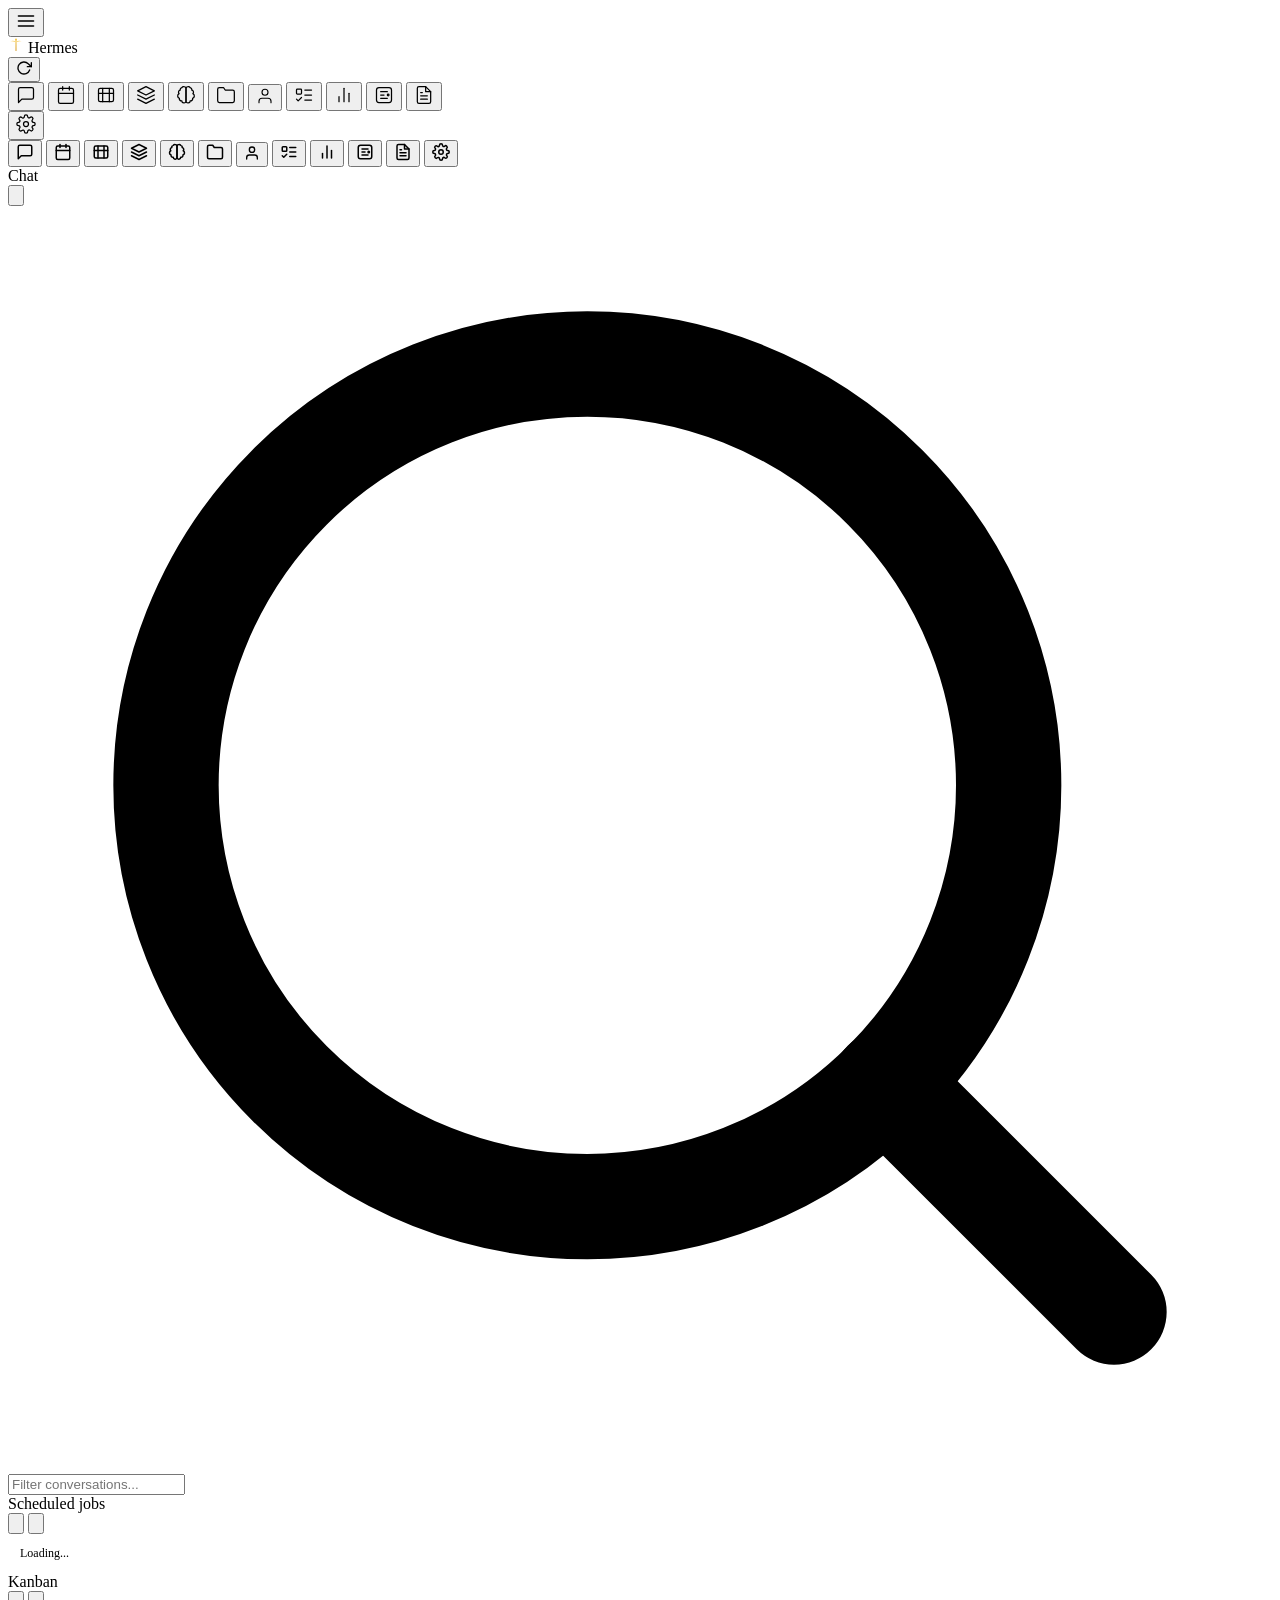
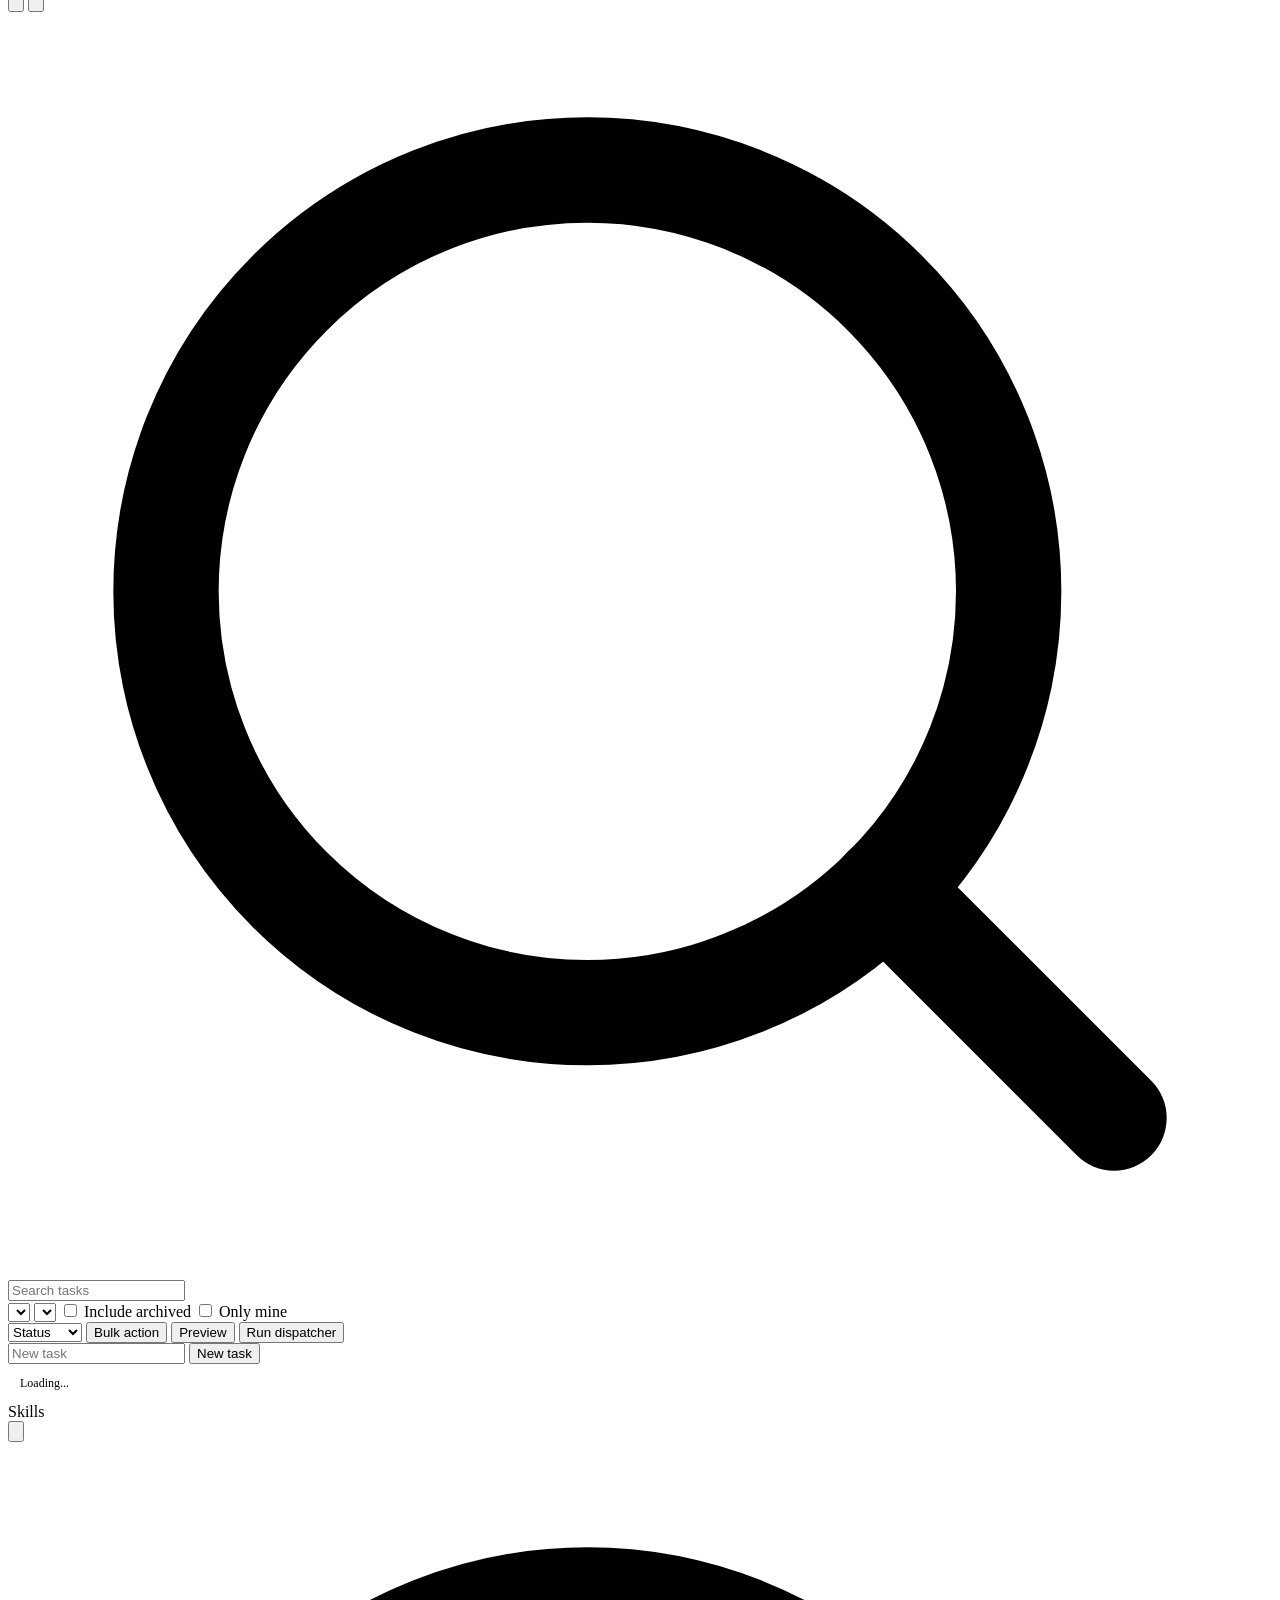
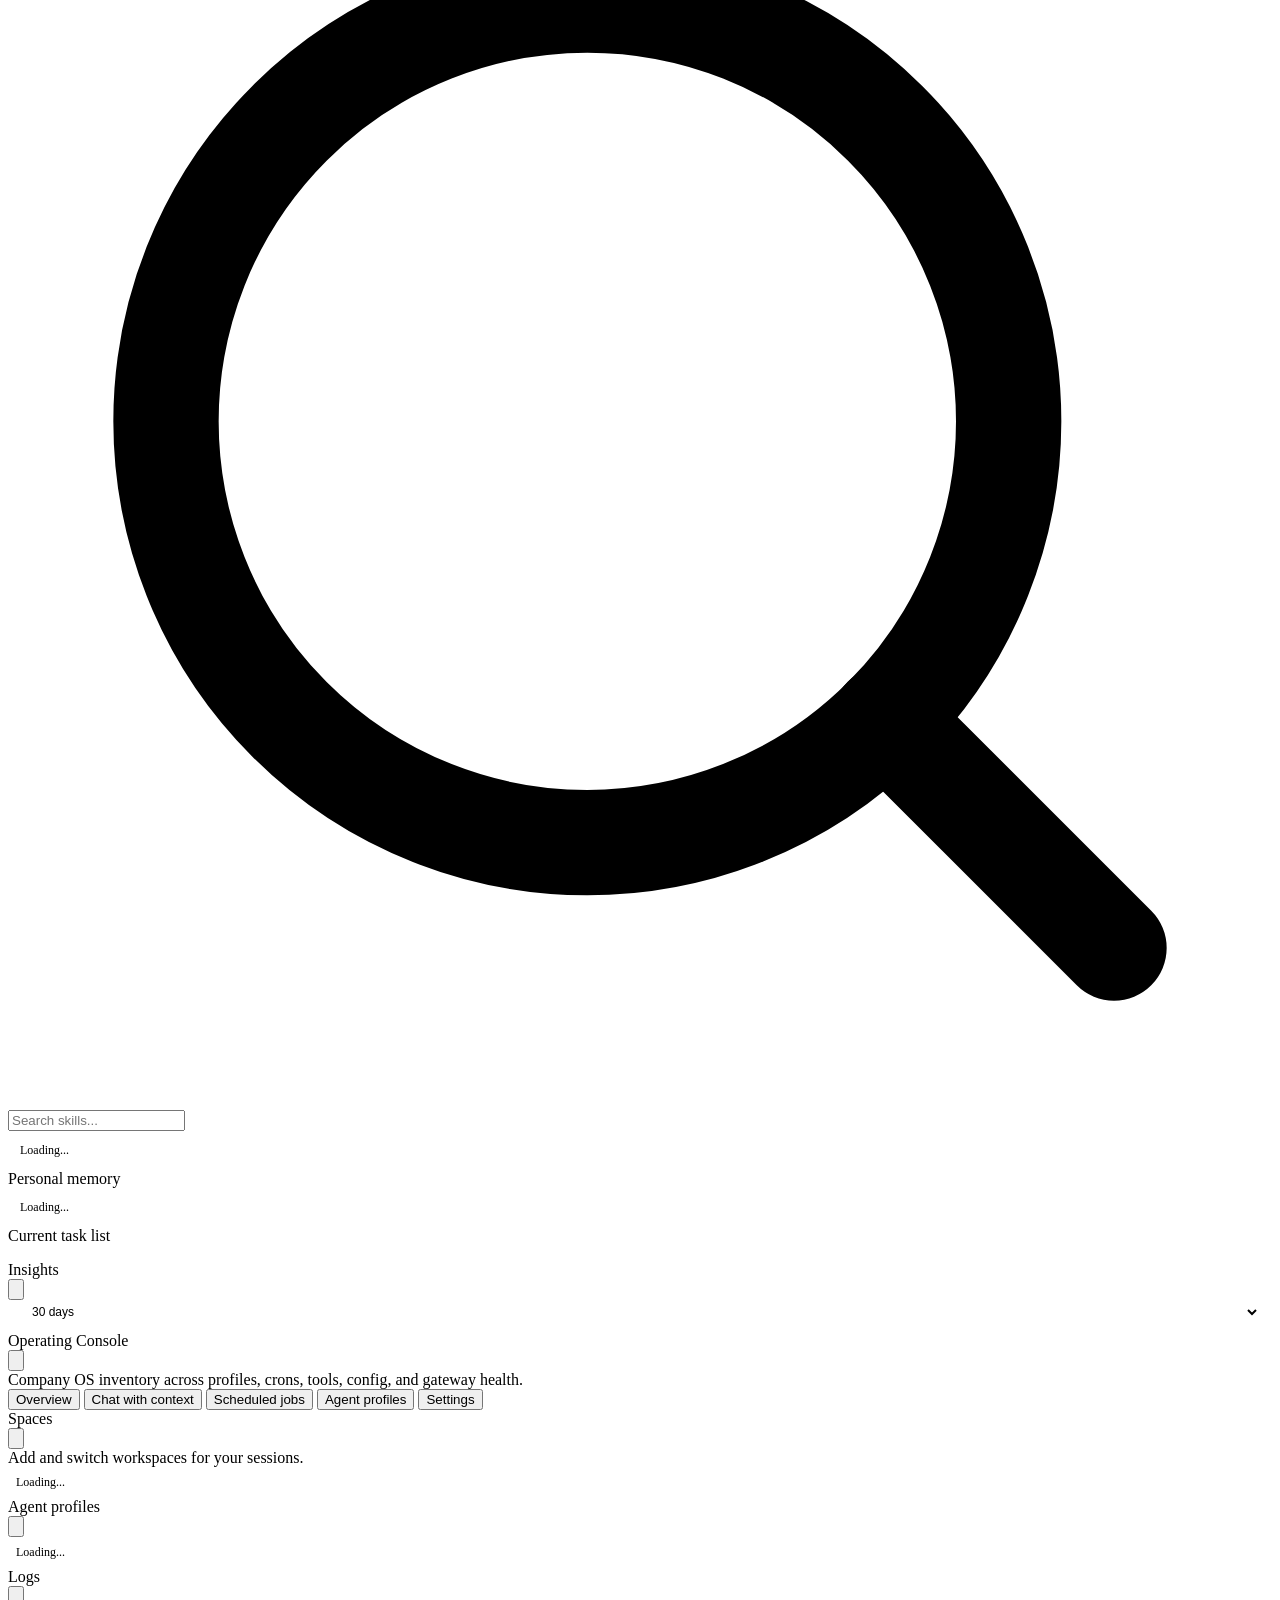
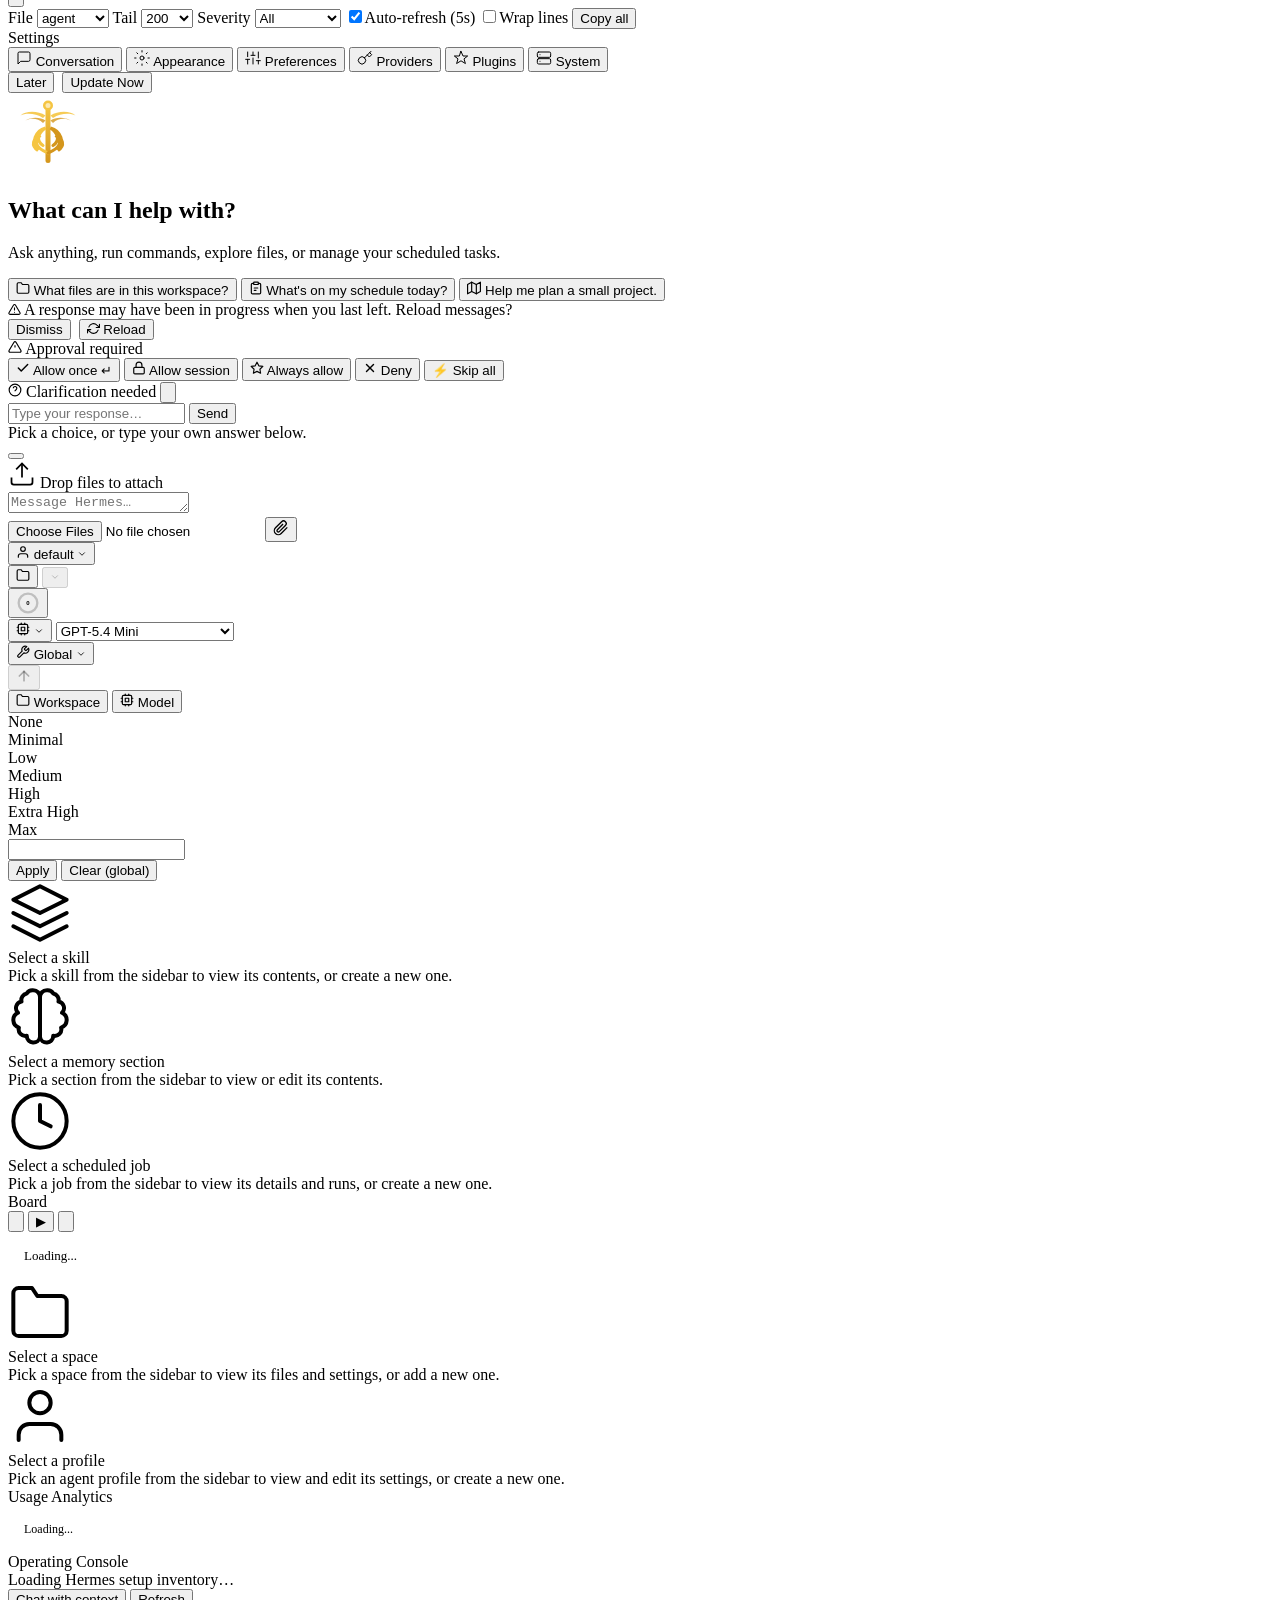
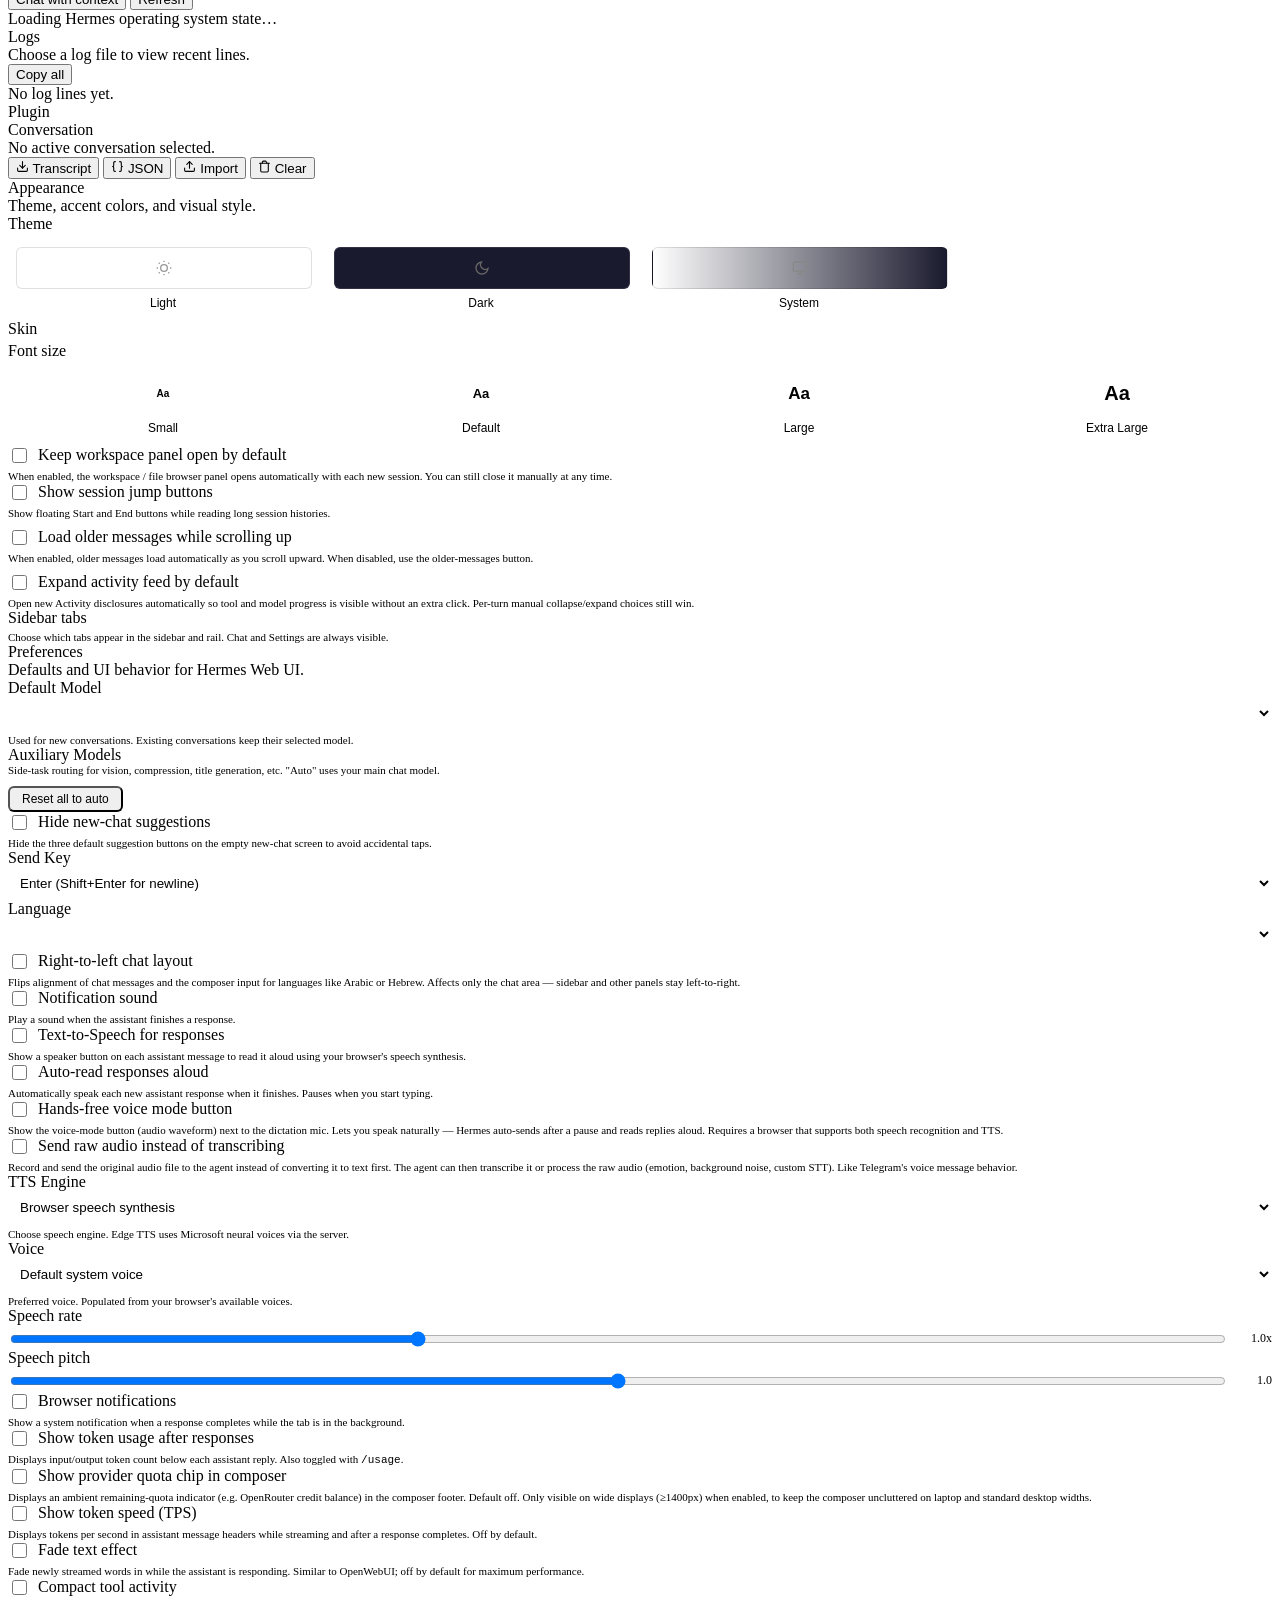
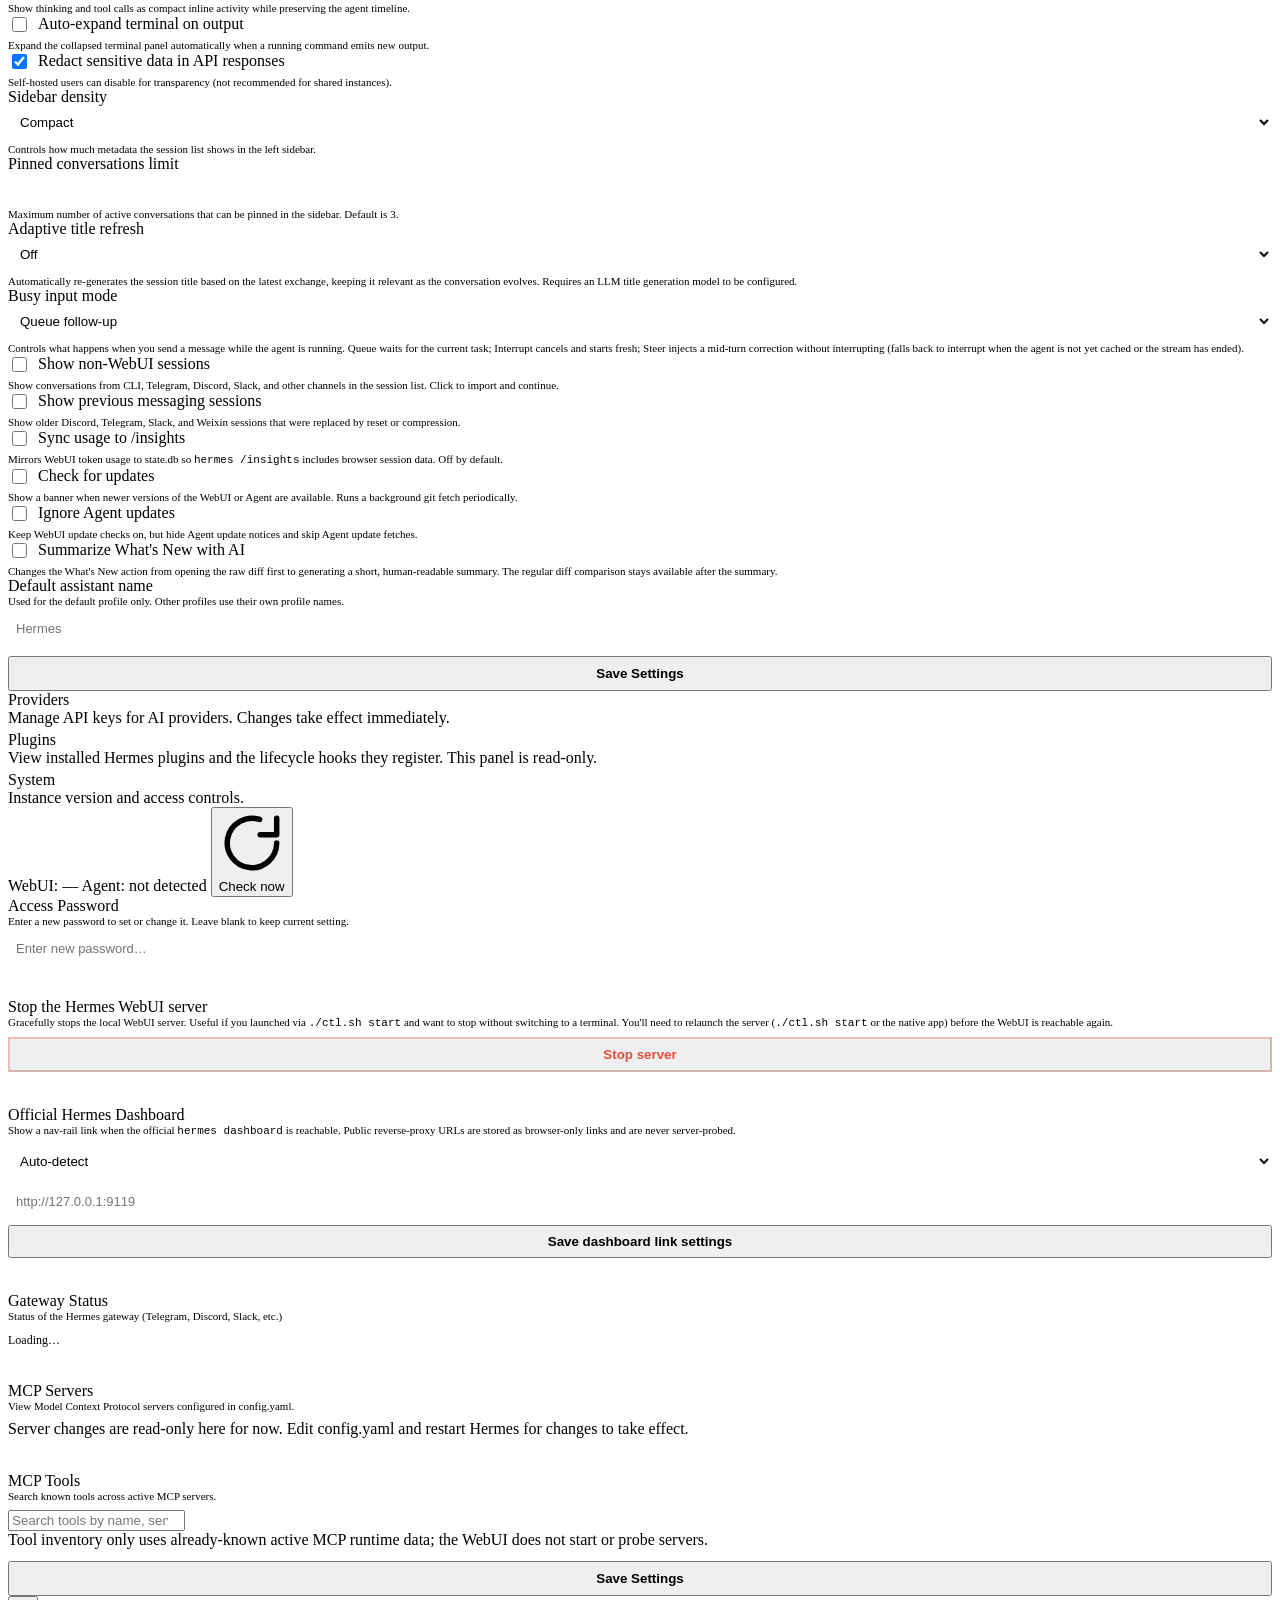
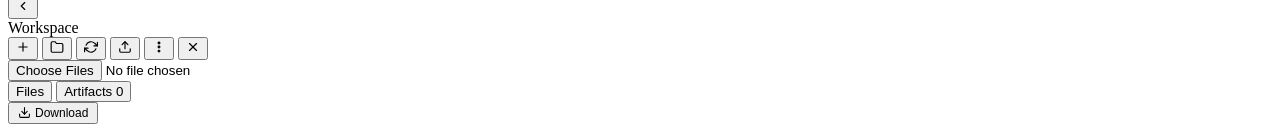
==== commit a068e8fa: "feat: add Hermes operating console" ====
--- a/static/index.html
+++ b/static/index.html
@@ -17,7 +17,7 @@
 <meta name="apple-mobile-web-app-status-bar-style" content="black-translucent">
 <meta name="apple-mobile-web-app-title" content="Hermes">
 <link rel="apple-touch-icon" sizes="512x512" href="static/apple-touch-icon.png">
-<script>(function(){try{var themes={light:1,dark:1,system:1},skins={default:1,ares:1,mono:1,graphite:1,slate:1,poseidon:1,sisyphus:1,charizard:1,sienna:1,catppuccin:1,hepburn:1,nous:1,'geist-contrast':1,neon:1,zeus:1},legacy={slate:['dark','slate'],solarized:['dark','poseidon'],monokai:['dark','sisyphus'],nord:['dark','slate'],oled:['dark','default']},t=(localStorage.getItem('hermes-theme')||'dark').toLowerCase(),s=(localStorage.getItem('hermes-skin')||'').toLowerCase(),m=legacy[t],theme=m?m[0]:(themes[t]?t:'dark'),skin=skins[s]?s:(m?m[1]:'default');localStorage.setItem('hermes-theme',theme);localStorage.setItem('hermes-skin',skin);if(theme==='system')theme=window.matchMedia('(prefers-color-scheme:dark)').matches?'dark':'light';if(theme==='dark')document.documentElement.classList.add('dark');if(skin!=='default')document.documentElement.dataset.skin=skin;}catch(e){document.documentElement.classList.add('dark');}})()</script>
+<script>(function(){try{var themes={light:1,dark:1,system:1},skins={nexus:1,default:1,ares:1,mono:1,graphite:1,slate:1,poseidon:1,sisyphus:1,charizard:1,sienna:1,catppuccin:1,hepburn:1,nous:1,'geist-contrast':1,neon:1,zeus:1},legacy={slate:['dark','slate'],solarized:['dark','poseidon'],monokai:['dark','sisyphus'],nord:['dark','slate'],oled:['dark','default']},t=(localStorage.getItem('hermes-theme')||'dark').toLowerCase(),s=(localStorage.getItem('hermes-skin')||'').toLowerCase(),m=legacy[t],theme=m?m[0]:(themes[t]?t:'dark'),skin=skins[s]?s:(m?m[1]:'nexus');localStorage.setItem('hermes-theme',theme);localStorage.setItem('hermes-skin',skin);if(theme==='system')theme=window.matchMedia('(prefers-color-scheme:dark)').matches?'dark':'light';if(theme==='dark')document.documentElement.classList.add('dark');if(skin!=='default')document.documentElement.dataset.skin=skin;}catch(e){document.documentElement.classList.add('dark');}})()</script>
 <script>(function(){try{var fs=localStorage.getItem('hermes-font-size');if(fs&&fs!=='default')document.documentElement.dataset.fontSize=fs;}catch(e){}})()</script>
 <!-- theme-color: surfaces the active app chrome color to native status bars (Safari status bar, PWA, native WKWebView wrappers). Updated dynamically by boot.js when theme/skin changes. The light/dark default values match style.css :root --sidebar / :root.dark --sidebar. -->
 <meta name="theme-color" content="#F6F8FC" media="(prefers-color-scheme: light)">
@@ -158,6 +158,7 @@
     <button class="rail-btn nav-tab has-tooltip" data-panel="profiles" onclick="switchPanel('profiles',{fromRailClick:true})" data-tooltip="Agent profiles" data-i18n-title="tab_profiles" aria-label="Agent profiles"><svg width="18" height="18" viewBox="0 0 24 24" fill="none" stroke="currentColor" stroke-width="1.5" stroke-linecap="round" stroke-linejoin="round"><path d="M20 21v-2a4 4 0 0 0-4-4H8a4 4 0 0 0-4 4v2"/><circle cx="12" cy="7" r="4"/></svg></button>
     <button class="rail-btn nav-tab has-tooltip" data-panel="todos" onclick="switchPanel('todos',{fromRailClick:true})" data-tooltip="Current task list" data-i18n-title="tab_todos" aria-label="Todos"><svg width="20" height="20" viewBox="0 0 24 24" fill="none" stroke="currentColor" stroke-width="1.5" stroke-linecap="round" stroke-linejoin="round" aria-hidden="true"><rect x="3" y="5" width="6" height="6" rx="1"/><path d="m3 17 2 2 4-4"/><path d="M13 6h8"/><path d="M13 12h8"/><path d="M13 18h8"/></svg></button>
     <button class="rail-btn nav-tab has-tooltip" data-panel="insights" onclick="switchPanel('insights',{fromRailClick:true})" data-tooltip="Insights" data-i18n-title="tab_insights" aria-label="Insights"><svg width="20" height="20" viewBox="0 0 24 24" fill="none" stroke="currentColor" stroke-width="1.5" stroke-linecap="round" stroke-linejoin="round" aria-hidden="true"><path d="M18 20V10"/><path d="M12 20V4"/><path d="M6 20v-6"/></svg></button>
+    <button class="rail-btn nav-tab has-tooltip" data-panel="system" onclick="switchPanel('system',{fromRailClick:true})" data-tooltip="Operating Console" data-i18n-title="tab_system" aria-label="Operating Console"><svg width="20" height="20" viewBox="0 0 24 24" fill="none" stroke="currentColor" stroke-width="1.5" stroke-linecap="round" stroke-linejoin="round" aria-hidden="true"><rect x="3" y="3" width="18" height="18" rx="3"/><path d="M8 8h8"/><path d="M8 12h4"/><path d="M8 16h8"/><circle cx="17" cy="12" r="1"/></svg></button>
     <button class="rail-btn nav-tab dashboard-link has-tooltip" id="dashboardRailBtn" data-dashboard-link style="display:none" onclick="openHermesDashboard(event)" data-tooltip="Hermes Dashboard" data-i18n-title="tab_dashboard" aria-label="Hermes Dashboard"><svg width="20" height="20" viewBox="0 0 24 24" fill="none" stroke="currentColor" stroke-width="1.5" stroke-linecap="round" stroke-linejoin="round" aria-hidden="true"><rect x="3" y="3" width="18" height="18" rx="2"/><path d="M3 9h18"/><path d="M9 21V9"/></svg><span class="dashboard-external-badge" aria-hidden="true"></span></button>
     <button class="rail-btn nav-tab has-tooltip" data-panel="logs" onclick="switchPanel('logs',{fromRailClick:true})" data-tooltip="Logs" data-i18n-title="tab_logs" aria-label="Logs"><svg width="20" height="20" viewBox="0 0 24 24" fill="none" stroke="currentColor" stroke-width="1.5" stroke-linecap="round" stroke-linejoin="round" aria-hidden="true"><path d="M14 2H6a2 2 0 0 0-2 2v16a2 2 0 0 0 2 2h12a2 2 0 0 0 2-2V8z"/><path d="M14 2v6h6"/><path d="M8 13h8"/><path d="M8 17h8"/><path d="M8 9h2"/></svg></button>
     <div class="rail-spacer"></div>
@@ -175,6 +176,7 @@
       <button class="nav-tab has-tooltip has-tooltip--bottom" data-panel="profiles" data-label="Profiles" onclick="switchPanel('profiles',{fromRailClick:true})" data-tooltip="Agent profiles" data-i18n-title="tab_profiles"><svg width="16" height="16" viewBox="0 0 24 24" fill="none" stroke="currentColor" stroke-width="2" stroke-linecap="round" stroke-linejoin="round"><path d="M20 21v-2a4 4 0 0 0-4-4H8a4 4 0 0 0-4 4v2"/><circle cx="12" cy="7" r="4"/></svg></button>
       <button class="nav-tab has-tooltip has-tooltip--bottom" data-panel="todos" data-label="Todos" onclick="switchPanel('todos',{fromRailClick:true})" data-tooltip="Current task list" data-i18n-title="tab_todos"><svg width="18" height="18" viewBox="0 0 24 24" fill="none" stroke="currentColor" stroke-width="2" stroke-linecap="round" stroke-linejoin="round" aria-hidden="true"><rect x="3" y="5" width="6" height="6" rx="1"/><path d="m3 17 2 2 4-4"/><path d="M13 6h8"/><path d="M13 12h8"/><path d="M13 18h8"/></svg></button>
       <button class="nav-tab has-tooltip has-tooltip--bottom" data-panel="insights" data-label="Insights" onclick="switchPanel('insights',{fromRailClick:true})" data-tooltip="Insights" data-i18n-title="tab_insights"><svg width="18" height="18" viewBox="0 0 24 24" fill="none" stroke="currentColor" stroke-width="2" stroke-linecap="round" stroke-linejoin="round" aria-hidden="true"><path d="M18 20V10"/><path d="M12 20V4"/><path d="M6 20v-6"/></svg></button>
+      <button class="nav-tab has-tooltip has-tooltip--bottom" data-panel="system" data-label="System" onclick="switchPanel('system',{fromRailClick:true})" data-tooltip="Operating Console" data-i18n-title="tab_system"><svg width="18" height="18" viewBox="0 0 24 24" fill="none" stroke="currentColor" stroke-width="2" stroke-linecap="round" stroke-linejoin="round" aria-hidden="true"><rect x="3" y="3" width="18" height="18" rx="3"/><path d="M8 8h8"/><path d="M8 12h4"/><path d="M8 16h8"/><circle cx="17" cy="12" r="1"/></svg></button>
       <button class="nav-tab dashboard-link has-tooltip has-tooltip--bottom" id="dashboardMobileBtn" data-dashboard-link data-label="Dashboard" style="display:none" onclick="openHermesDashboard(event)" data-tooltip="Hermes Dashboard" data-i18n-title="tab_dashboard"><svg width="18" height="18" viewBox="0 0 24 24" fill="none" stroke="currentColor" stroke-width="2" stroke-linecap="round" stroke-linejoin="round" aria-hidden="true"><rect x="3" y="3" width="18" height="18" rx="2"/><path d="M3 9h18"/><path d="M9 21V9"/></svg><span class="dashboard-external-badge" aria-hidden="true"></span></button>
       <button class="nav-tab has-tooltip has-tooltip--bottom" data-panel="logs" data-label="Logs" onclick="switchPanel('logs',{fromRailClick:true})" data-tooltip="Logs" data-i18n-title="tab_logs"><svg width="18" height="18" viewBox="0 0 24 24" fill="none" stroke="currentColor" stroke-width="2" stroke-linecap="round" stroke-linejoin="round" aria-hidden="true"><path d="M14 2H6a2 2 0 0 0-2 2v16a2 2 0 0 0 2 2h12a2 2 0 0 0 2-2V8z"/><path d="M14 2v6h6"/><path d="M8 13h8"/><path d="M8 17h8"/><path d="M8 9h2"/></svg></button>
       <!-- Settings button mirrored here for mobile (rail is desktop-only via @media >=768px). Keep in sync with rail entry. -->
@@ -280,6 +282,23 @@
           <option value="90">90 days</option>
           <option value="365">365 days</option>
         </select>
+      </div>
+    </div>
+    <!-- System console panel -->
+    <div class="panel-view" id="panelSystem">
+      <div class="panel-head">
+        <span data-i18n="tab_system">Operating Console</span>
+        <div class="panel-head-actions">
+          <button class="panel-head-btn has-tooltip has-tooltip--bottom" id="systemRefreshBtn" onclick="loadSystemConsole(true)" data-tooltip="Refresh console" aria-label="Refresh console"><svg viewBox="0 0 24 24" fill="none" stroke="currentColor" stroke-width="2" stroke-linecap="round" stroke-linejoin="round" aria-hidden="true"><polyline points="23 4 23 10 17 10"/><path d="M20.49 15a9 9 0 1 1-2.12-9.36L23 10"/></svg></button>
+        </div>
+      </div>
+      <div class="panel-head-sub">Company OS inventory across profiles, crons, tools, config, and gateway health.</div>
+      <div class="side-menu system-console-menu" id="systemConsoleMenu">
+        <button type="button" class="side-menu-item active" onclick="loadSystemConsole(true)"><span>Overview</span></button>
+        <button type="button" class="side-menu-item" onclick="systemConsoleChat('overview')"><span>Chat with context</span></button>
+        <button type="button" class="side-menu-item" onclick="switchPanel('tasks')"><span>Scheduled jobs</span></button>
+        <button type="button" class="side-menu-item" onclick="switchPanel('profiles')"><span>Agent profiles</span></button>
+        <button type="button" class="side-menu-item" onclick="switchPanel('settings')"><span>Settings</span></button>
       </div>
     </div>
     <!-- Workspaces panel -->
@@ -859,6 +878,23 @@
         </div>
       </div>
     </div>
+    <div id="mainSystem" class="main-view">
+      <div class="main-view-header">
+        <div>
+          <div class="main-view-title" data-i18n="tab_system">Operating Console</div>
+          <div class="logs-status" id="systemConsoleStatus">Loading Hermes setup inventory…</div>
+        </div>
+        <div class="main-view-actions">
+          <button type="button" class="logs-copy compact" onclick="systemConsoleChat('overview')">Chat with context</button>
+          <button type="button" class="logs-copy compact" onclick="loadSystemConsole(true)">Refresh</button>
+        </div>
+      </div>
+      <div class="main-view-body system-console-body">
+        <div class="main-view-content system-console-content" id="systemConsoleContent">
+          <div class="system-console-loading">Loading Hermes operating system state…</div>
+        </div>
+      </div>
+    </div>
     <div id="mainLogs" class="main-view">
       <div class="main-view-header">
         <div>
@@ -935,7 +971,7 @@
               <label data-i18n="settings_label_skin">Skin</label>
               <div id="skinPickerGrid" style="display:grid;grid-template-columns:repeat(4,1fr);gap:6px;margin-top:4px">
               </div>
-              <input type="hidden" id="settingsSkin" value="default">
+              <input type="hidden" id="settingsSkin" value="nexus">
             </div>
                         <div class="settings-field">
               <label data-i18n="settings_label_font_size">Font size</label>
